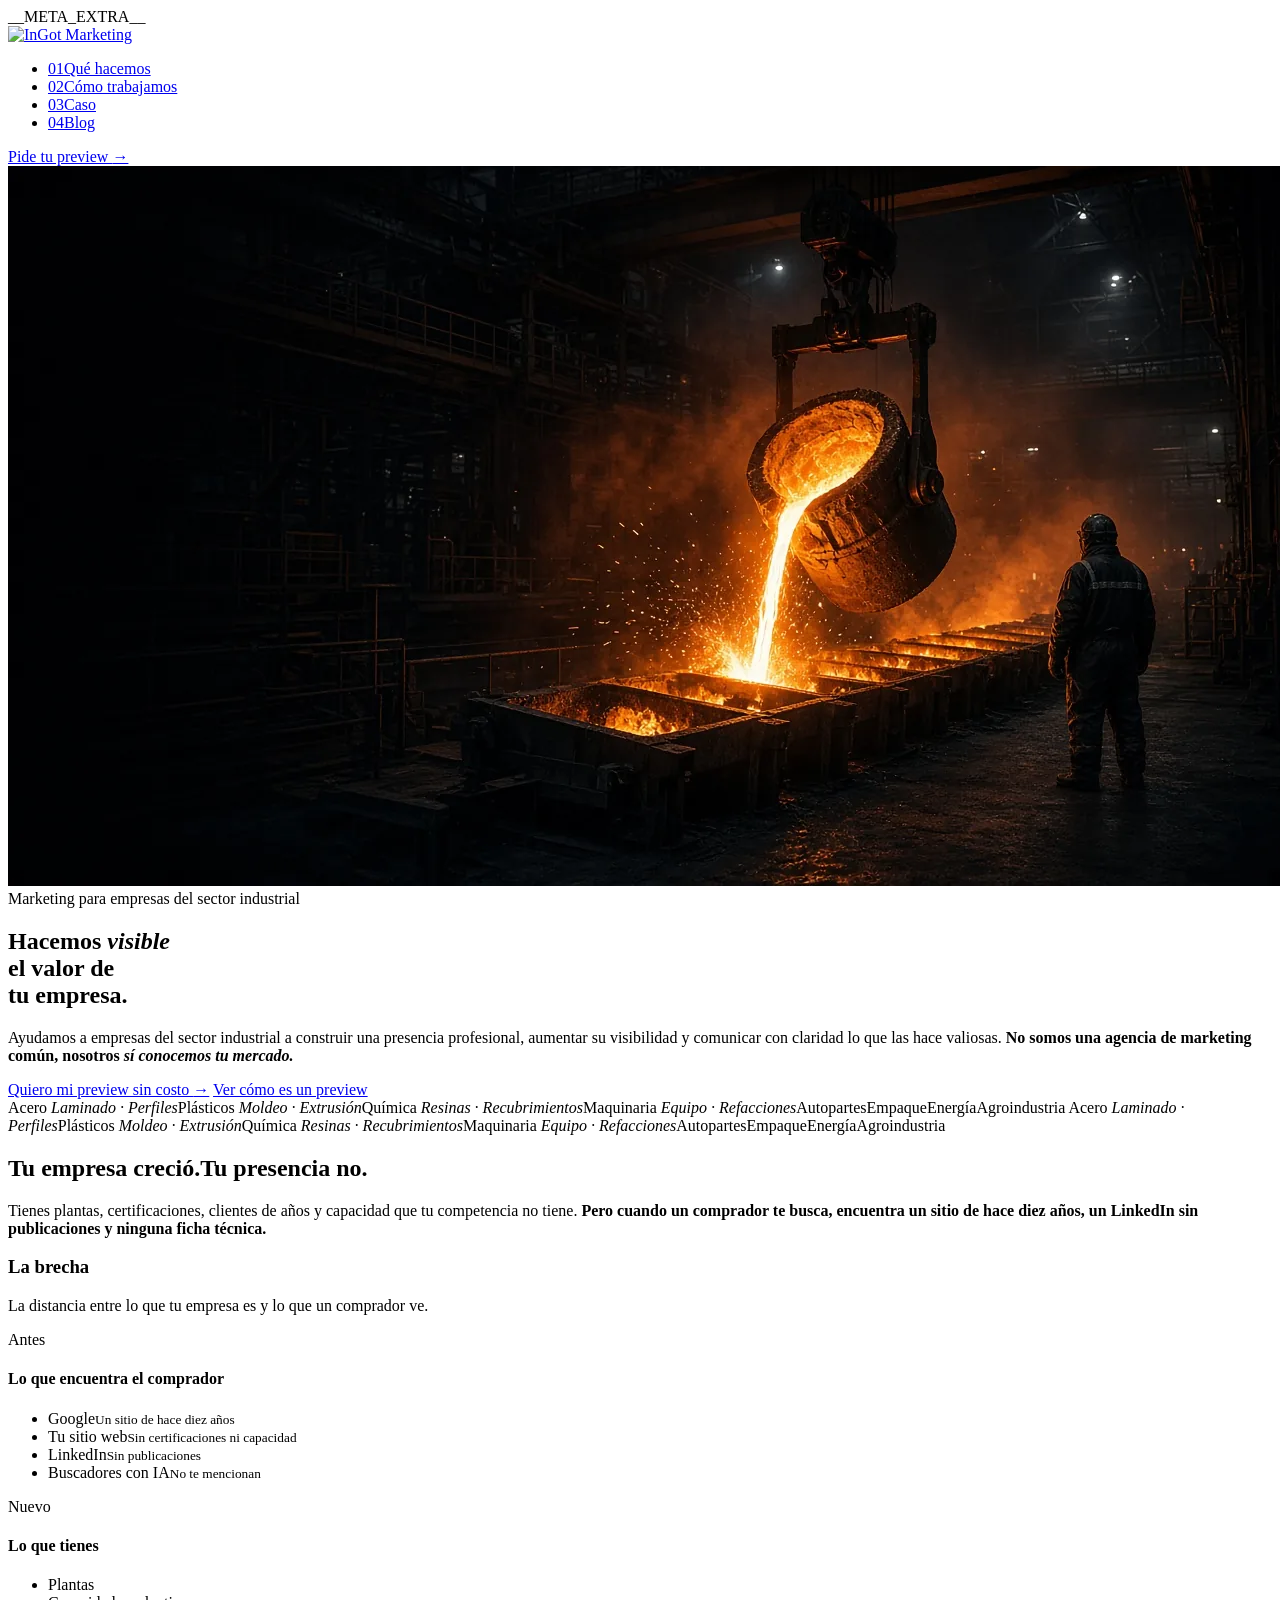
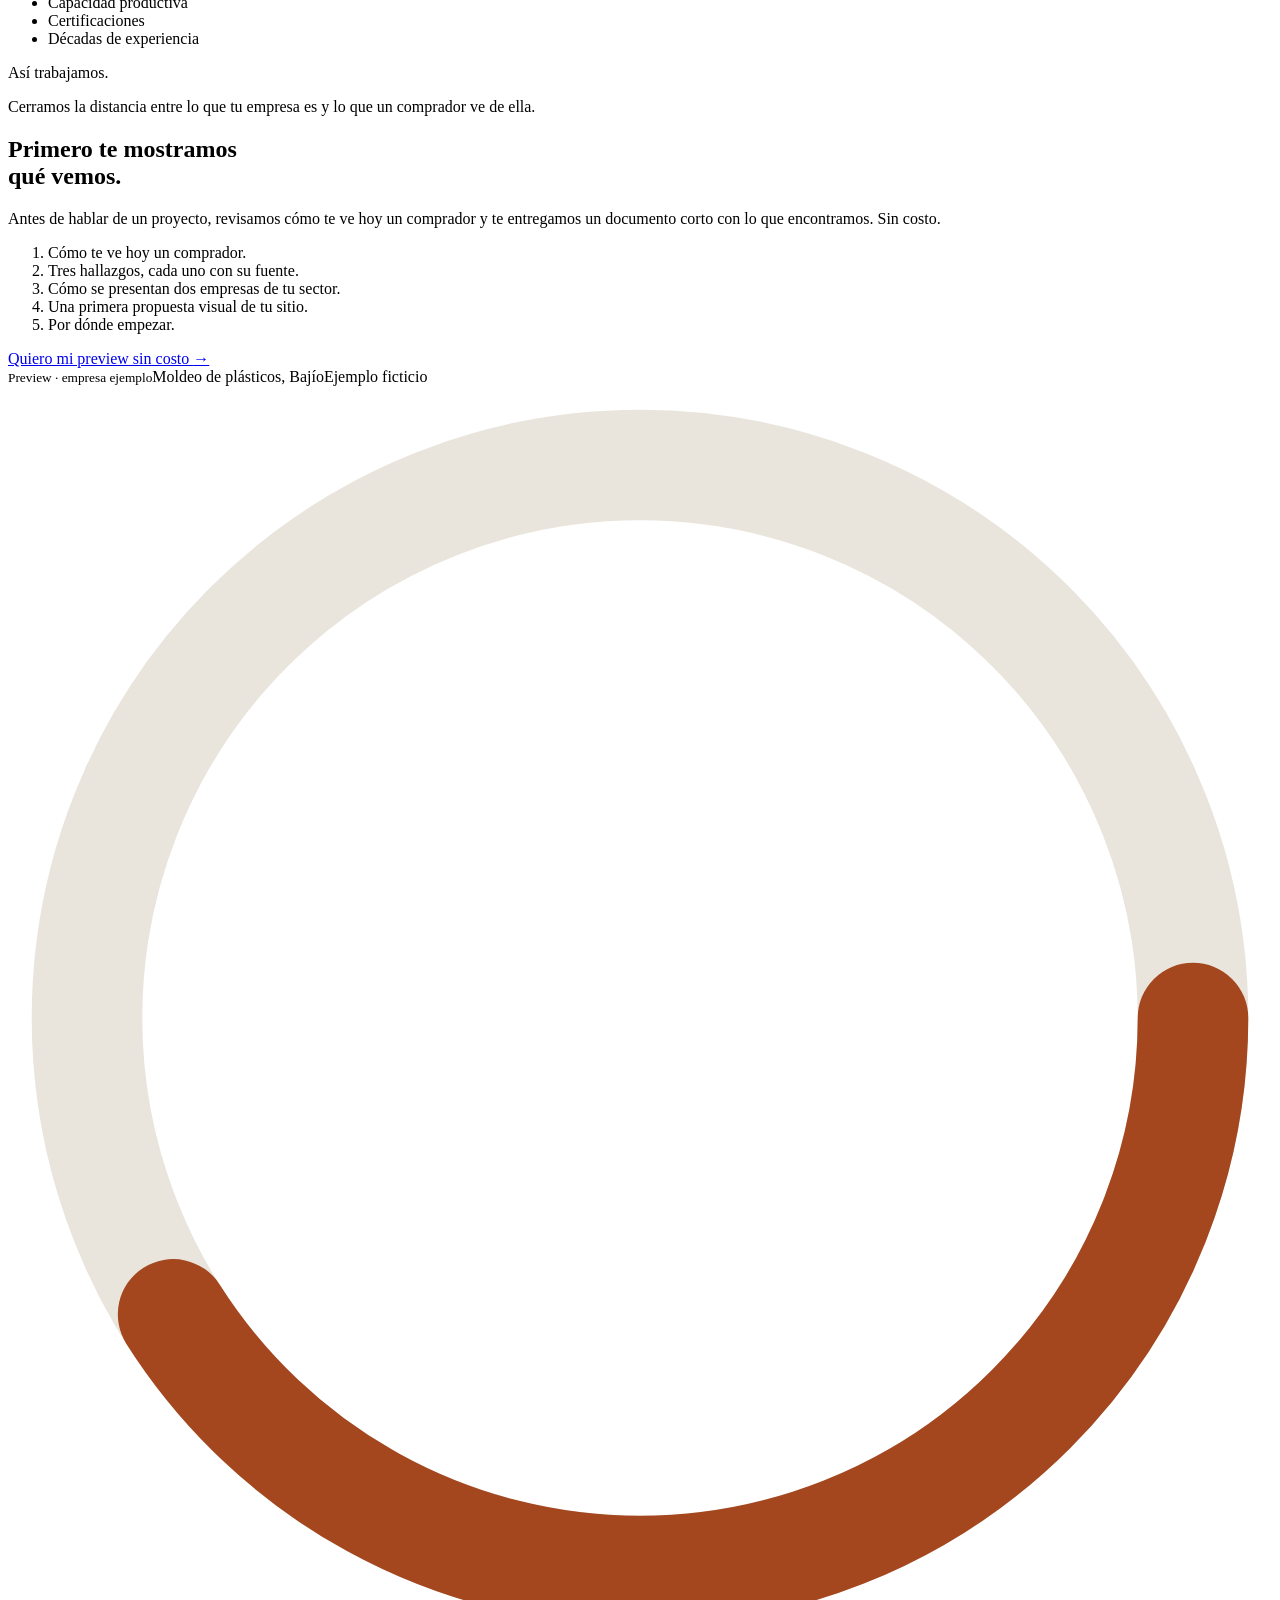
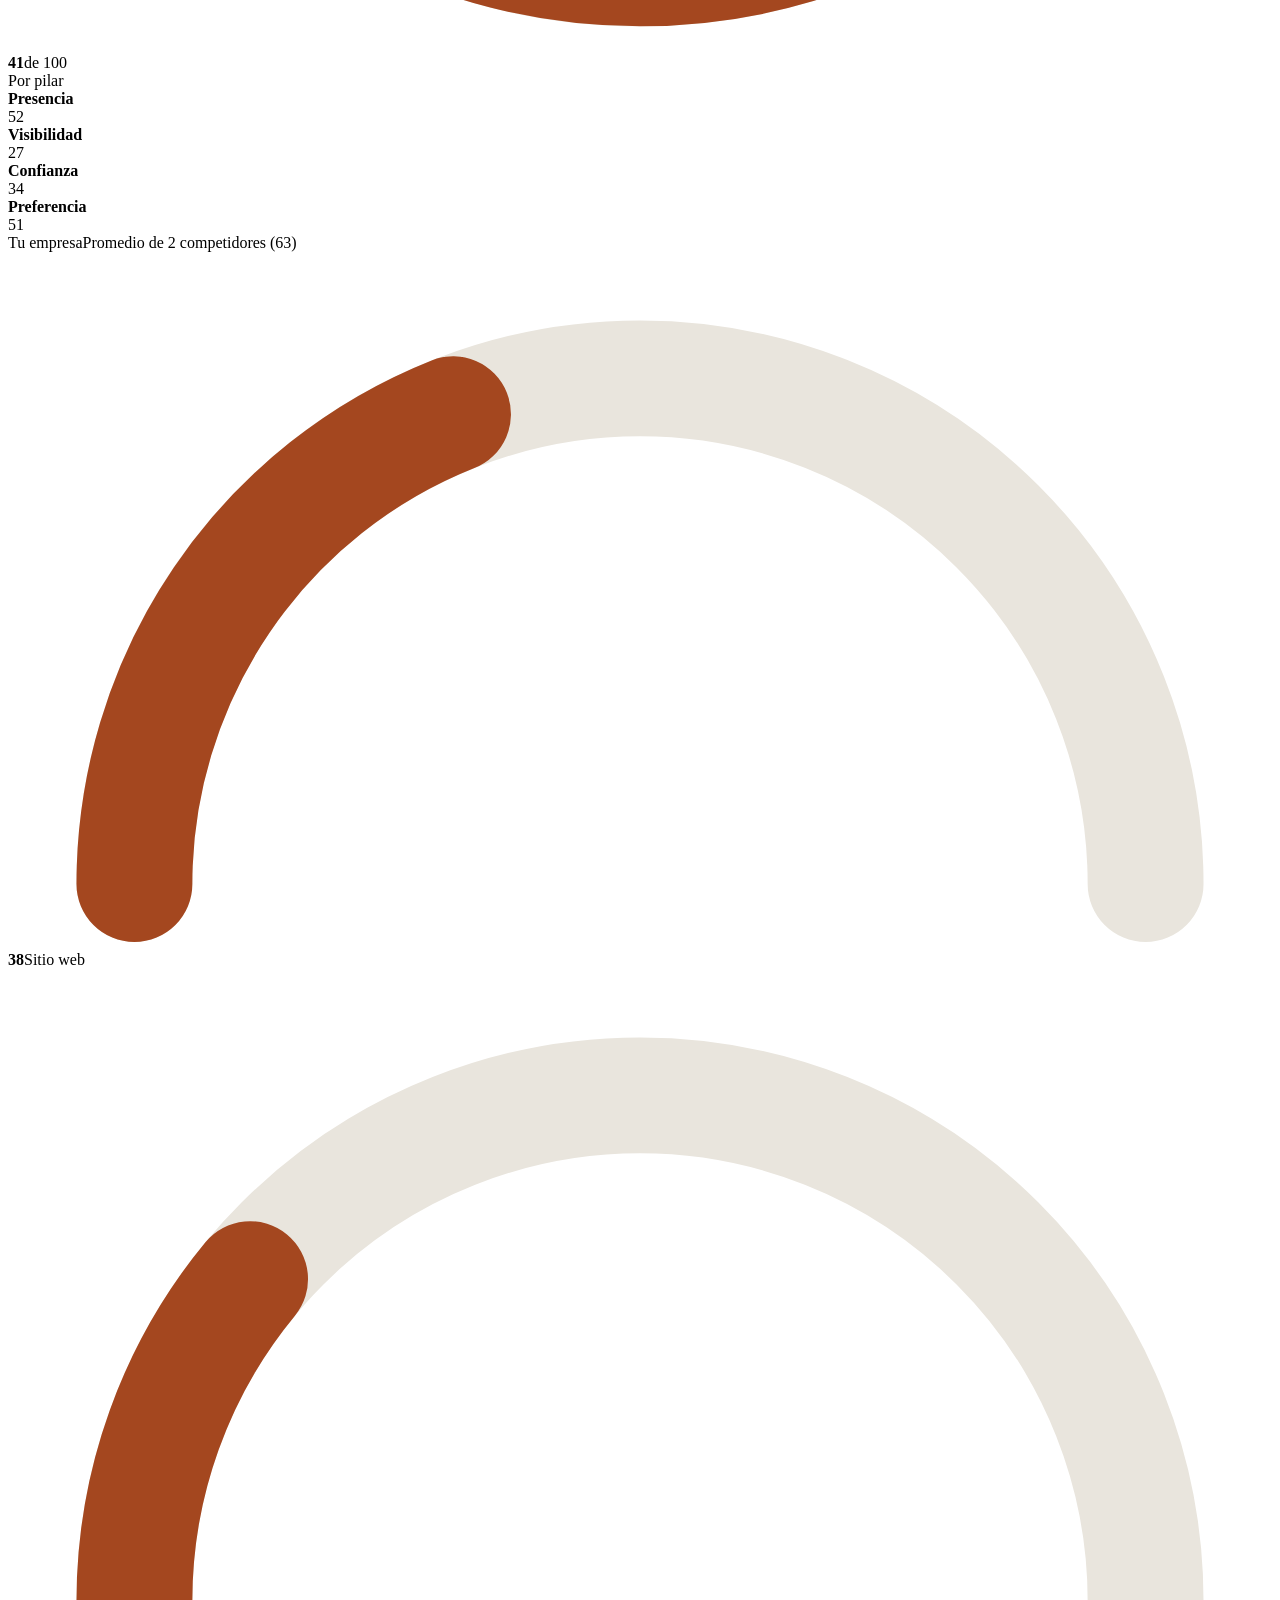
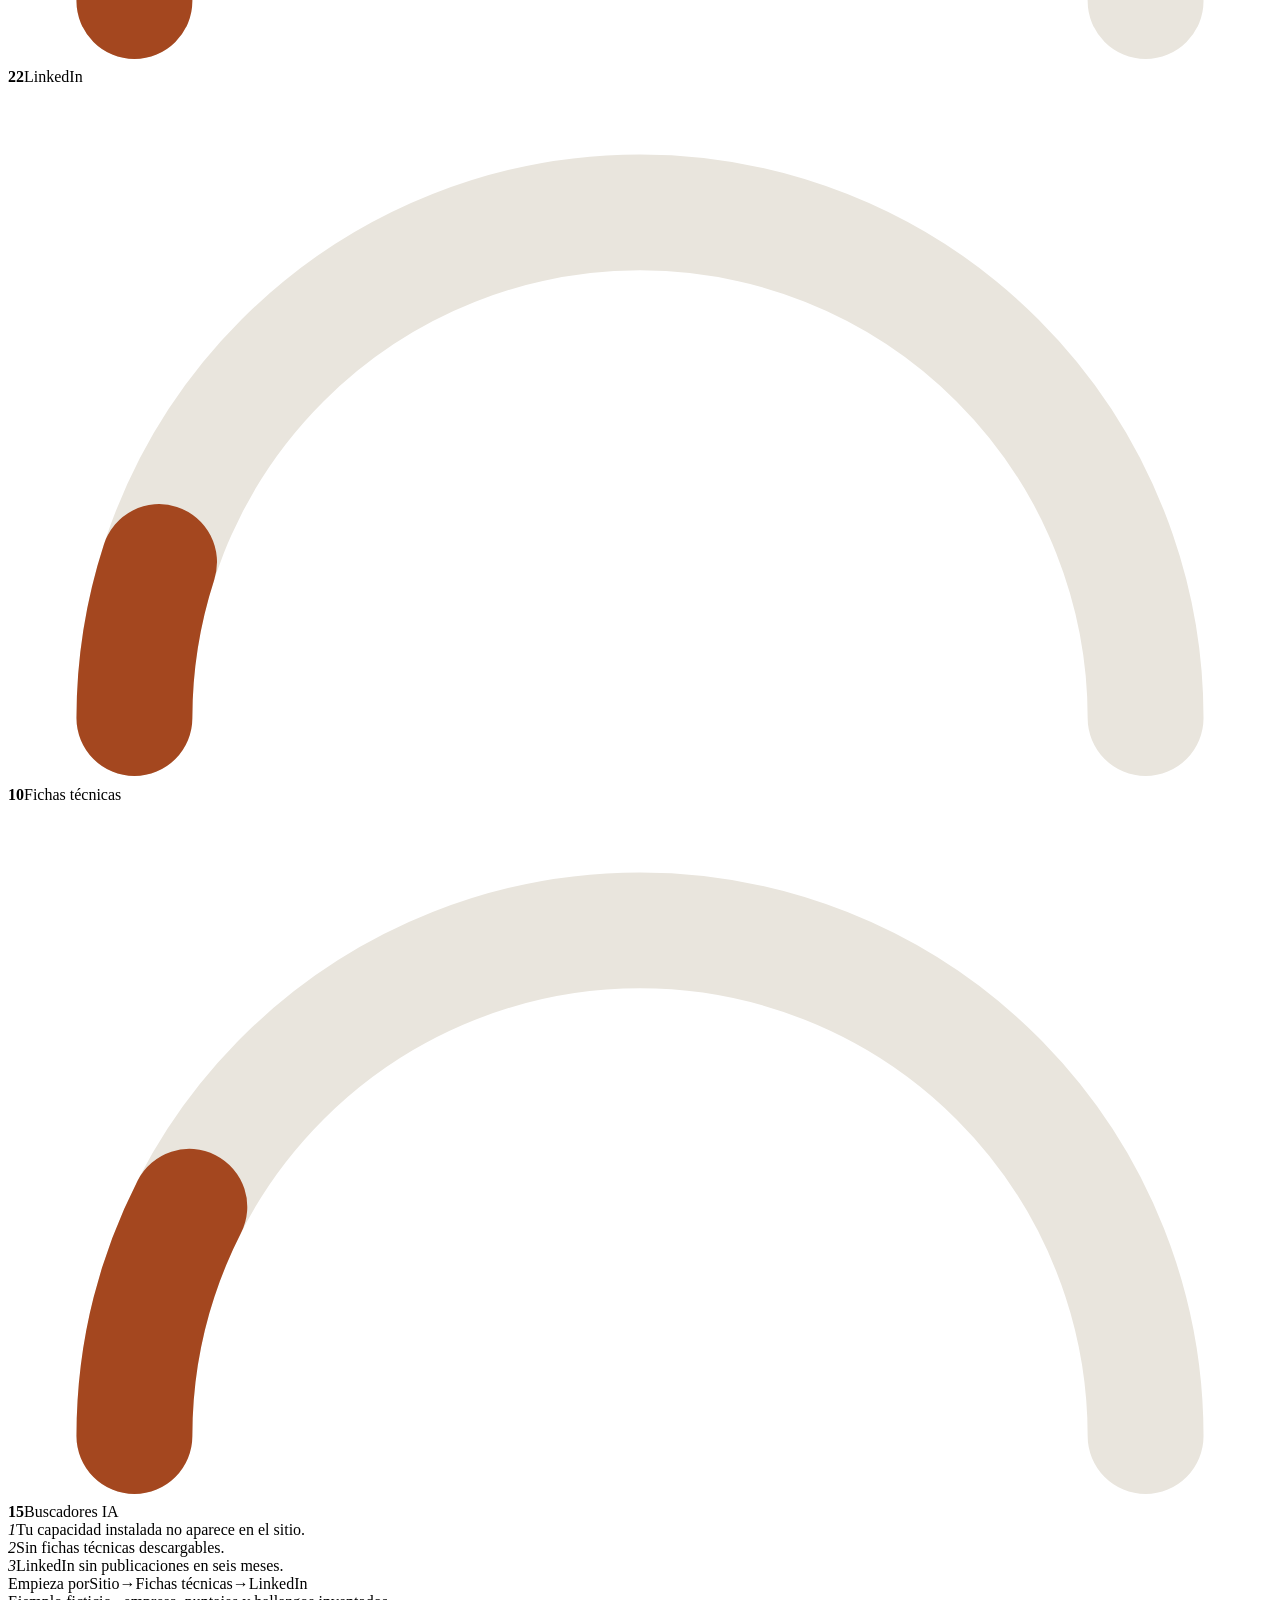
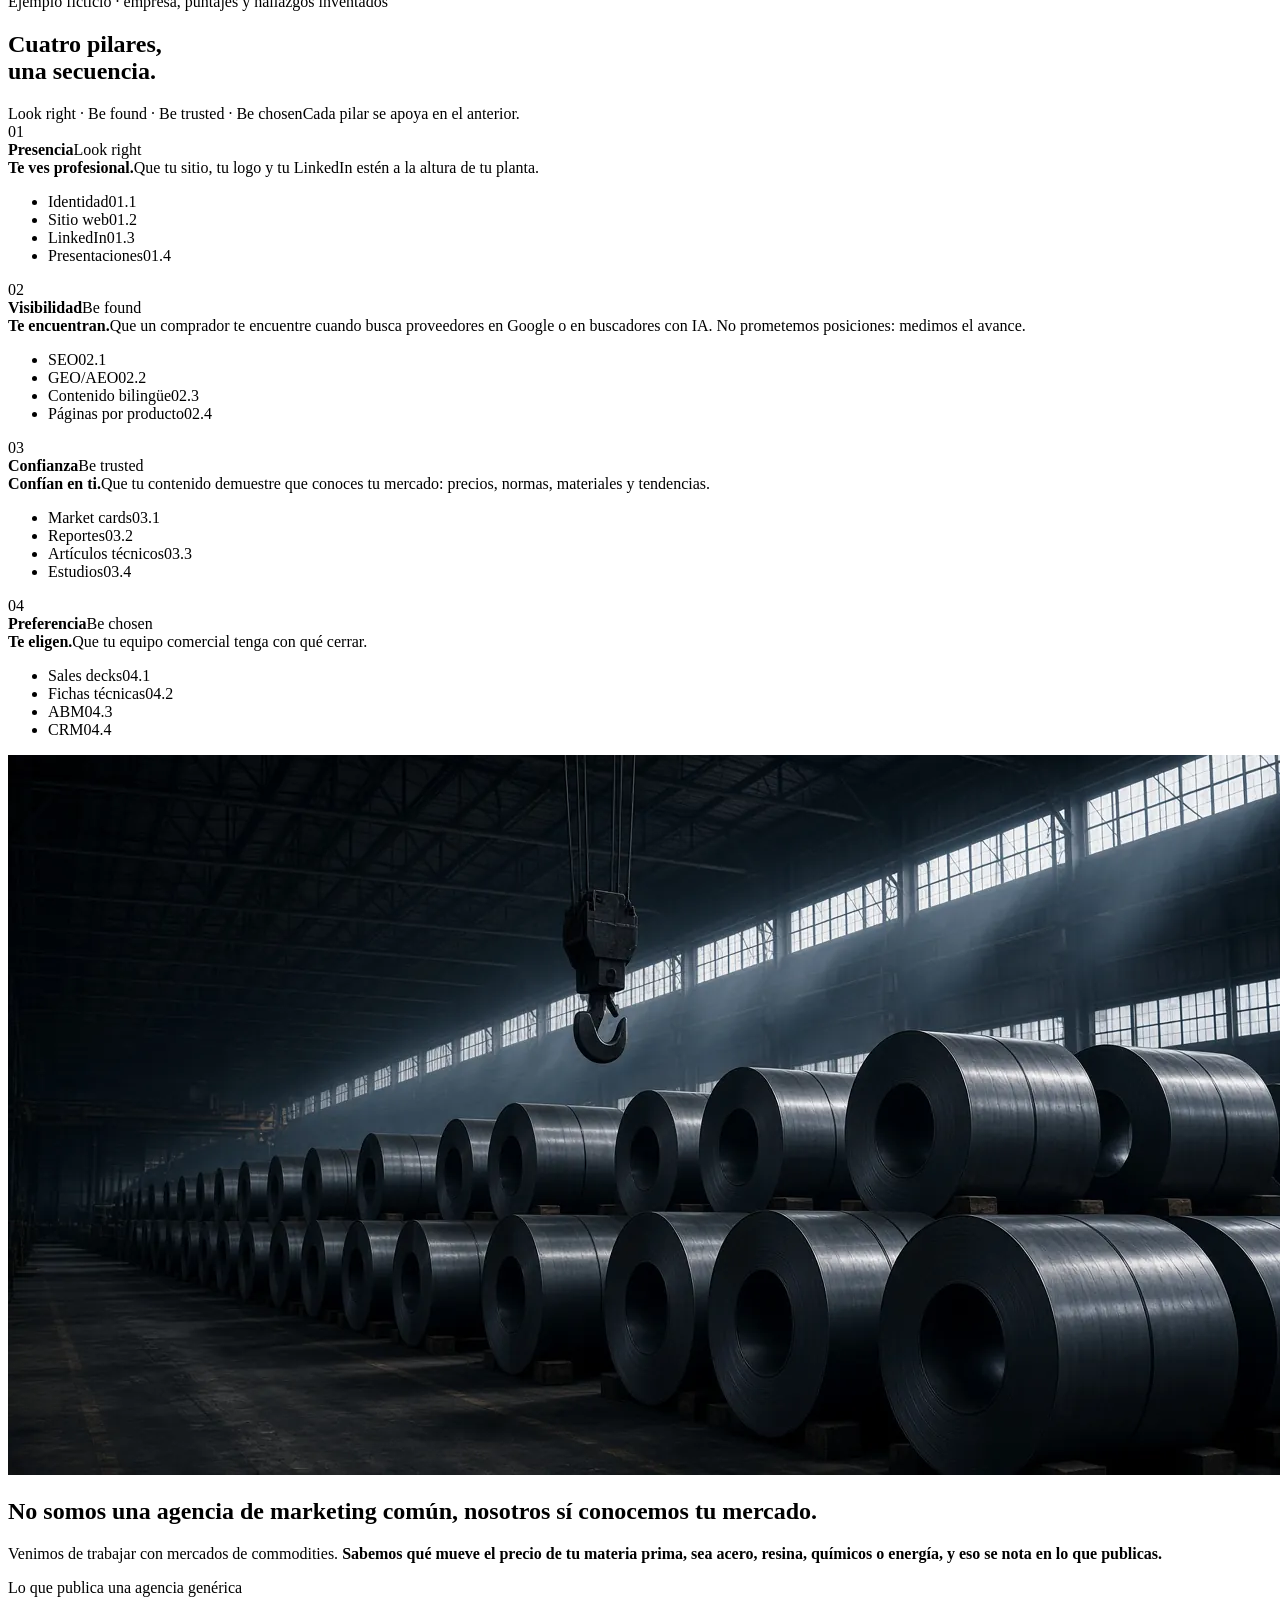
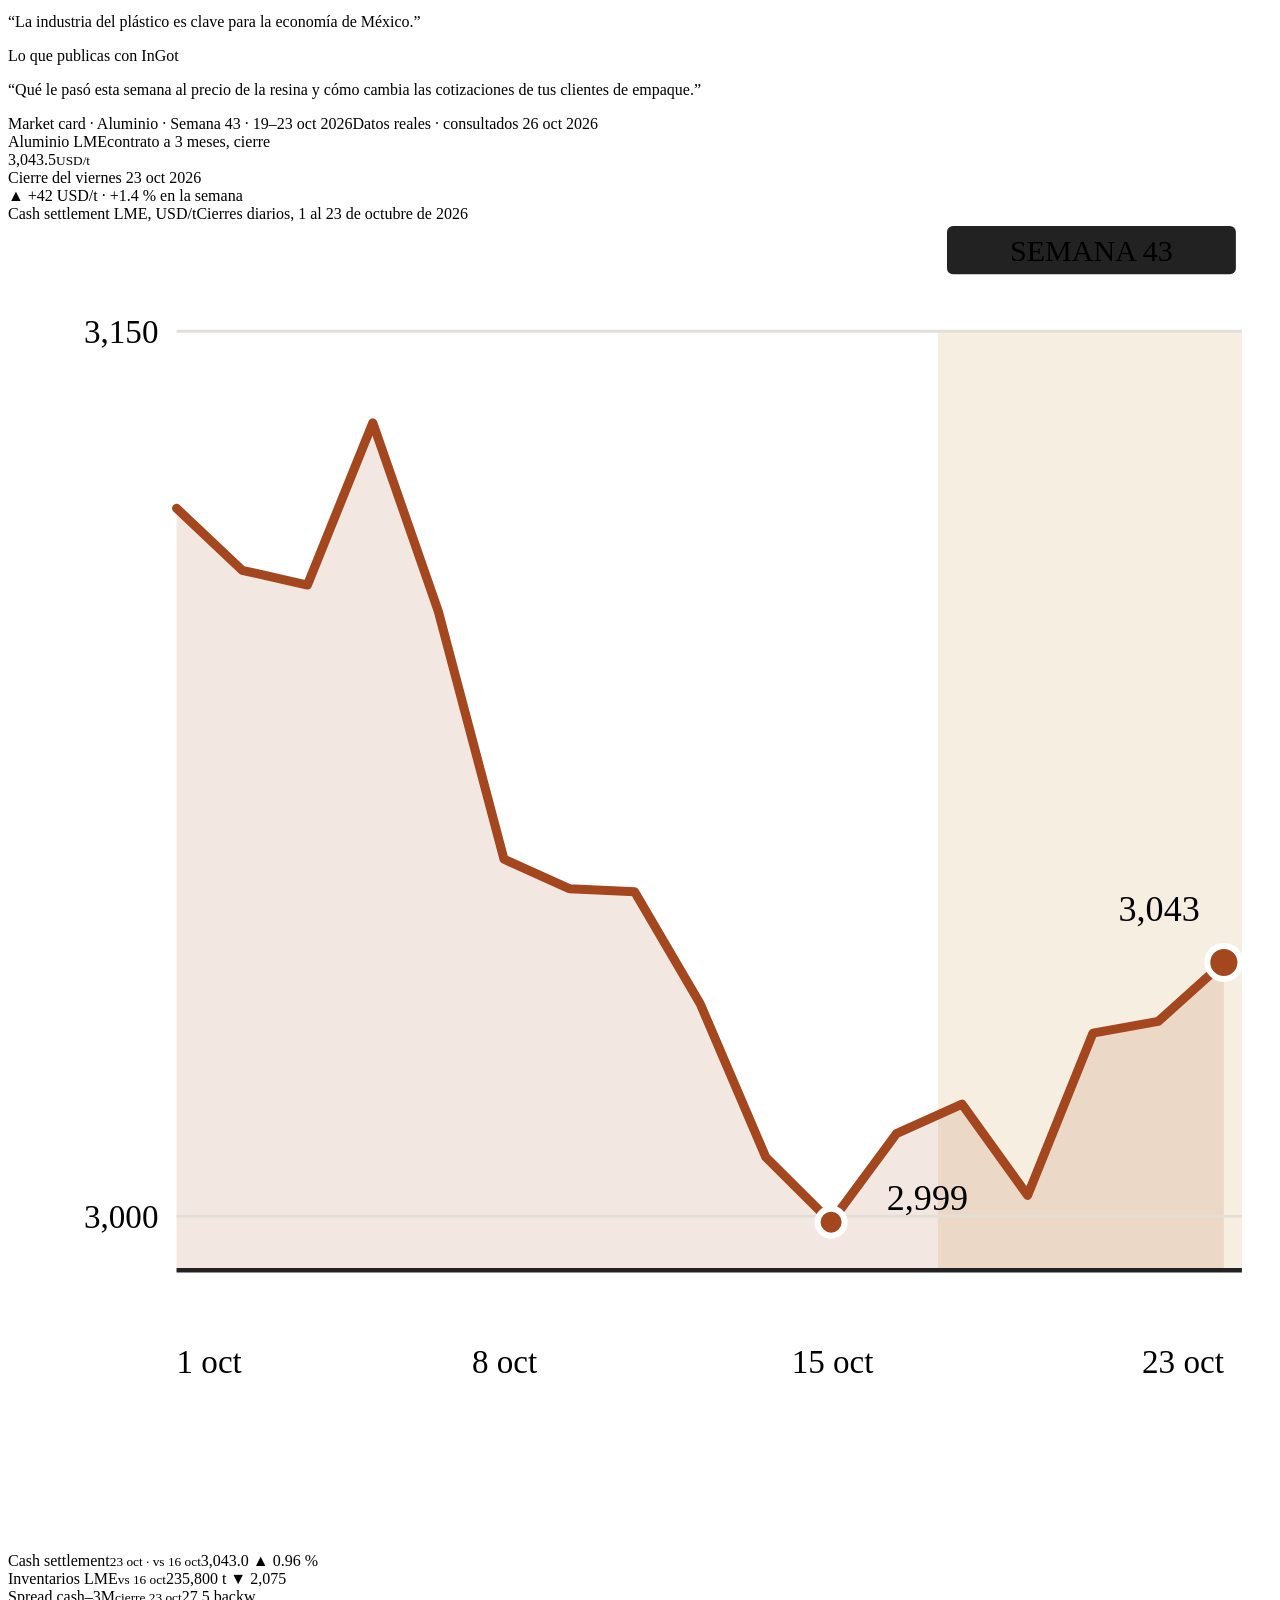
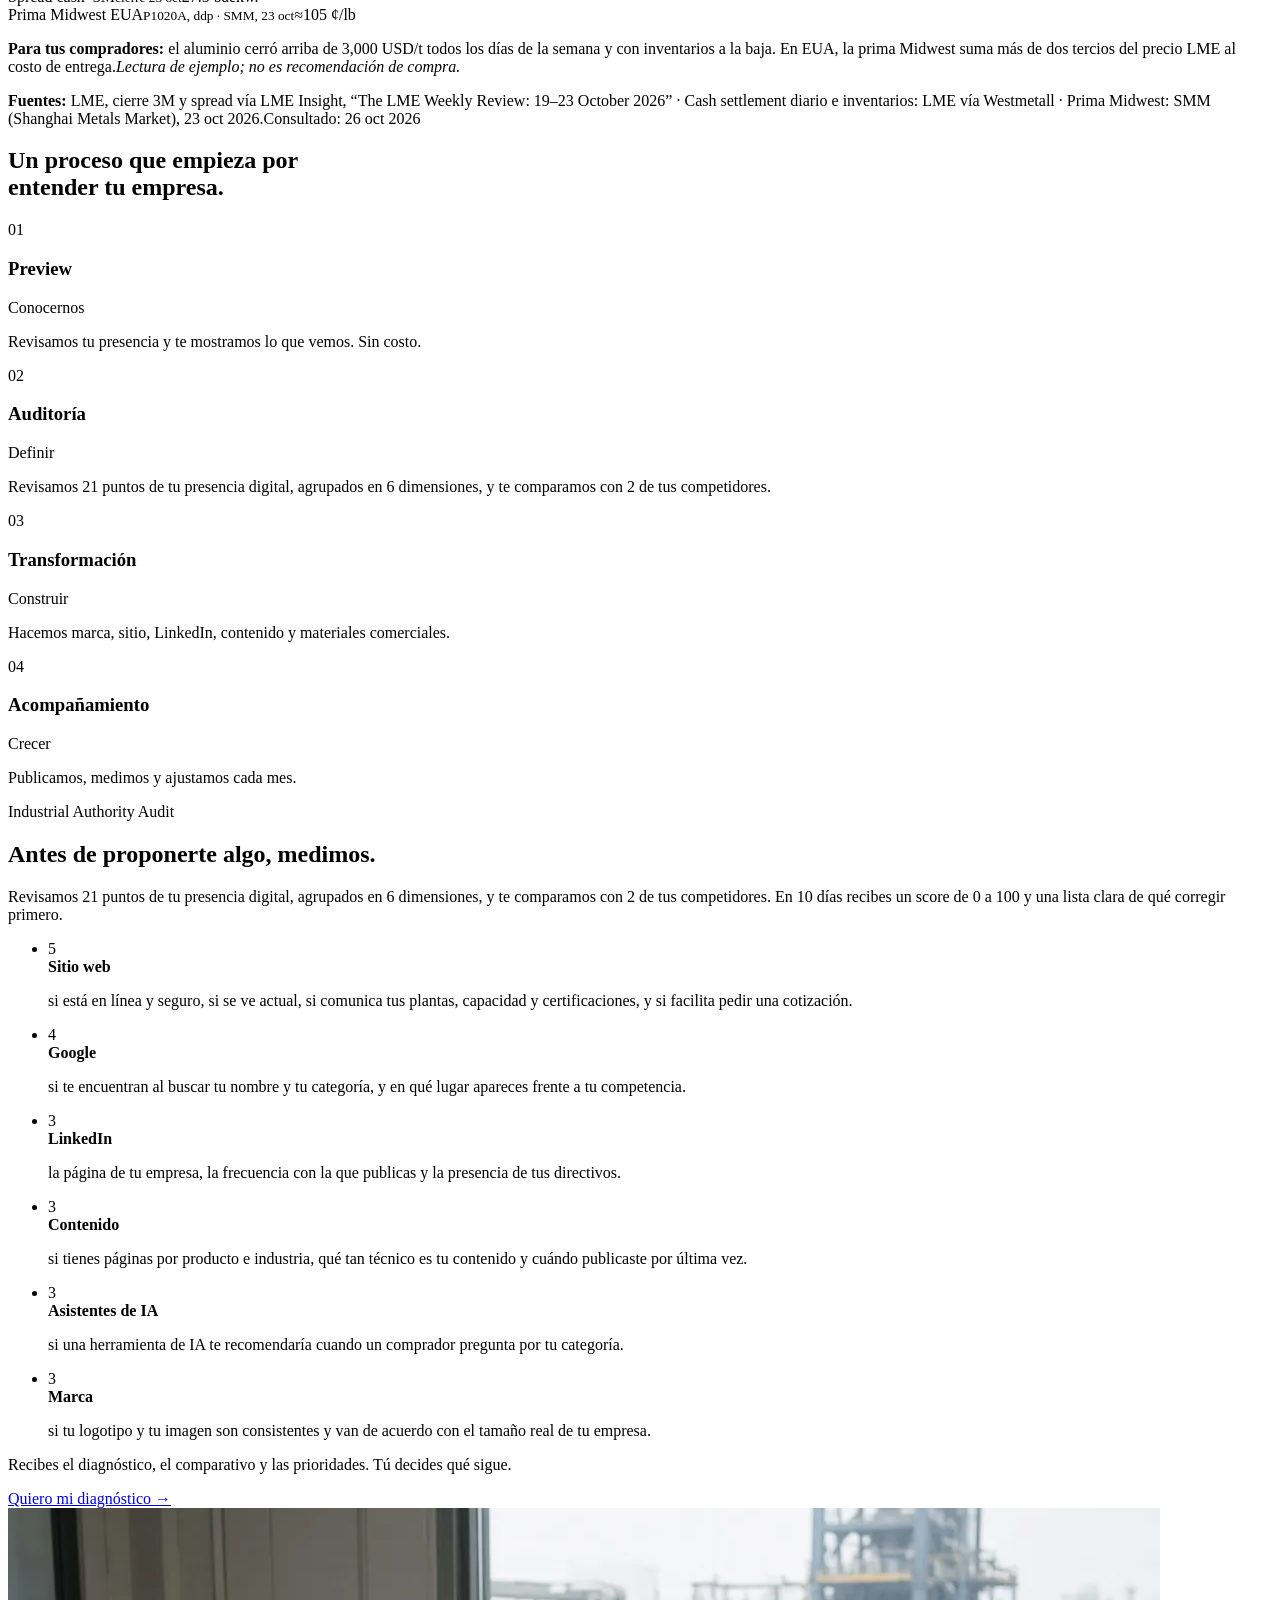
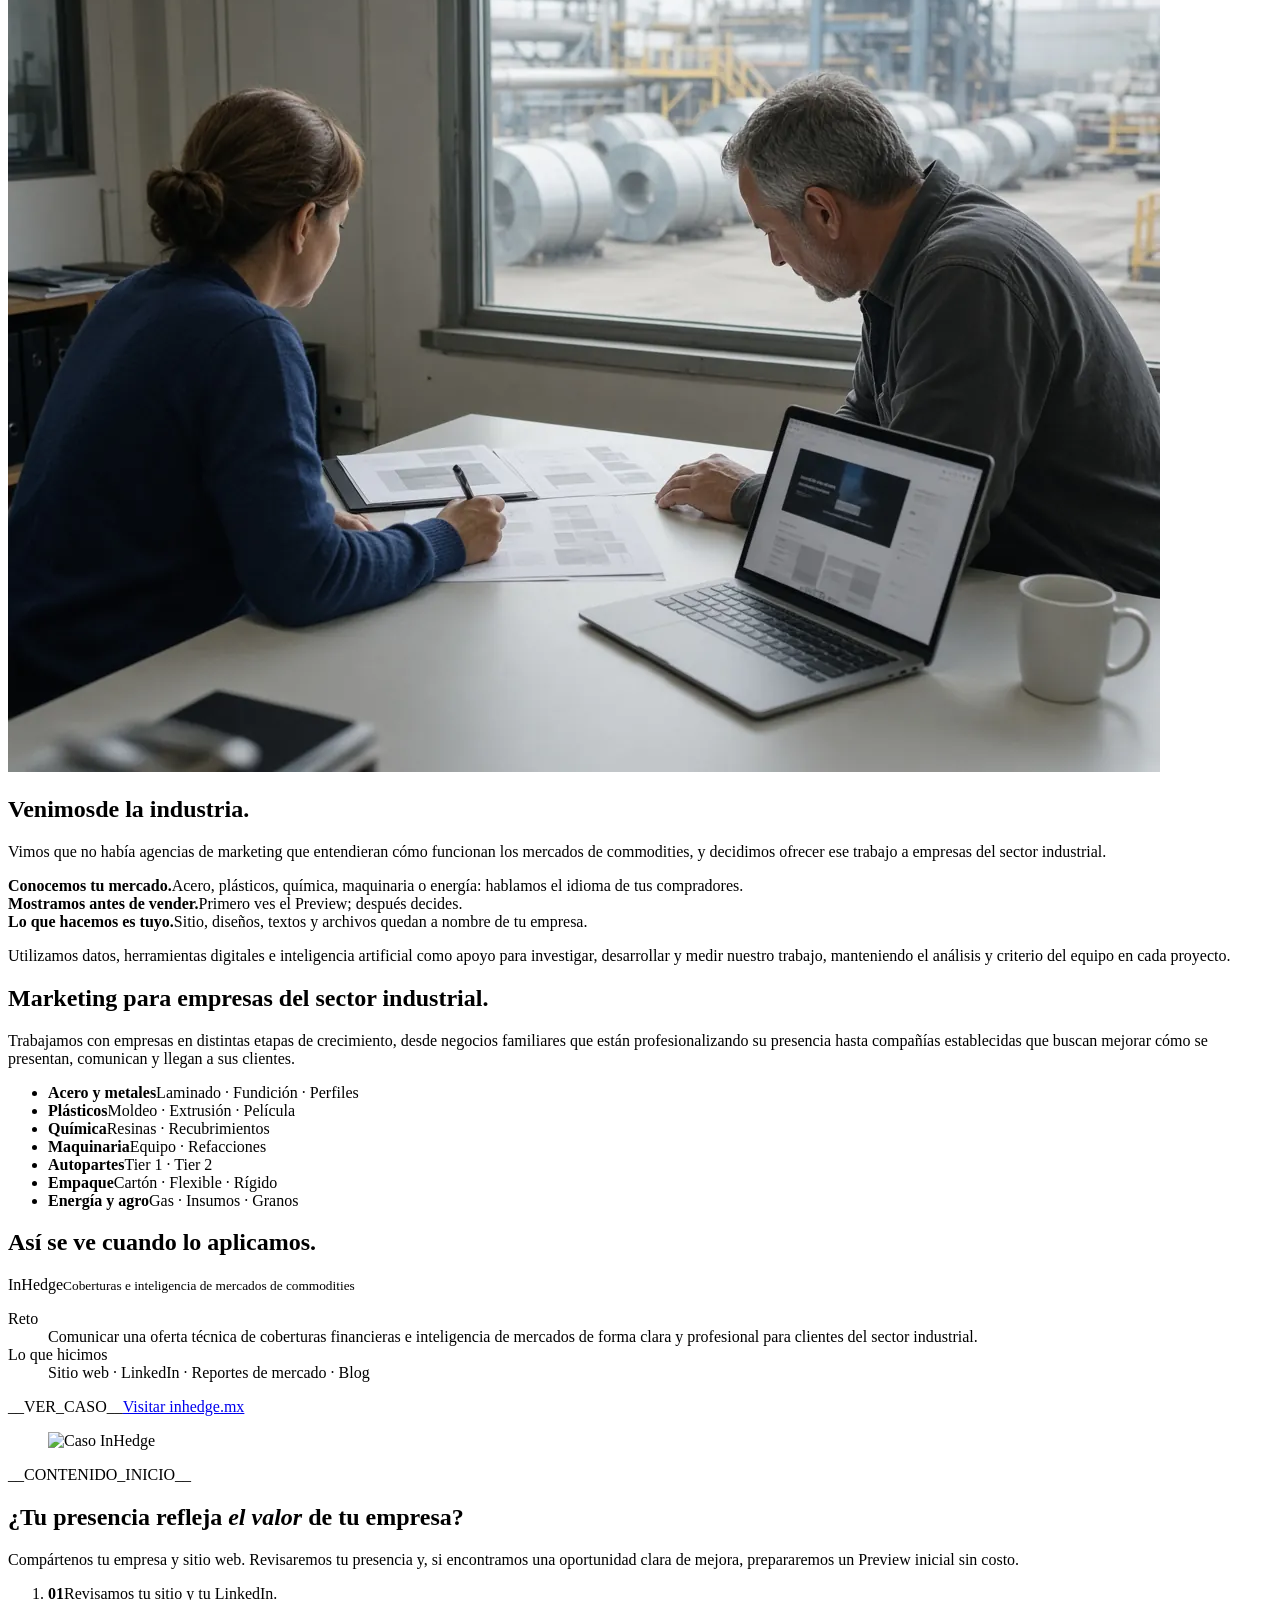
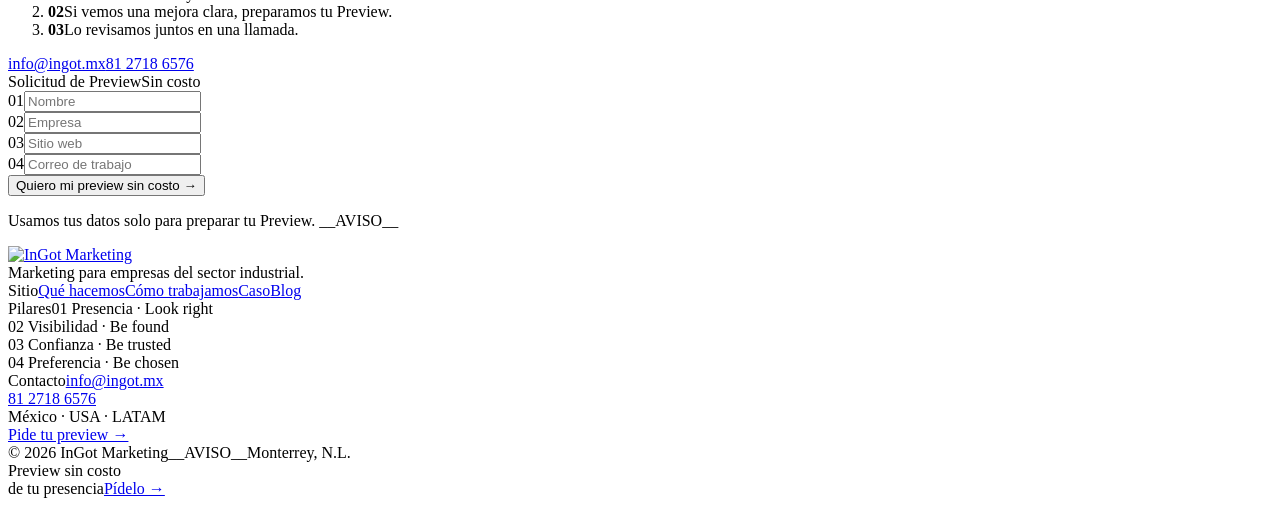
==== plantilla/inicio.html @ f9cd6280 "Deja la secuencia de pilares en una sola línea en escritorio. El texto en inglés ocupa más columnas " ====
<!doctype html>
<html lang="es-MX">
<head>
<meta charset="utf-8">
<meta name="viewport" content="width=device-width, initial-scale=1">
<!-- Google tag (gtag.js) -->
<script async src="https://www.googletagmanager.com/gtag/js?id=G-5LCGTSPTJM"></script>
<script>
  window.dataLayer = window.dataLayer || [];
  function gtag(){dataLayer.push(arguments);}
  gtag('js', new Date());

  gtag('config', 'G-5LCGTSPTJM');
</script>
<meta name="description" content="__DESCRIPCION__">
<title>__TITULO__</title>
__META_EXTRA__
<link rel="icon" type="image/png" href="__FAVICON__">
<link rel="preload" href="/assets/fonts/montserrat-latin.woff2" as="font" type="font/woff2" crossorigin>
<link rel="preload" href="/assets/colada.webp" as="image">
<link rel="stylesheet" href="/estilos.css">
<script>document.documentElement.classList.add('js')</script>
</head>
<body>

<nav class="nav">
  <a class="logo" href="/"><img src="__LOGO__" alt="InGot Marketing"></a>
  <ul>
    <li><a href="/#que-hacemos"><span>01</span>Qué hacemos</a></li>
    <li><a href="/#como-trabajamos"><span>02</span>Cómo trabajamos</a></li>
    <li><a href="/#caso"><span>03</span>Caso</a></li>
    <li><a href="/#blog"><span>04</span>Blog</a></li>
  </ul>
  <div class="navcta"><a class="cta" href="/#contacto">Pide tu preview <span class="flecha" aria-hidden="true">→</span></a></div>
</nav>

<div class="hero-campo">
<section class="hero" id="inicio">
  <div class="hero-img"><img src="/assets/colada.webp" alt="Colada de metal fundido en una planta" width="1280" height="720" fetchpriority="high"></div>
  <div class="hero-body">
    <div class="g">
      <div class="coord mono"><span>Marketing para empresas del sector industrial</span></div>
      <h1>Hacemos <em>visible</em><br>el valor de<br>tu empresa.</h1>
    </div>
  </div>
  <div class="hero-pie">
    <div class="g">
      <p class="sub">Ayudamos a empresas del sector industrial a construir una presencia profesional, aumentar su visibilidad y comunicar con claridad lo que las hace valiosas. <b>No&nbsp;somos una&nbsp;agencia de&nbsp;marketing común,&nbsp;nosotros <em>sí&nbsp;conocemos tu&nbsp;mercado.</em></b></p>
      <div class="acc">
        <a class="cta" href="/#contacto">Quiero mi preview sin costo <span class="flecha" aria-hidden="true">→</span></a>
        <a class="lnk" href="/#preview">Ver cómo es un preview</a>
      </div>
    </div>
  </div>
</section>
</div>

<div class="marq" aria-hidden="true"><div class="marq-in">
  <span>Acero <i>Laminado · Perfiles</i></span><span>Plásticos <i>Moldeo · Extrusión</i></span><span>Química <i>Resinas · Recubrimientos</i></span><span>Maquinaria <i>Equipo · Refacciones</i></span><span>Autopartes</span><span>Empaque</span><span>Energía</span><span>Agroindustria</span>
  <span>Acero <i>Laminado · Perfiles</i></span><span>Plásticos <i>Moldeo · Extrusión</i></span><span>Química <i>Resinas · Recubrimientos</i></span><span>Maquinaria <i>Equipo · Refacciones</i></span><span>Autopartes</span><span>Empaque</span><span>Energía</span><span>Agroindustria</span>
</div></div>

<section class="brecha reveal">
  <div class="g">
    <h2 class="t1 disp">Tu empresa creció.<span class="l2">Tu presencia no.</span></h2>
    <p class="txt">Tienes plantas, certificaciones, clientes de años y capacidad que tu competencia no tiene. <b>Pero cuando un comprador te busca, encuentra un sitio de hace diez años, un LinkedIn sin publicaciones y ninguna ficha técnica.</b></p>
    <div class="comp">
      <div class="cota">
        <h3>La brecha</h3>
        <p>La distancia entre lo que tu empresa es y lo que un&nbsp;comprador&nbsp;ve.</p>
      </div>
      <div class="comp-pair">
        <div class="lado antes">
          <p class="kicker">Antes</p>
          <h4>Lo que encuentra el comprador</h4>
          <ul>
            <li>Google<small>Un sitio de hace diez años</small></li>
            <li>Tu sitio web<small>Sin certificaciones ni capacidad</small></li>
            <li>LinkedIn<small>Sin publicaciones</small></li>
            <li>Buscadores con IA<small>No te mencionan</small></li>
          </ul>
        </div>
        <div class="lado nuevo">
          <p class="kicker">Nuevo</p>
          <h4>Lo que tienes</h4>
          <ul><li>Plantas</li><li>Capacidad productiva</li><li>Certificaciones</li><li>Décadas de experiencia</li></ul>
        </div>
      </div>
    </div>
  </div>
  <div class="aqui"><div class="g"><div class="disp">Así trabajamos.</div><p>Cerramos la distancia entre lo que tu empresa es y lo que un comprador ve de ella.</p></div></div>
</section>

<section class="preview reveal" id="preview">
  <div class="g">
    <div class="izq">
      <h2 class="disp">Primero te mostramos<br><span class="cu">qué vemos.</span></h2>
      <p class="intro">Antes de hablar de un proyecto, revisamos cómo te ve hoy un comprador y te entregamos un documento corto con lo que encontramos. Sin costo.</p>
      <ol class="recibe">
        <li>Cómo te ve hoy un comprador.</li>
        <li>Tres hallazgos, cada uno con su fuente.</li>
        <li>Cómo se presentan dos empresas de tu sector.</li>
        <li>Una primera propuesta visual de tu sitio.</li>
        <li>Por dónde empezar.</li>
      </ol>
      <a class="cta" href="/#contacto">Quiero mi preview sin costo <span class="flecha" aria-hidden="true">→</span></a>
    </div>
    <div class="dash">
      <div class="dash-h"><span><small class="mono">Preview · empresa ejemplo</small>Moldeo de plásticos, Bajío</span><span class="pill cu">Ejemplo ficticio</span></div>
      <div class="dash-top">
        <div class="gauge"><svg viewBox="0 0 160 160" aria-hidden="true"><circle cx="80" cy="80" r="70" fill="none" stroke="#E9E5DD" stroke-width="14"/><circle cx="80" cy="80" r="70" fill="none" stroke="#A4471F" stroke-width="14" stroke-linecap="round" stroke-dasharray="180.3 439.8"/></svg><div class="v"><b>41</b><span>de 100</span></div></div>
        <div class="pbars">
          <div class="mono pbt">Por pilar</div>
          <div class="pb"><b>Presencia</b><div class="t"><i style="width:52%"></i><u style="left:70%"></u></div><span>52</span></div>
          <div class="pb"><b>Visibilidad</b><div class="t"><i style="width:27%"></i><u style="left:58%"></u></div><span>27</span></div>
          <div class="pb"><b>Confianza</b><div class="t"><i style="width:34%"></i><u style="left:61%"></u></div><span>34</span></div>
          <div class="pb"><b>Preferencia</b><div class="t"><i style="width:51%"></i><u style="left:63%"></u></div><span>51</span></div>
          <div class="pleg"><span><i></i>Tu empresa</span><span><u></u>Promedio de 2 competidores (63)</span></div>
        </div>
      </div>
      <div class="canales">
        <div class="can"><svg viewBox="0 0 120 66" aria-hidden="true"><path d="M12 60 A48 48 0 0 1 108 60" fill="none" stroke="#E9E5DD" stroke-width="11" stroke-linecap="round"/><path d="M12 60 A48 48 0 0 1 108 60" fill="none" stroke="#A4471F" stroke-width="11" stroke-linecap="round" pathLength="100" stroke-dasharray="38 100"/></svg><b>38</b><span>Sitio web</span></div>
        <div class="can"><svg viewBox="0 0 120 66" aria-hidden="true"><path d="M12 60 A48 48 0 0 1 108 60" fill="none" stroke="#E9E5DD" stroke-width="11" stroke-linecap="round"/><path d="M12 60 A48 48 0 0 1 108 60" fill="none" stroke="#A4471F" stroke-width="11" stroke-linecap="round" pathLength="100" stroke-dasharray="22 100"/></svg><b>22</b><span>LinkedIn</span></div>
        <div class="can"><svg viewBox="0 0 120 66" aria-hidden="true"><path d="M12 60 A48 48 0 0 1 108 60" fill="none" stroke="#E9E5DD" stroke-width="11" stroke-linecap="round"/><path d="M12 60 A48 48 0 0 1 108 60" fill="none" stroke="#A4471F" stroke-width="11" stroke-linecap="round" pathLength="100" stroke-dasharray="10 100"/></svg><b>10</b><span>Fichas técnicas</span></div>
        <div class="can"><svg viewBox="0 0 120 66" aria-hidden="true"><path d="M12 60 A48 48 0 0 1 108 60" fill="none" stroke="#E9E5DD" stroke-width="11" stroke-linecap="round"/><path d="M12 60 A48 48 0 0 1 108 60" fill="none" stroke="#A4471F" stroke-width="11" stroke-linecap="round" pathLength="100" stroke-dasharray="15 100"/></svg><b>15</b><span>Buscadores IA</span></div>
      </div>
      <div class="hall">
        <div><em>1</em><span>Tu capacidad instalada no aparece en el sitio.</span></div>
        <div><em>2</em><span>Sin fichas técnicas descargables.</span></div>
        <div><em>3</em><span>LinkedIn sin publicaciones en seis meses.</span></div>
      </div>
      <div class="dash-f"><span class="mono">Empieza por</span><span class="pill cu">Sitio</span><span class="ar">→</span><span class="pill ln">Fichas técnicas</span><span class="ar">→</span><span class="pill ln">LinkedIn</span></div>
    </div>
    <span class="dash-nota mono">Ejemplo ficticio · empresa, puntajes y hallazgos inventados</span>
  </div>
</section>

<section class="pilares reveal" id="que-hacemos">
  <div class="g pil-top">
    <h2 class="disp">Cuatro pilares,<br>una secuencia.</h2>
    <div class="seq"><span class="seq-en">Look&nbsp;right · Be&nbsp;found · Be&nbsp;trusted · Be&nbsp;chosen</span><span>Cada pilar se apoya en el anterior.</span></div>
  </div>
  <div class="pil-list">
    <div class="pil">
      <div class="pn">01</div>
      <div class="pname"><b>Presencia</b><span>Look right</span></div>
      <div class="pdesc"><strong>Te ves profesional.</strong>Que tu sitio, tu logo y tu LinkedIn estén a la altura de tu planta.</div>
      <ul class="pinc"><li>Identidad<span>01.1</span></li><li>Sitio web<span>01.2</span></li><li>LinkedIn<span>01.3</span></li><li>Presentaciones<span>01.4</span></li></ul>
    </div>
    <div class="pil">
      <div class="pn">02</div>
      <div class="pname"><b>Visibilidad</b><span>Be found</span></div>
      <div class="pdesc"><strong>Te encuentran.</strong>Que un comprador te encuentre cuando busca proveedores en Google o en buscadores con IA. No prometemos posiciones: medimos el avance.</div>
      <ul class="pinc"><li>SEO<span>02.1</span></li><li>GEO/AEO<span>02.2</span></li><li>Contenido bilingüe<span>02.3</span></li><li>Páginas por producto<span>02.4</span></li></ul>
    </div>
    <div class="pil on">
      <div class="pn">03</div>
      <div class="pname"><b>Confianza</b><span>Be trusted</span></div>
      <div class="pdesc"><strong>Confían en ti.</strong>Que tu contenido demuestre que conoces tu mercado: precios, normas, materiales y tendencias.</div>
      <ul class="pinc"><li>Market cards<span>03.1</span></li><li>Reportes<span>03.2</span></li><li>Artículos técnicos<span>03.3</span></li><li>Estudios<span>03.4</span></li></ul>
    </div>
    <div class="pil">
      <div class="pn">04</div>
      <div class="pname"><b>Preferencia</b><span>Be chosen</span></div>
      <div class="pdesc"><strong>Te eligen.</strong>Que tu equipo comercial tenga con qué cerrar.</div>
      <ul class="pinc"><li>Sales decks<span>04.1</span></li><li>Fichas técnicas<span>04.2</span></li><li>ABM<span>04.3</span></li><li>CRM<span>04.4</span></li></ul>
    </div>
  </div>
</section>

<section class="merc-foto reveal">
  <img src="/assets/bobinas.webp" alt="Bobinas de acero en almacén" width="1280" height="720" loading="lazy" decoding="async">
  <div class="g"><h2 class="disp">No&nbsp;somos una&nbsp;agencia de&nbsp;marketing común,&nbsp;nosotros <span class="acc">sí&nbsp;conocemos tu&nbsp;mercado.</span></h2></div>
</section>
<section class="mercado reveal">
  <div class="g">
    <p class="lead">Venimos de trabajar con mercados de commodities. <b>Sabemos qué mueve el precio de tu materia prima, sea acero, resina, químicos o energía, y eso se nota en lo que publicas.</b></p>
    <div class="ba">
      <div class="gen"><span class="mono">Lo que publica una agencia genérica</span><p>“La industria del plástico es clave para la economía de México.”</p></div>
      <div class="ig"><span class="mono">Lo que publicas con InGot</span><p>“Qué le pasó esta semana al precio de la resina y cómo cambia las cotizaciones de tus clientes de empaque.”</p></div>
    </div>
    <div class="mc">
      <div class="mc-head"><span class="mono">Market card · Aluminio · Semana 43 · 19–23 oct 2026</span><span class="pill cu">Datos reales · consultados 26 oct 2026</span></div>
      <div class="mc-big">
        <div class="k">Aluminio LME<span>contrato a 3 meses, cierre</span></div>
        <div class="n">3,043.5<small>USD/t</small></div>
        <div class="lab">Cierre del viernes 23 oct 2026</div>
        <div class="d">▲ +42 USD/t · +1.4 % en la semana</div>
      </div>
      <div class="mc-chart">
        <div class="ct">Cash settlement LME, USD/t<span>Cierres diarios, 1 al 23 de octubre de 2026</span></div>
        <svg viewBox="0 0 420 440" role="img" aria-label="Aluminio LME cash settlement, cierres diarios del 1 al 23 de octubre de 2026">
          <rect x="309" y="36" width="101" height="312" fill="#F6EEE0"/>
          <polygon fill="rgba(164,71,31,.13)" points="56,348 56.0,94.8 77.8,115.4 99.5,120.3 121.2,66.4 143.0,129.1 164.8,211.4 186.5,221.2 208.2,222.2 230.0,259.4 251.8,310.4 273.5,332.0 295.2,302.6 317.0,292.8 338.8,323.1 360.5,269.2 382.2,265.3 404.0,245.7 404,348"/>
          <g stroke="#E4DFD6" stroke-width="1"><line x1="56" y1="36" x2="410" y2="36"/><line x1="56" y1="330" x2="410" y2="330"/></g>
          <line x1="56" y1="348" x2="410" y2="348" stroke="#222222" stroke-width="1.5"/>
          <text x="50" y="40" text-anchor="end" font-size="11">3,150</text>
          <text x="50" y="334" text-anchor="end" font-size="11">3,000</text>
          <polyline class="serie" fill="none" stroke="#A4471F" stroke-width="3" stroke-linejoin="round" stroke-linecap="round" points="56.0,94.8 77.8,115.4 99.5,120.3 121.2,66.4 143.0,129.1 164.8,211.4 186.5,221.2 208.2,222.2 230.0,259.4 251.8,310.4 273.5,332.0 295.2,302.6 317.0,292.8 338.8,323.1 360.5,269.2 382.2,265.3 404.0,245.7"/>
          <circle cx="273.5" cy="332" r="4.5" fill="#A4471F" stroke="#fff" stroke-width="2"/>
          <circle cx="404" cy="245.7" r="5.5" fill="#A4471F" stroke="#fff" stroke-width="2"/>
          <rect x="312" y="1" width="96" height="16" rx="2" fill="#222222"/>
          <text class="wk" x="360" y="12.5" text-anchor="middle" font-size="10">SEMANA 43</text>
          <text class="ann" x="292" y="328" text-anchor="start" font-size="12">2,999</text>
          <text class="ann" x="396" y="232" text-anchor="end" font-size="12">3,043</text>
          <text x="56" y="382" text-anchor="start" font-size="11">1 oct</text>
          <text x="165" y="382" text-anchor="middle" font-size="11">8 oct</text>
          <text x="274" y="382" text-anchor="middle" font-size="11">15 oct</text>
          <text x="404" y="382" text-anchor="end" font-size="11">23 oct</text>
        </svg>
      </div>
      <div class="mc-tab">
        <div><span>Cash settlement<small>23 oct · vs 16 oct</small></span><span class="up">3,043.0 ▲ 0.96 %</span></div>
        <div><span>Inventarios LME<small>vs 16 oct</small></span><span class="dn">235,800 t ▼ 2,075</span></div>
        <div><span>Spread cash–3M<small>cierre 23 oct</small></span><span>27.5 backw.</span></div>
        <div><span>Prima Midwest EUA<small>P1020A, ddp · SMM, 23 oct</small></span><span>≈105 ¢/lb</span></div>
        <p><b>Para tus compradores:</b> el aluminio cerró arriba de 3,000 USD/t todos los días de la semana y con inventarios a la baja. En EUA, la prima Midwest suma más de dos tercios del precio LME al costo de entrega.<em>Lectura de ejemplo; no es recomendación de compra.</em></p>
      </div>
      <div class="mc-foot"><span><b>Fuentes:</b> LME, cierre 3M y spread vía LME Insight, “The LME Weekly Review: 19–23 October 2026” · Cash settlement diario e inventarios: LME vía Westmetall · Prima Midwest: SMM (Shanghai Metals Market), 23 oct 2026.</span><span>Consultado: 26 oct 2026</span></div>
    </div>
  </div>
</section>

<section class="proceso reveal" id="como-trabajamos">
  <div class="g">
    <h2 class="disp">Un proceso que empieza por<br><span class="cu">entender tu empresa.</span></h2>
    <div class="escalera">
      <div class="esc"><div class="num">01</div><h3>Preview</h3><span class="mono">Conocernos</span><p>Revisamos tu presencia y te mostramos lo que vemos. Sin costo.</p><div class="barra" aria-hidden="true"></div></div>
      <div class="esc"><div class="num">02</div><h3>Auditoría</h3><span class="mono">Definir</span><p>Revisamos 21 puntos de tu presencia digital, agrupados en 6 dimensiones, y te comparamos con 2 de tus competidores.</p><div class="barra" aria-hidden="true"></div></div>
      <div class="esc"><div class="num">03</div><h3>Transformación</h3><span class="mono">Construir</span><p>Hacemos marca, sitio, LinkedIn, contenido y materiales comerciales.</p><div class="barra" aria-hidden="true"></div></div>
      <div class="esc"><div class="num">04</div><h3>Acompañamiento</h3><span class="mono">Crecer</span><p>Publicamos, medimos y ajustamos cada mes.</p><div class="barra" aria-hidden="true"></div></div>
    </div>
    <div class="piso"></div>
  </div>
</section>

<!-- Propuesta para el equipo. Texto de audit_copy_propuesta.md. Editar solo este bloque. -->
<section class="audit reveal" id="auditoria">
  <div class="g">
    <p class="eye">Industrial Authority Audit</p>
    <h2 class="disp">Antes de proponerte algo, medimos.</h2>
    <p class="lead">Revisamos 21 puntos de tu presencia digital, agrupados en 6 dimensiones, y te comparamos con 2 de tus competidores. En 10 días recibes un score de 0 a 100 y una lista clara de qué corregir primero.</p>
    <ul class="dims">
      <li><span class="n">5</span><div><b>Sitio web</b><p>si está en línea y seguro, si se ve actual, si comunica tus plantas, capacidad y certificaciones, y si facilita pedir una cotización.</p></div></li>
      <li><span class="n">4</span><div><b>Google</b><p>si te encuentran al buscar tu nombre y tu categoría, y en qué lugar apareces frente a tu competencia.</p></div></li>
      <li><span class="n">3</span><div><b>LinkedIn</b><p>la página de tu empresa, la frecuencia con la que publicas y la presencia de tus directivos.</p></div></li>
      <li><span class="n">3</span><div><b>Contenido</b><p>si tienes páginas por producto e industria, qué tan técnico es tu contenido y cuándo publicaste por última vez.</p></div></li>
      <li><span class="n">3</span><div><b>Asistentes de IA</b><p>si una herramienta de IA te recomendaría cuando un comprador pregunta por tu categoría.</p></div></li>
      <li><span class="n">3</span><div><b>Marca</b><p>si tu logotipo y tu imagen son consistentes y van de acuerdo con el tamaño real de tu empresa.</p></div></li>
    </ul>
    <p class="cierre">Recibes el diagnóstico, el comparativo y las prioridades. Tú decides qué sigue.</p>
    <a class="cta" href="/#contacto">Quiero mi diagnóstico <span class="flecha" aria-hidden="true">→</span></a>
  </div>
</section>

<section class="industria reveal">
  <div class="ind-foto"><img src="/assets/foto-reunion.webp" alt="Revisión de materiales con un cliente" width="1152" height="864" loading="lazy" decoding="async"></div>
  <div class="g">
    <h2 class="ind-titulo disp"><span>Venimos</span><span class="l2">de la industria.</span></h2>
    <div class="ind-panel">
      <p class="lead">Vimos que no había agencias de marketing que entendieran cómo funcionan los mercados de commodities, y decidimos ofrecer ese trabajo a empresas del sector industrial.</p>
      <div class="raz">
        <div data-n="R.01"><span><b>Conocemos tu mercado.</b>Acero, plásticos, química, maquinaria o energía: hablamos el idioma de tus compradores.</span></div>
        <div data-n="R.02"><span><b>Mostramos antes de vender.</b>Primero ves el Preview; después decides.</span></div>
        <div data-n="R.03"><span><b>Lo que hacemos es tuyo.</b>Sitio, diseños, textos y archivos quedan a nombre de tu empresa.</span></div>
      </div>
      <p class="tec">Utilizamos datos, herramientas digitales e inteligencia artificial como apoyo para investigar, desarrollar y medir nuestro trabajo, manteniendo el análisis y criterio del equipo en cada proyecto.</p>
    </div>
  </div>
</section>

<section class="sectores reveal">
  <div class="g">
    <div class="sec-izq">
      <h2 class="disp">Marketing para empresas del sector industrial.</h2>
      <p>Trabajamos con empresas en distintas etapas de crecimiento, desde negocios familiares que están profesionalizando su presencia hasta compañías establecidas que buscan mejorar cómo se presentan, comunican y llegan a sus clientes.</p>
    </div>
    <ul class="sec-der">
      <li><b>Acero y metales</b><span>Laminado · Fundición · Perfiles</span></li>
      <li><b>Plásticos</b><span>Moldeo · Extrusión · Película</span></li>
      <li><b>Química</b><span>Resinas · Recubrimientos</span></li>
      <li><b>Maquinaria</b><span>Equipo · Refacciones</span></li>
      <li><b>Autopartes</b><span>Tier 1 · Tier 2</span></li>
      <li><b>Empaque</b><span>Cartón · Flexible · Rígido</span></li>
      <li><b>Energía y agro</b><span>Gas · Insumos · Granos</span></li>
    </ul>
  </div>
</section>

<section class="caso reveal" id="caso">
  <div class="g">
    <div class="izq">
      <h2 class="disp">Así se ve cuando lo aplicamos.</h2>
      <div class="nombre">InHedge<small>Coberturas e inteligencia de mercados de commodities</small></div>
      <dl>
        <dt class="mono">Reto</dt><dd>Comunicar una oferta técnica de coberturas financieras e inteligencia de mercados de forma clara y profesional para clientes del sector industrial.</dd>
        <dt class="mono">Lo que hicimos</dt><dd>Sitio web · LinkedIn · Reportes de mercado · Blog</dd>
      </dl>
      <div class="links">__VER_CASO__<a class="lnk" href="https://inhedge.mx" target="_blank" rel="noopener">Visitar inhedge.mx</a></div>
    </div>
    <div class="der">
      <figure class="caso-figura">
        <img src="__CASO_IMG__" alt="Caso InHedge" width="1600" height="1000" loading="lazy" decoding="async">
      </figure>
    </div>
  </div>
</section>

__CONTENIDO_INICIO__

<section class="contacto reveal" id="contacto">
  <div class="g">
    <h2 class="disp">¿Tu presencia refleja <em>el valor</em> de tu empresa?</h2>
    <div class="con-izq">
      <p>Compártenos tu empresa y sitio web. Revisaremos tu presencia y, si encontramos una oportunidad clara de mejora, prepararemos un Preview inicial sin costo.</p>
      <ol class="pasos">
        <li><b>01</b>Revisamos tu sitio y tu LinkedIn.</li>
        <li><b>02</b>Si vemos una mejora clara, preparamos tu Preview.</li>
        <li><b>03</b>Lo revisamos juntos en una llamada.</li>
      </ol>
      <div class="datos"><a href="mailto:info@ingot.mx">info@ingot.mx</a><a href="tel:+528127186576">81 2718 6576</a></div>
    </div>
    <form id="lead" class="form" name="preview" method="POST" data-netlify="true" netlify-honeypot="empresa-url">
      <input type="hidden" name="form-name" value="preview">
      <p hidden><label>No llenar: <input name="empresa-url"></label></p>
      <div class="fh mono"><span>Solicitud de Preview</span><span>Sin costo</span></div>
      <div class="fb">
        <div class="campo"><span>01</span><input name="nombre" aria-label="Nombre" autocomplete="name" required placeholder="Nombre"></div>
        <div class="campo"><span>02</span><input name="empresa" aria-label="Empresa" autocomplete="organization" required placeholder="Empresa"></div>
        <div class="campo"><span>03</span><input name="sitio" aria-label="Sitio web" autocapitalize="off" placeholder="Sitio web"></div>
        <div class="campo"><span>04</span><input name="correo" aria-label="Correo de trabajo" autocomplete="email" required placeholder="Correo de trabajo" type="email"></div>
        <button type="submit" class="cta">Quiero mi preview sin costo <span class="flecha" aria-hidden="true">→</span></button>
        <p class="legal">Usamos tus datos solo para preparar tu Preview. __AVISO__</p>
      </div>
    </form>
  </div>
</section>

<footer>
  <div class="g fcols">
    <div class="fc1"><a href="/"><img src="__LOGO__" alt="InGot Marketing"></a><div>Marketing para empresas del sector industrial.</div></div>
    <div class="fc2"><span class="mono">Sitio</span><a href="/#que-hacemos">Qué hacemos</a><a href="/#como-trabajamos">Cómo trabajamos</a><a href="/#caso">Caso</a><a href="/blog/">Blog</a></div>
    <div class="fc3"><span class="mono">Pilares</span>01 Presencia · Look right<br>02 Visibilidad · Be found<br>03 Confianza · Be trusted<br>04 Preferencia · Be chosen</div>
    <div class="fc4"><span class="mono">Contacto</span><a href="mailto:info@ingot.mx">info@ingot.mx</a><br><a href="tel:+528127186576">81 2718 6576</a><br>México · USA · LATAM<br><a class="pide" href="/#contacto">Pide tu preview →</a></div>
  </div>
  <div class="fbar mono"><span>© 2026 InGot Marketing<span class="sep-aviso">__AVISO__</span></span><span>Monterrey, N.L.</span></div>
</footer>

<div class="sticky"><span>Preview sin costo<br>de tu presencia</span><a href="#contacto">Pídelo →</a></div>

<script>
document.getElementById('lead').addEventListener('submit', function (e) {
  e.preventDefault();
  var form = this, btn = form.querySelector('button[type=submit]');
  btn.disabled = true;
  fetch('/', {method: 'POST', headers: {'Content-Type': 'application/x-www-form-urlencoded'},
              body: new URLSearchParams(new FormData(form)).toString()})
    .then(function (r) {
      if (!r.ok) throw new Error(r.status);
      btn.textContent = 'Gracias. Revisaremos la información y nos pondremos en contacto contigo.';
      if (window.gtag) gtag('event', 'generate_lead', {form_name: 'preview'});
      form.reset();
    })
    .catch(function () {
      btn.disabled = false;
      btn.textContent = 'No se pudo enviar. Escríbenos a info@ingot.mx';
    });
});
</script>
<script>
(function () {
  var reduce = window.matchMedia('(prefers-reduced-motion: reduce)').matches;
  var nodes = document.querySelectorAll('.reveal');
  if (!reduce && 'IntersectionObserver' in window) {
    var io = new IntersectionObserver(function (entries) {
      entries.forEach(function (en) {
        if (!en.isIntersecting) return;
        en.target.classList.add('is-in');
        io.unobserve(en.target);
      });
    }, {threshold: 0, rootMargin: '0px 0px -8% 0px'});
    nodes.forEach(function (n) { io.observe(n); });
  } else {
    nodes.forEach(function (n) { n.classList.add('is-in'); });
  }
  var line = document.querySelector('.mc-chart .serie');
  if (!line || reduce || !('IntersectionObserver' in window)) return;
  var chart = line.closest('.mc-chart') || line;
  var co = new IntersectionObserver(function (entries) {
    entries.forEach(function (en) {
      if (!en.isIntersecting) return;
      var len = line.getTotalLength();
      line.style.strokeDasharray = String(len);
      line.style.strokeDashoffset = String(len);
      line.getBoundingClientRect();
      line.style.transition = 'stroke-dashoffset .6s ease';
      line.style.strokeDashoffset = '0';
      co.unobserve(chart);
    });
  }, {threshold: 0, rootMargin: '0px 0px -10% 0px'});
  co.observe(chart);
})();
</script>
</body>
</html>
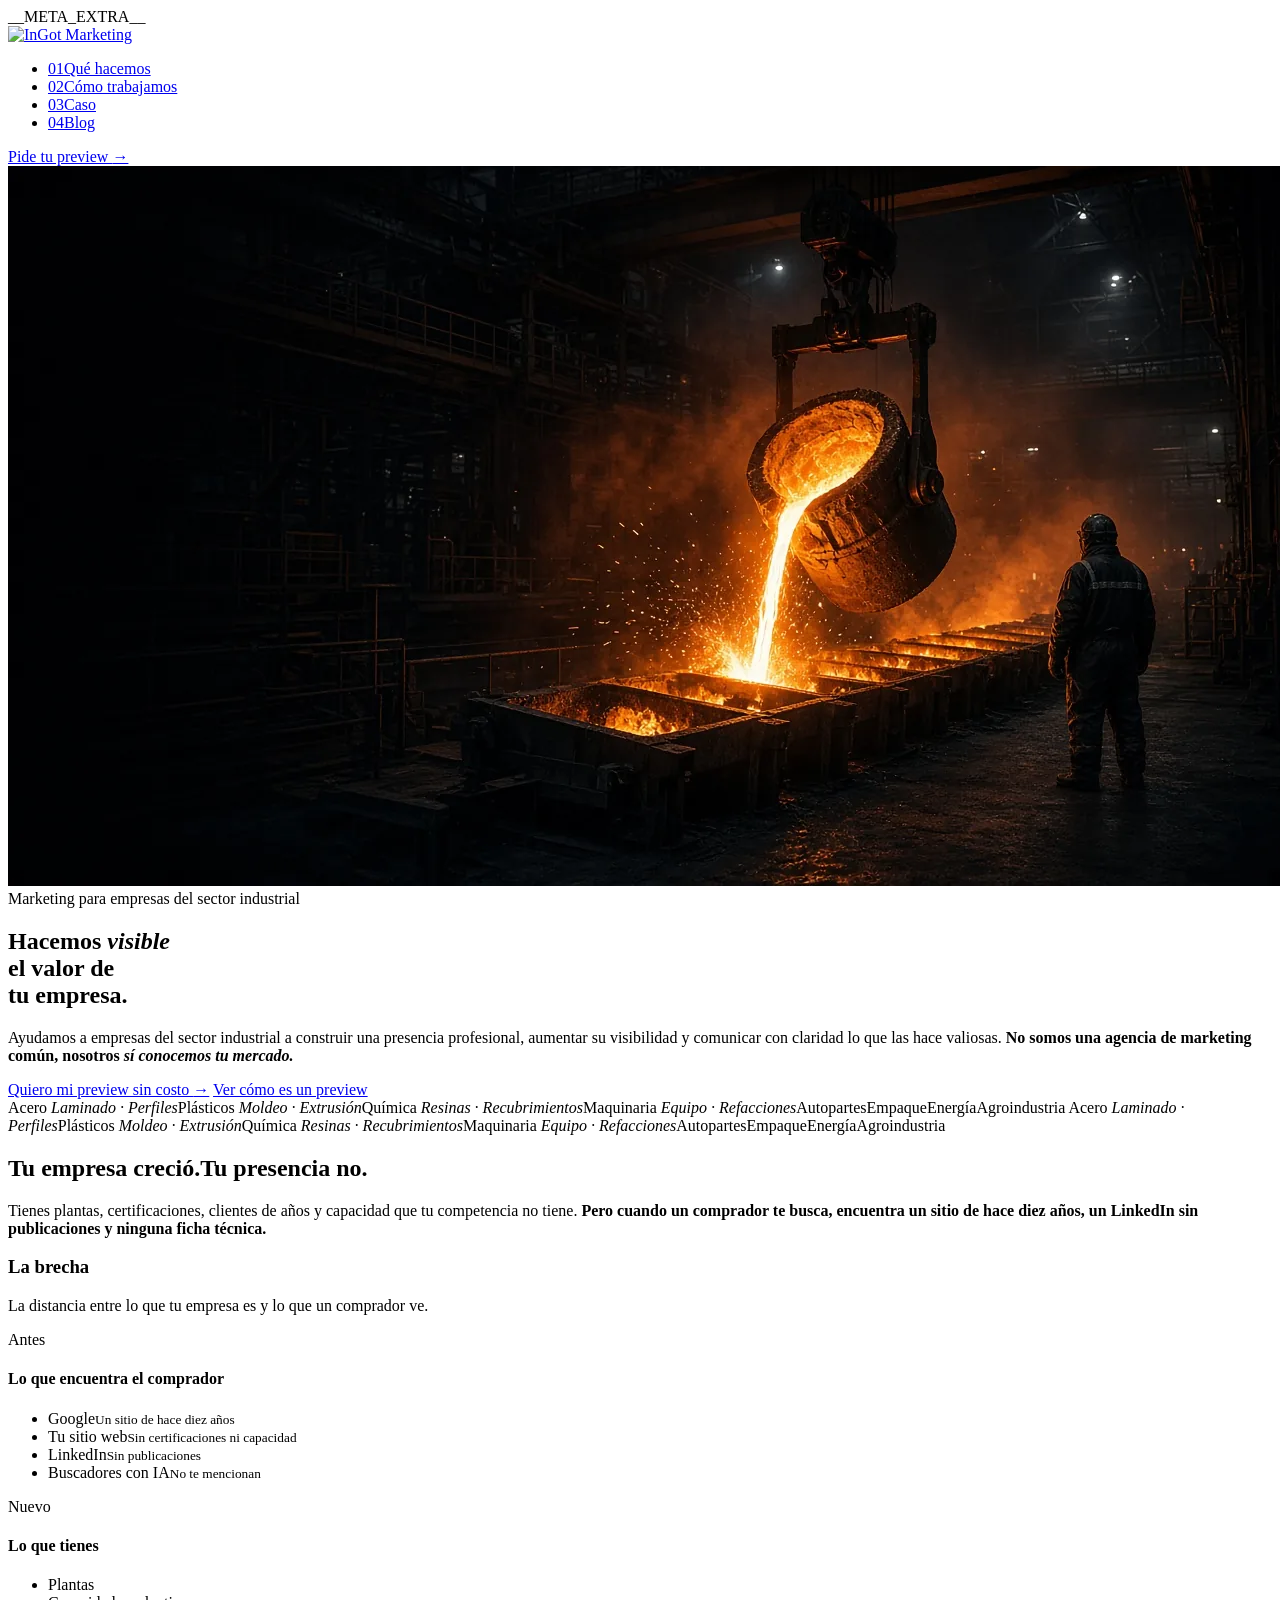
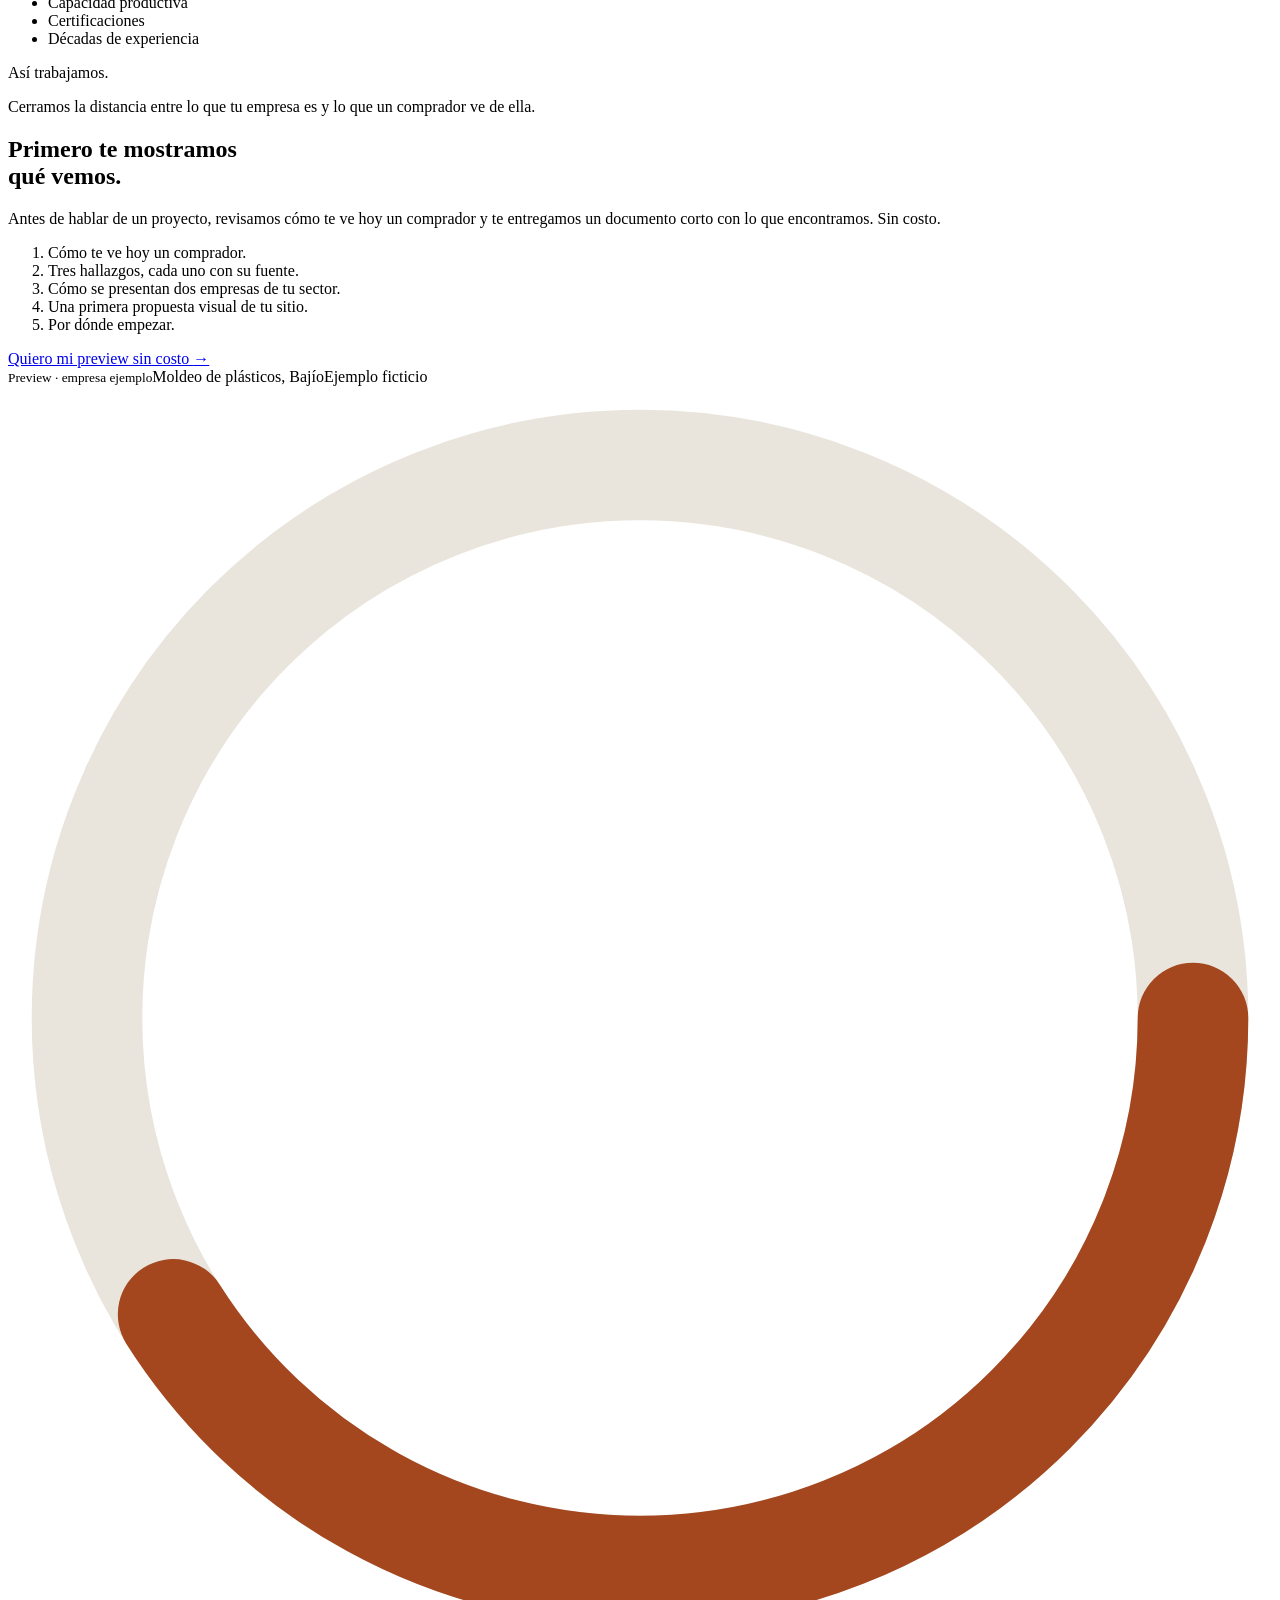
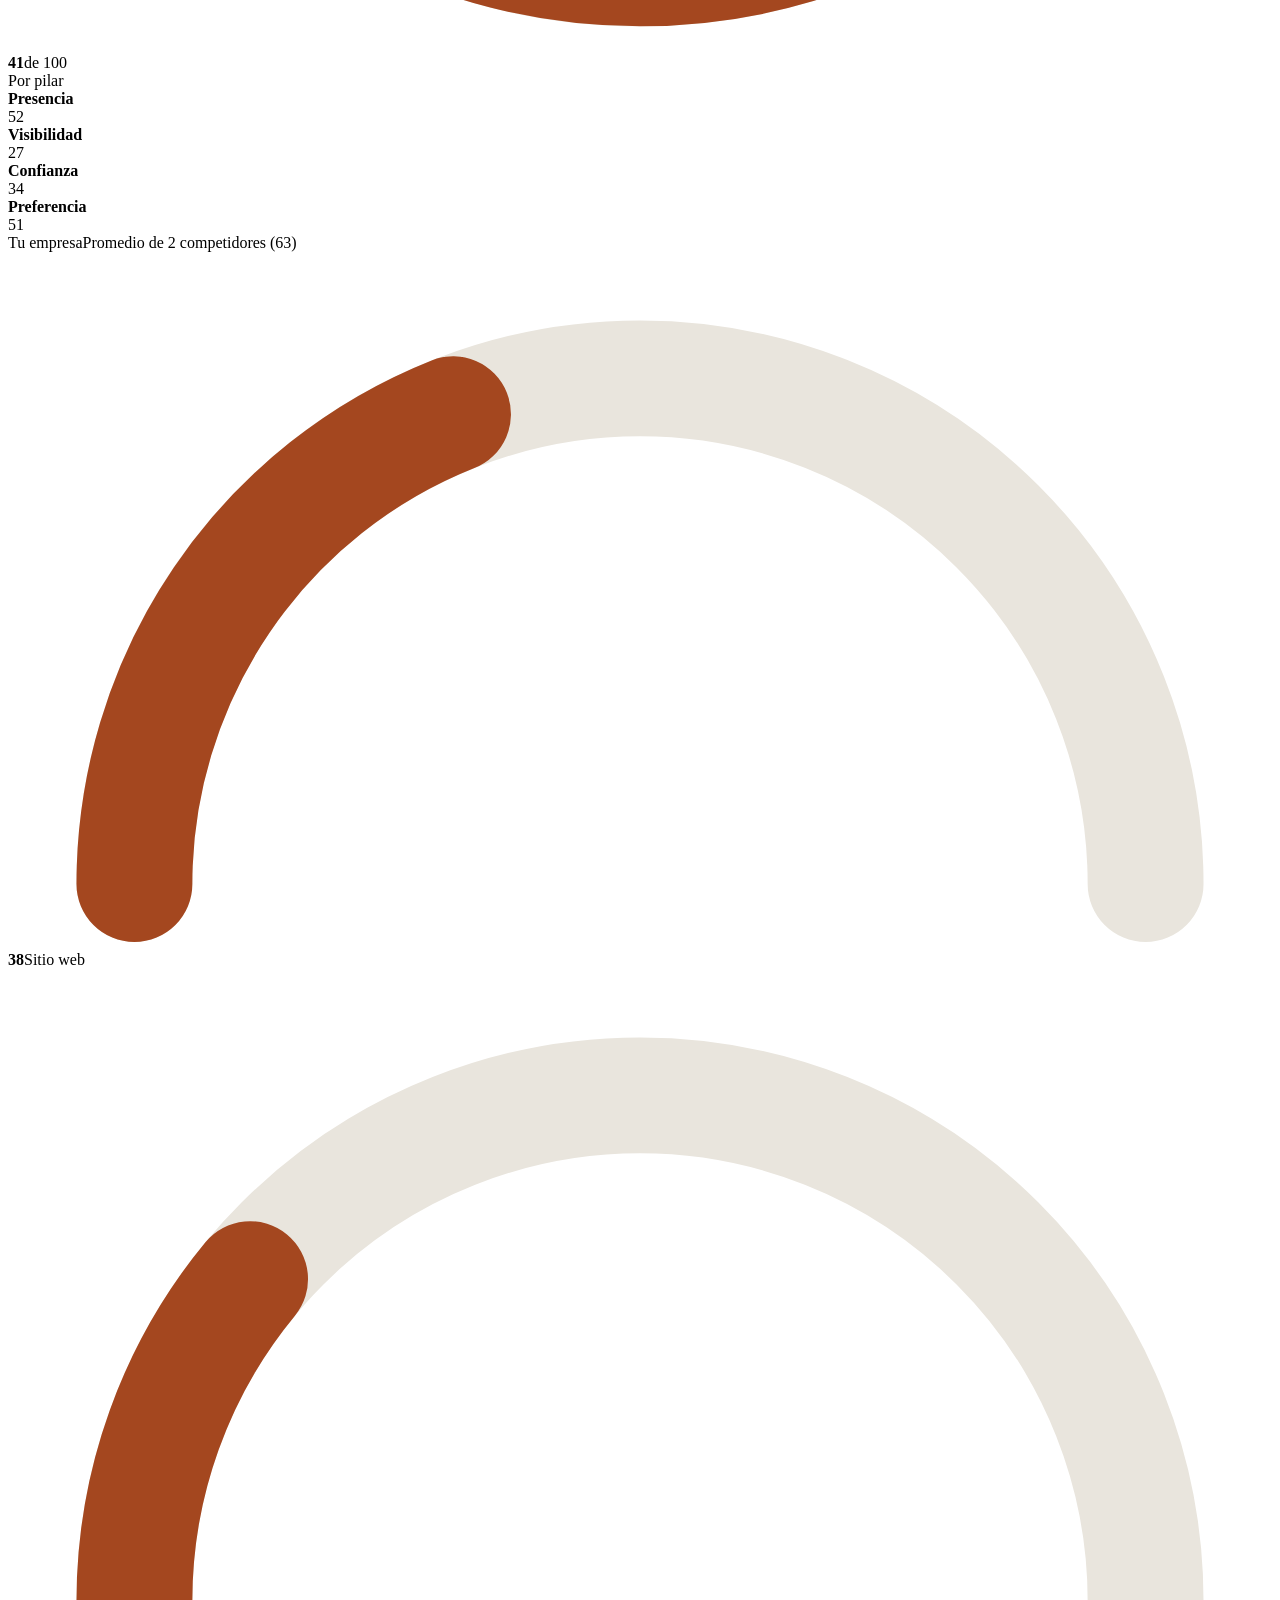
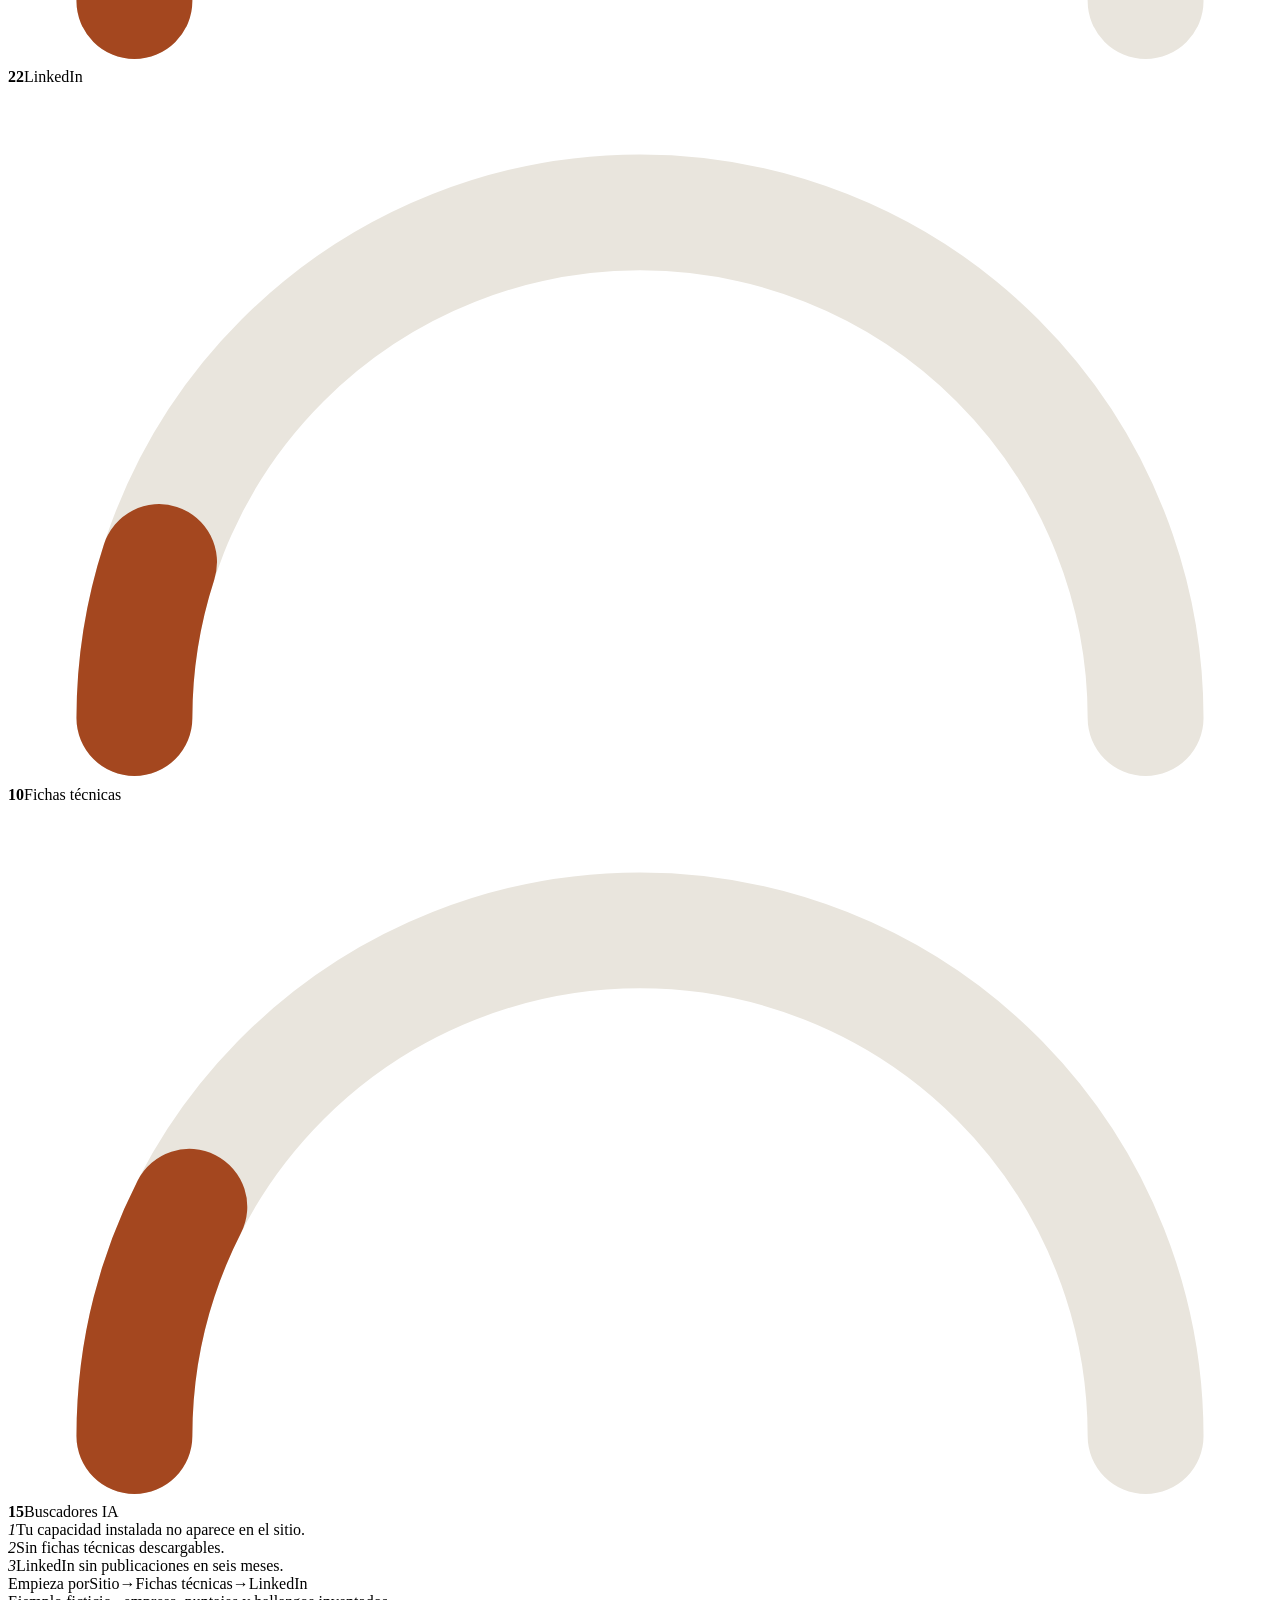
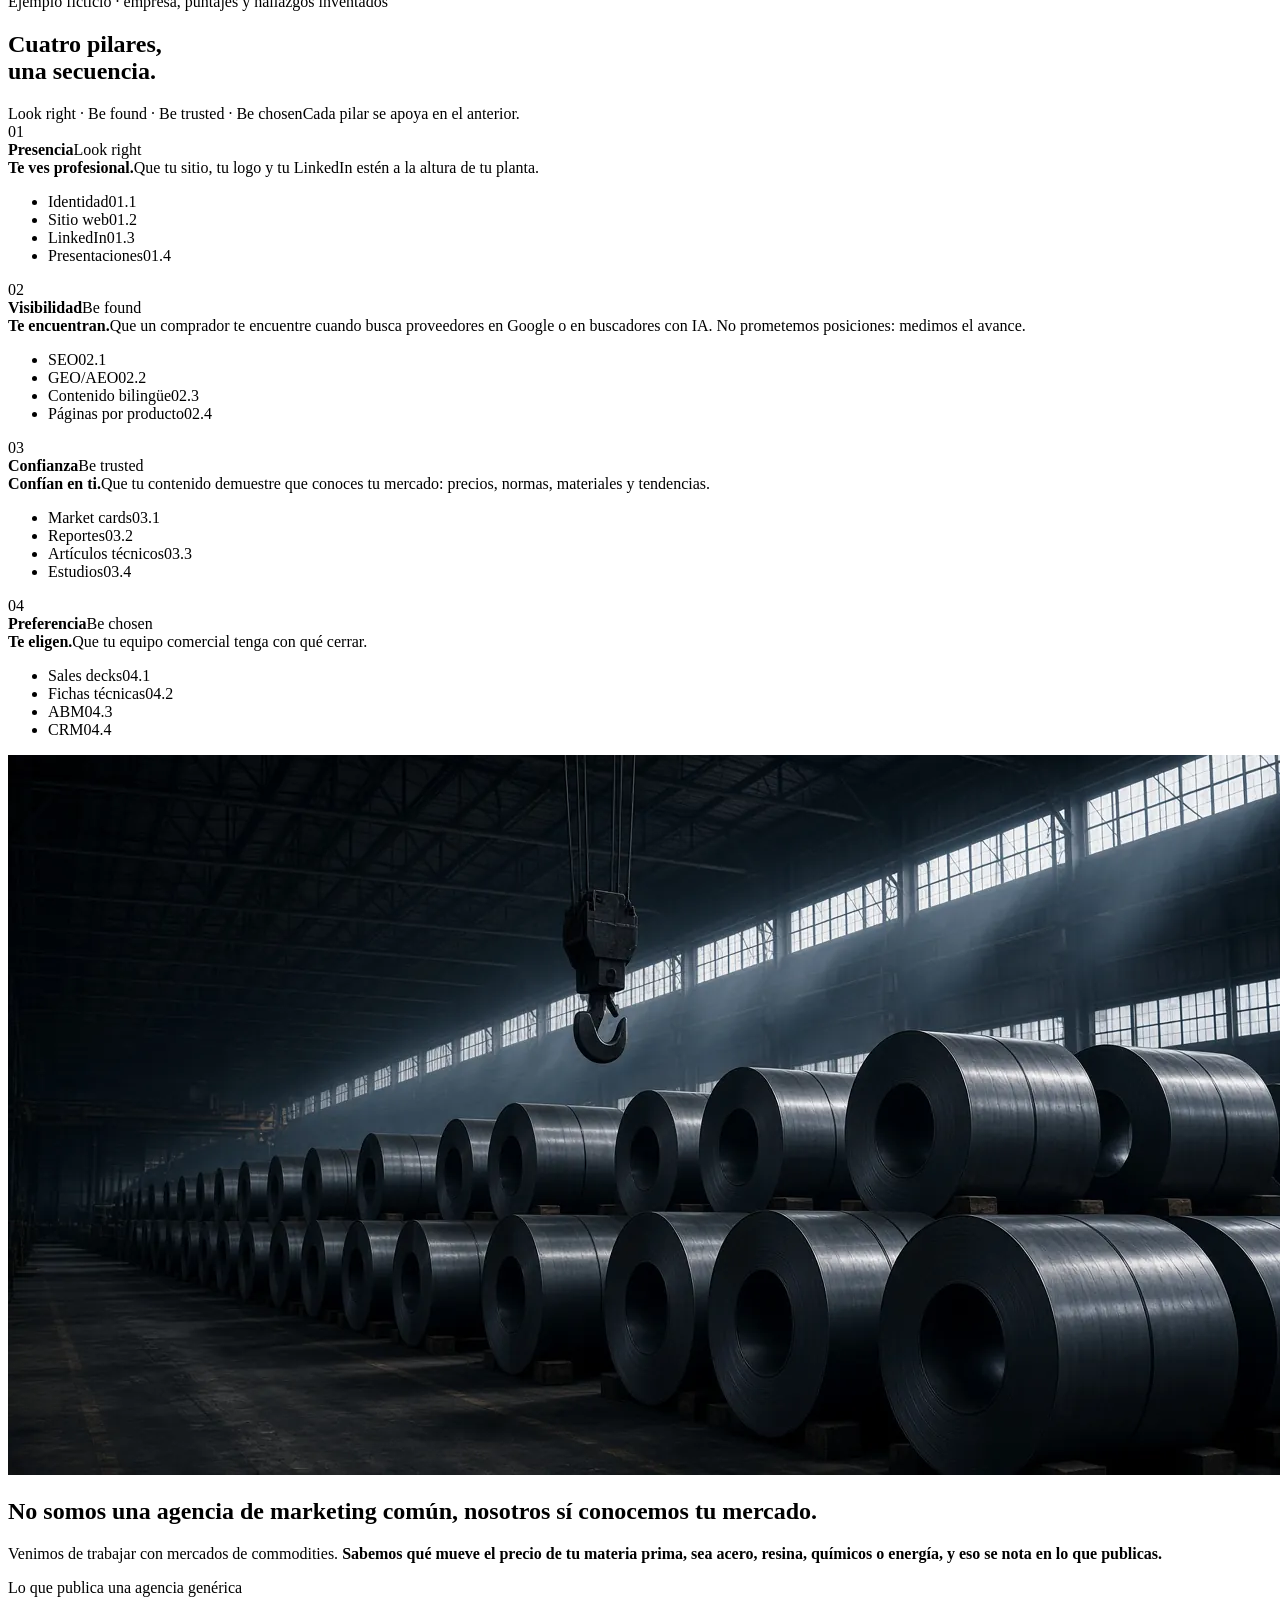
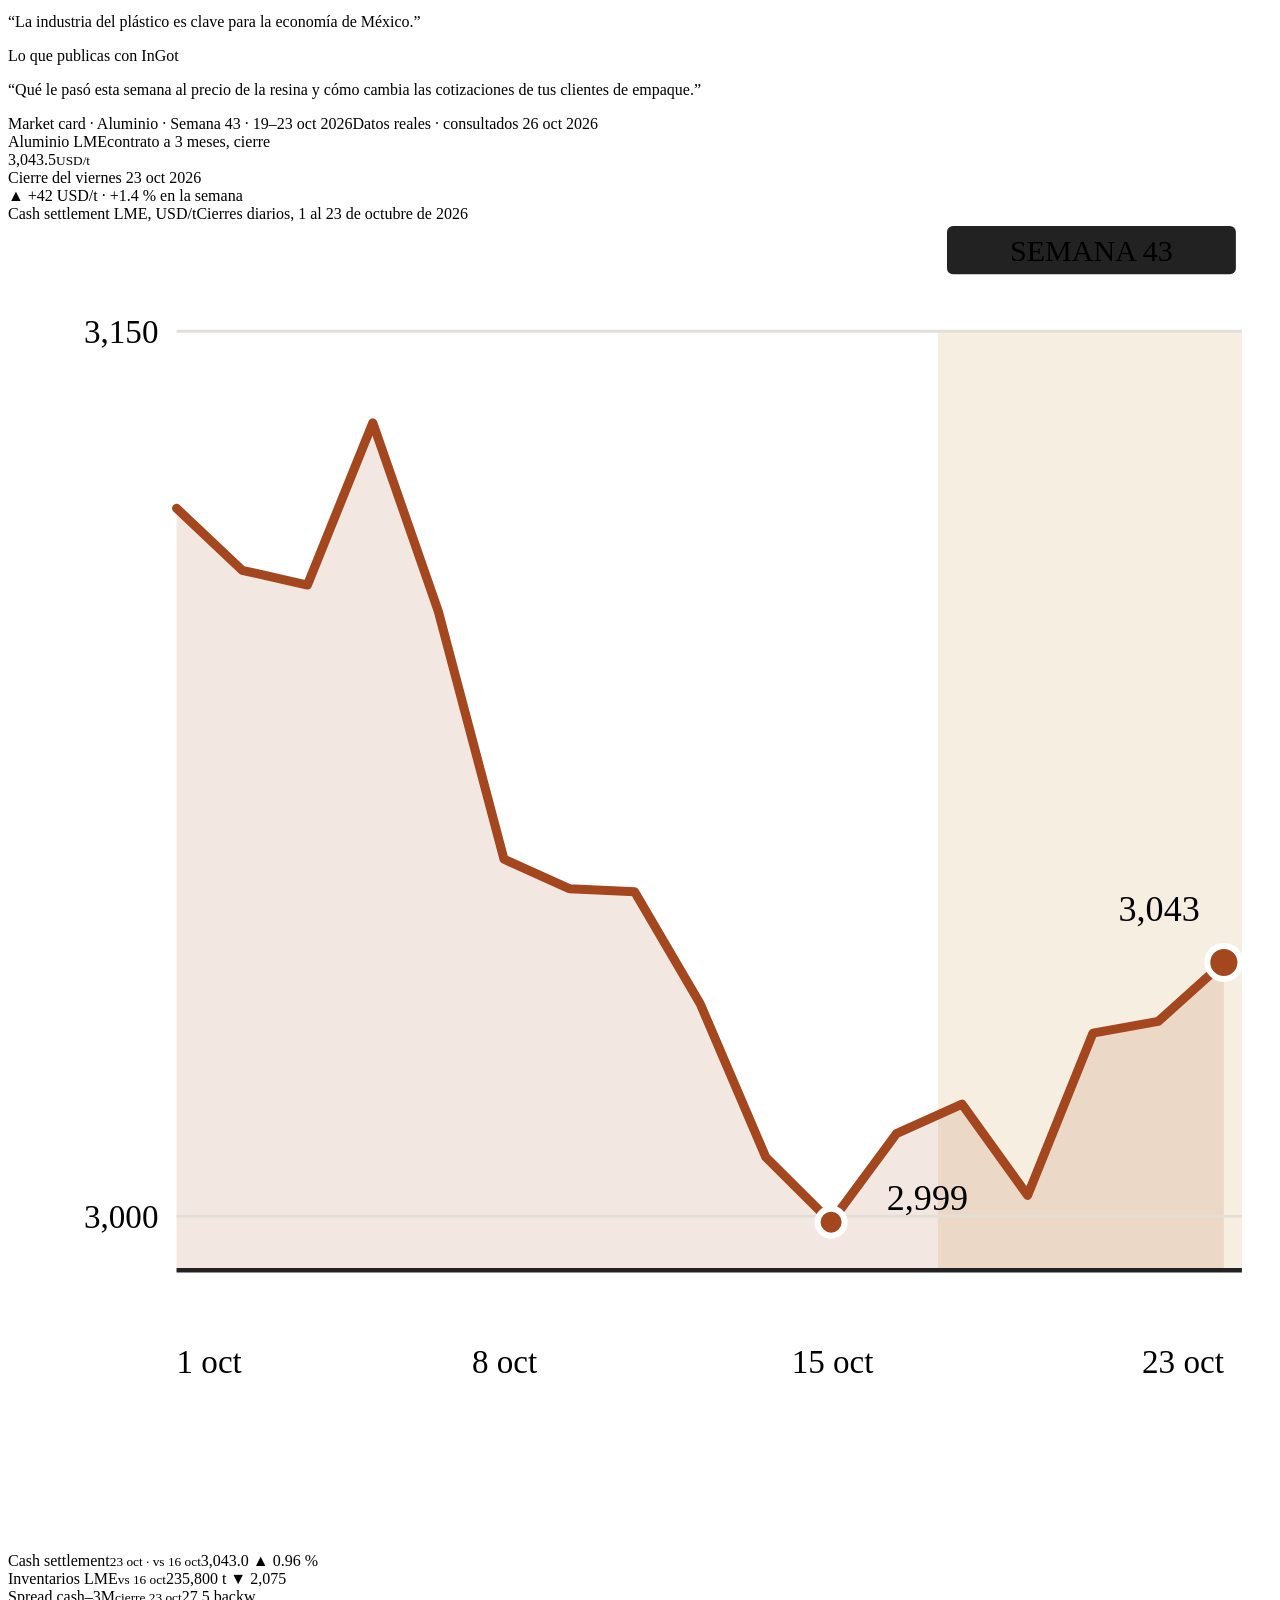
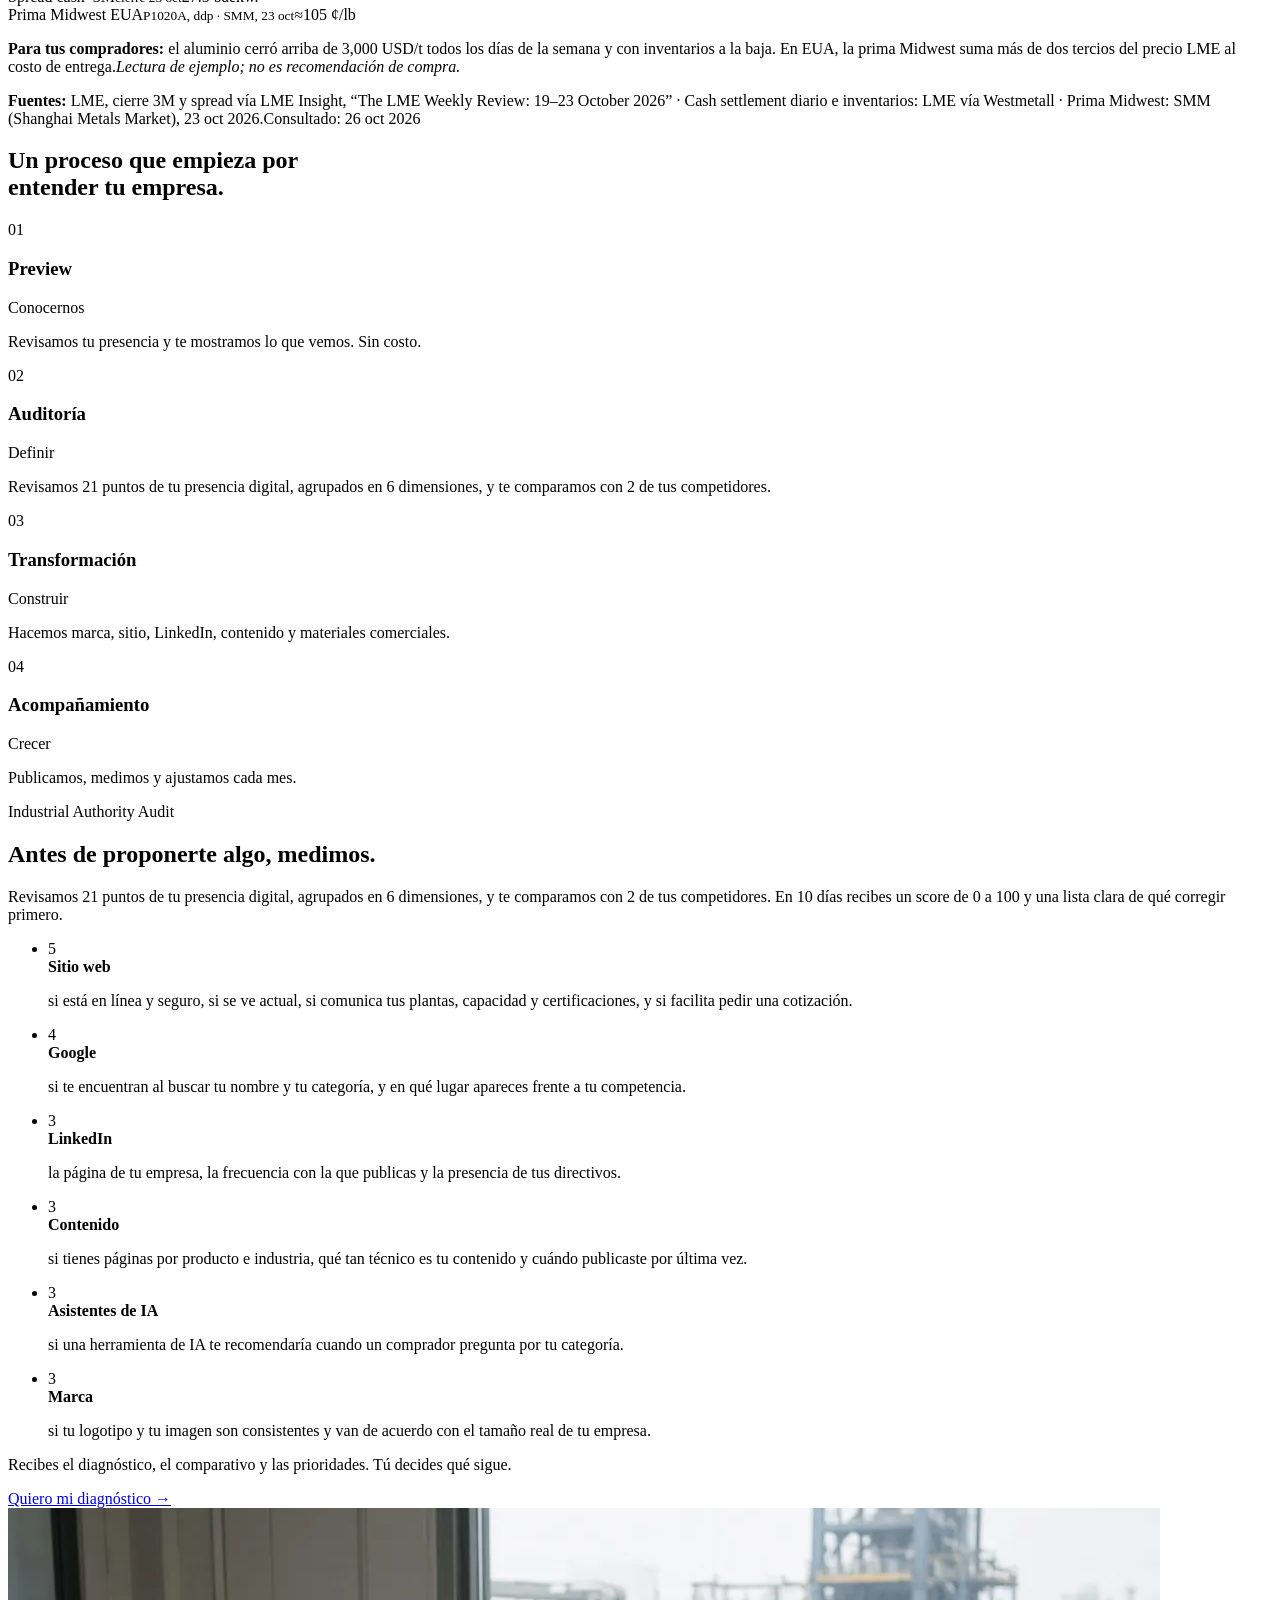
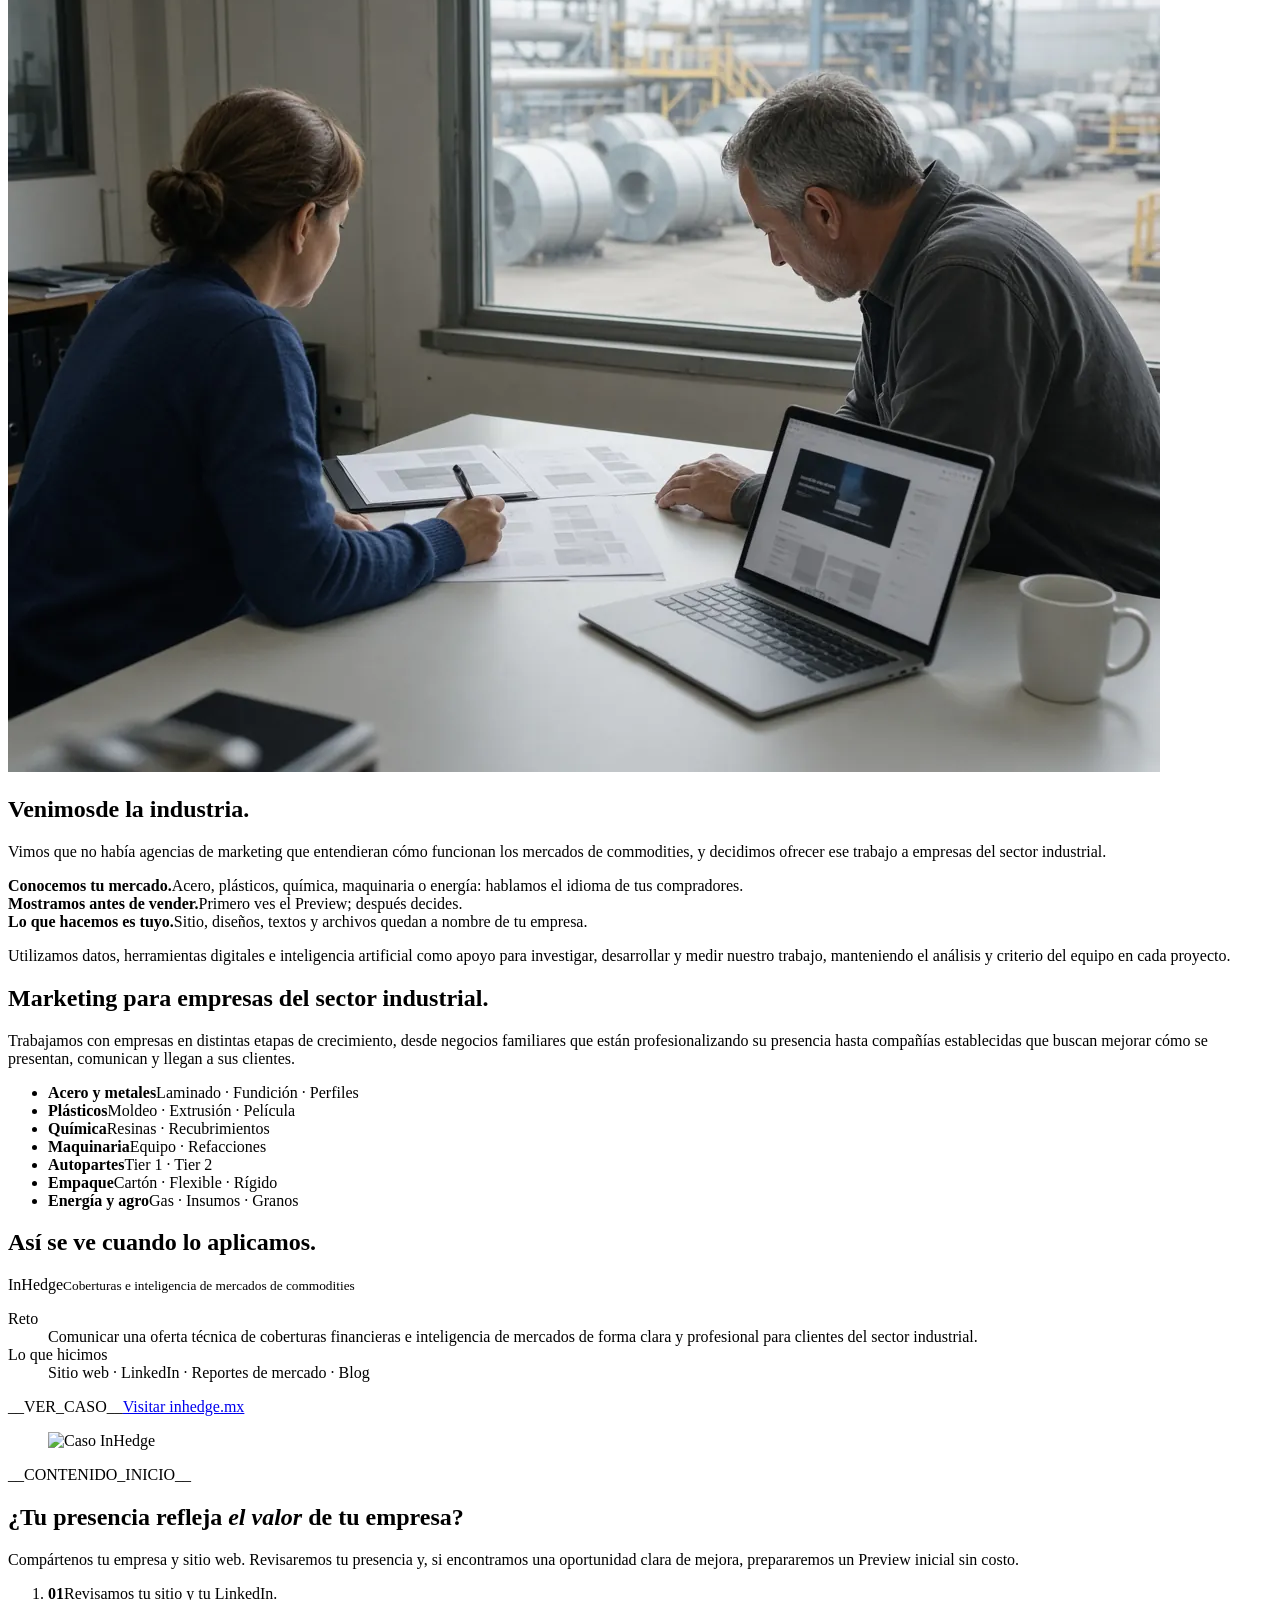
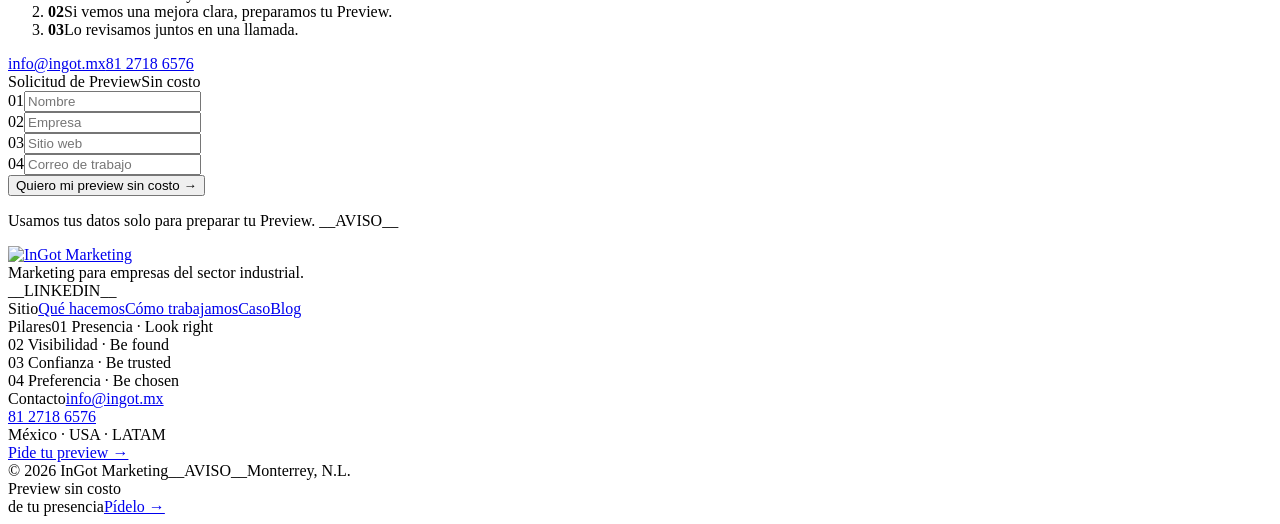
==== commit 1f5c584e: "Deja solo LinkedIn en las redes de InGot. Se quitan Instagram y Facebook. El ícono de LinkedIn queda" ====
--- a/plantilla/inicio.html
+++ b/plantilla/inicio.html
@@ -338,7 +338,7 @@
 
 <footer>
   <div class="g fcols">
-    <div class="fc1"><a href="/"><img src="__LOGO__" alt="InGot Marketing"></a><div>Marketing para empresas del sector industrial.</div></div>
+    <div class="fc1"><a href="/"><img src="__LOGO__" alt="InGot Marketing"></a><div>Marketing para empresas del sector industrial.</div>__LINKEDIN__</div>
     <div class="fc2"><span class="mono">Sitio</span><a href="/#que-hacemos">Qué hacemos</a><a href="/#como-trabajamos">Cómo trabajamos</a><a href="/#caso">Caso</a><a href="/blog/">Blog</a></div>
     <div class="fc3"><span class="mono">Pilares</span>01 Presencia · Look right<br>02 Visibilidad · Be found<br>03 Confianza · Be trusted<br>04 Preferencia · Be chosen</div>
     <div class="fc4"><span class="mono">Contacto</span><a href="mailto:info@ingot.mx">info@ingot.mx</a><br><a href="tel:+528127186576">81 2718 6576</a><br>México · USA · LATAM<br><a class="pide" href="/#contacto">Pide tu preview →</a></div>
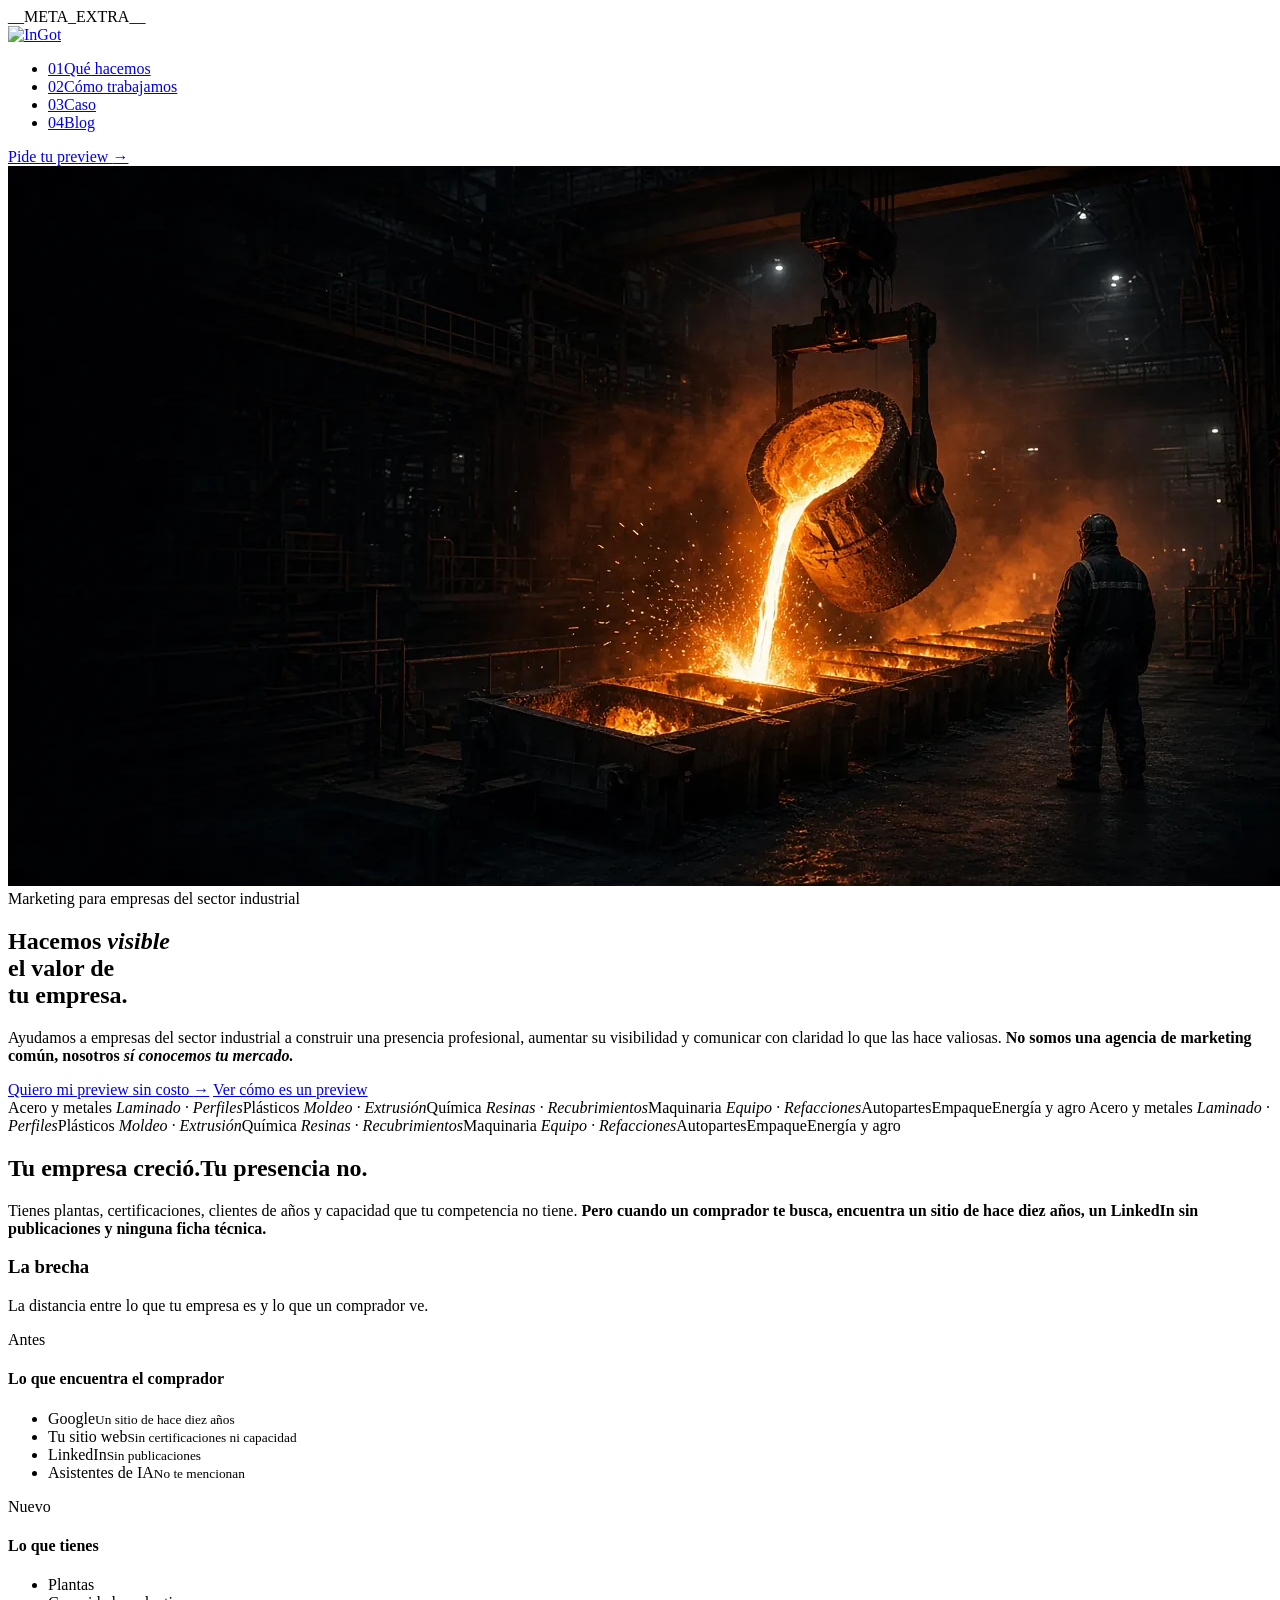
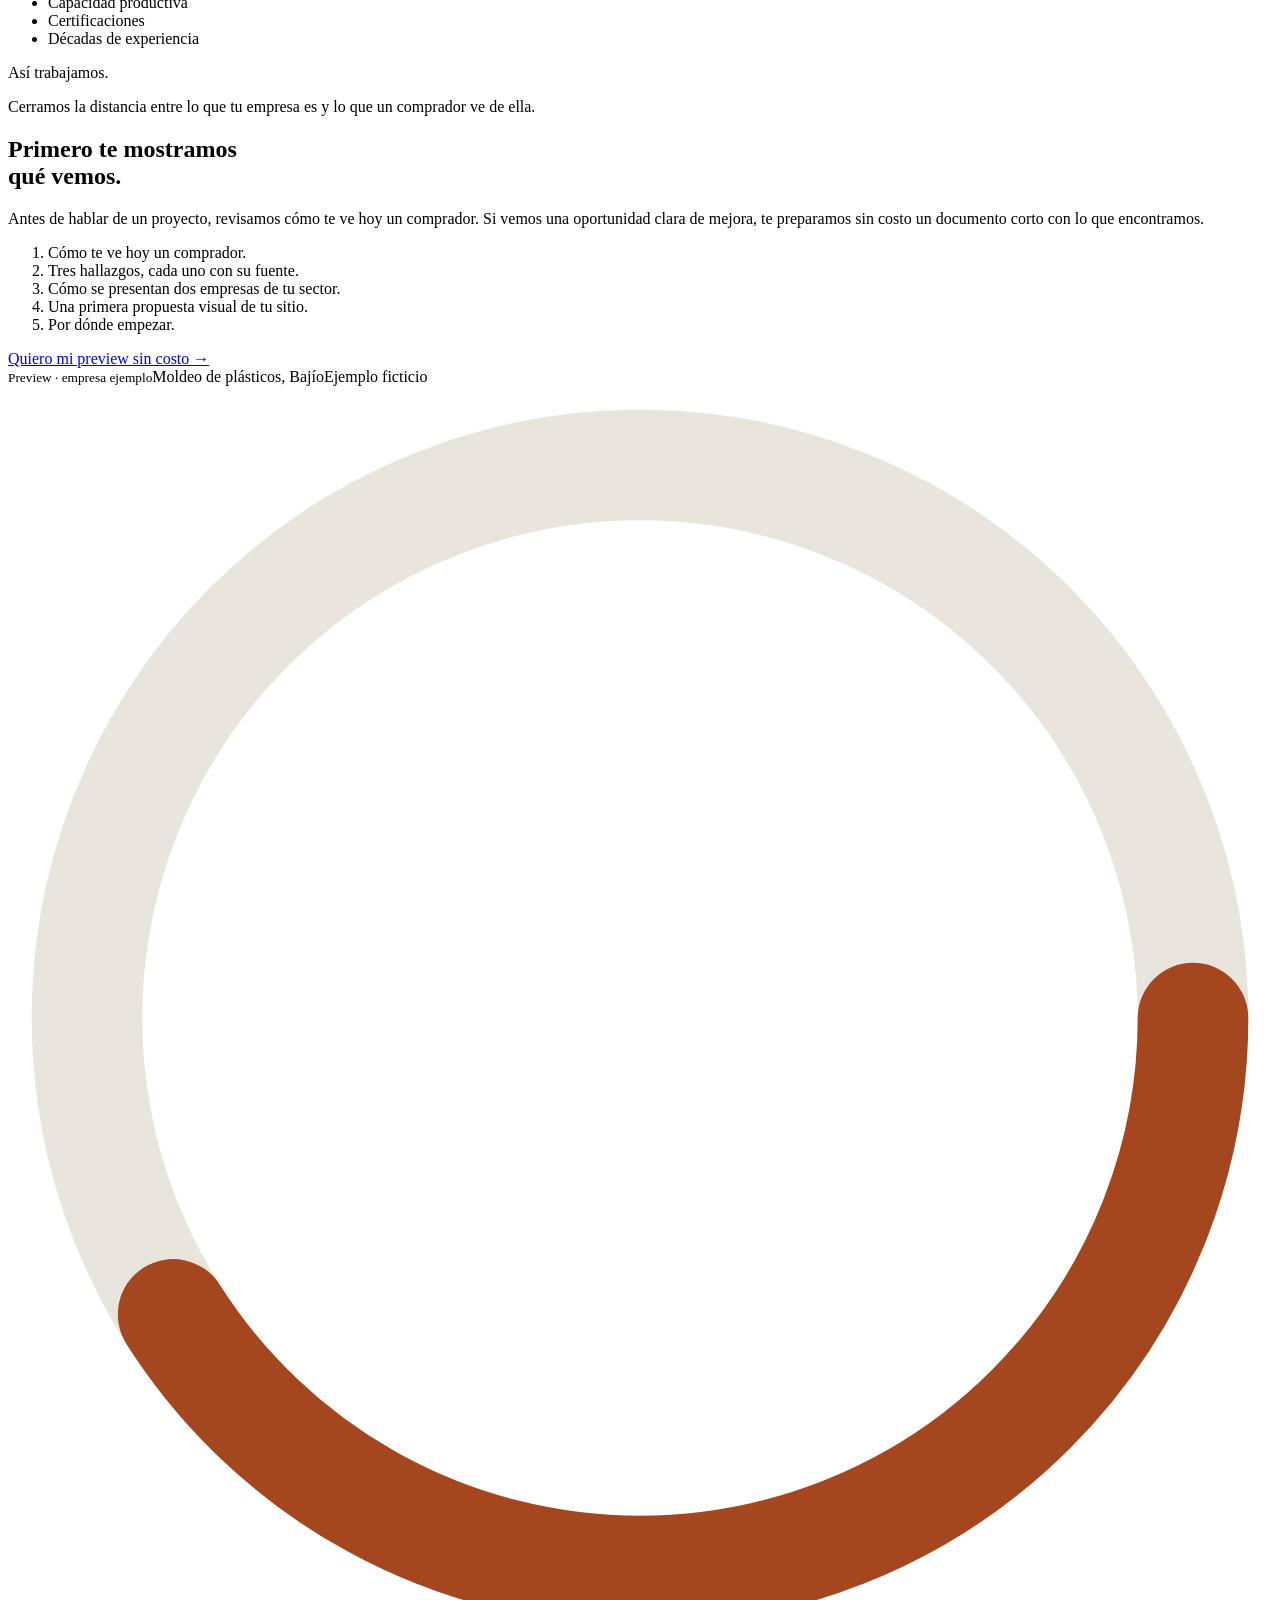
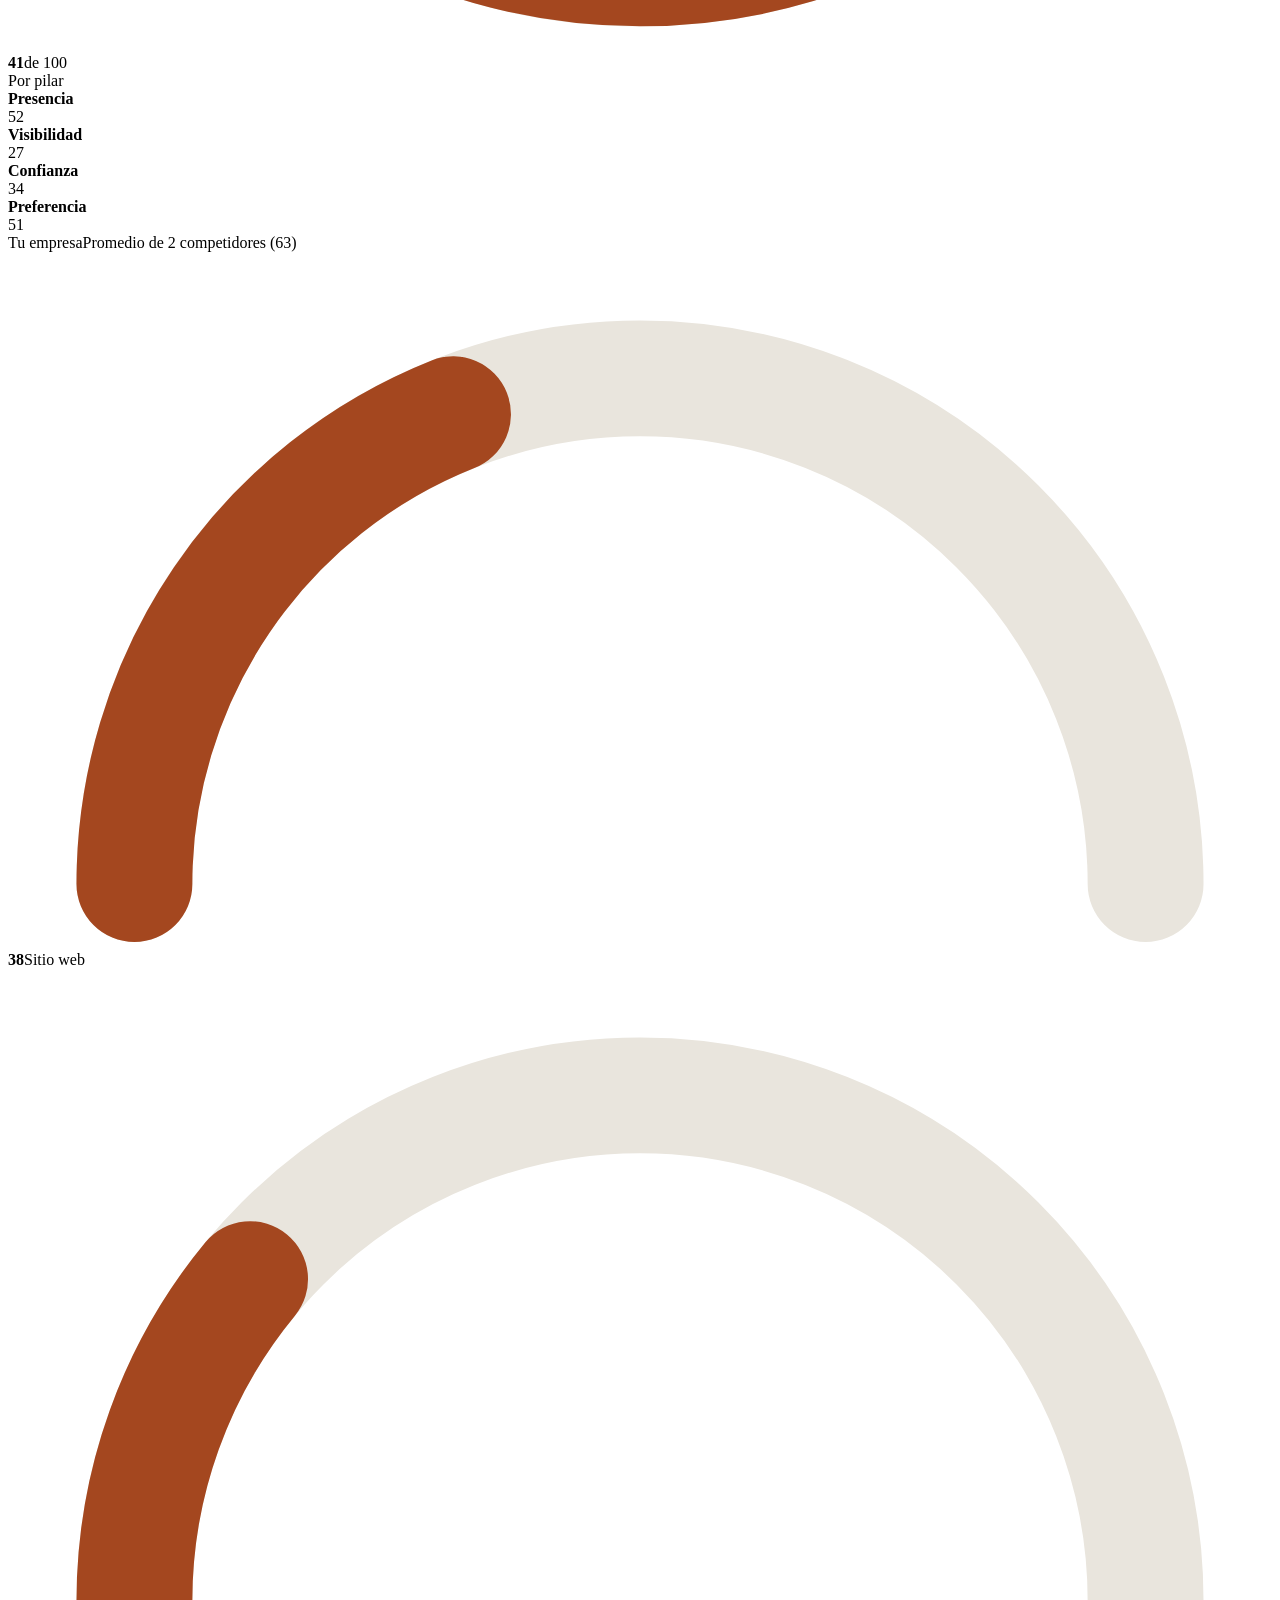
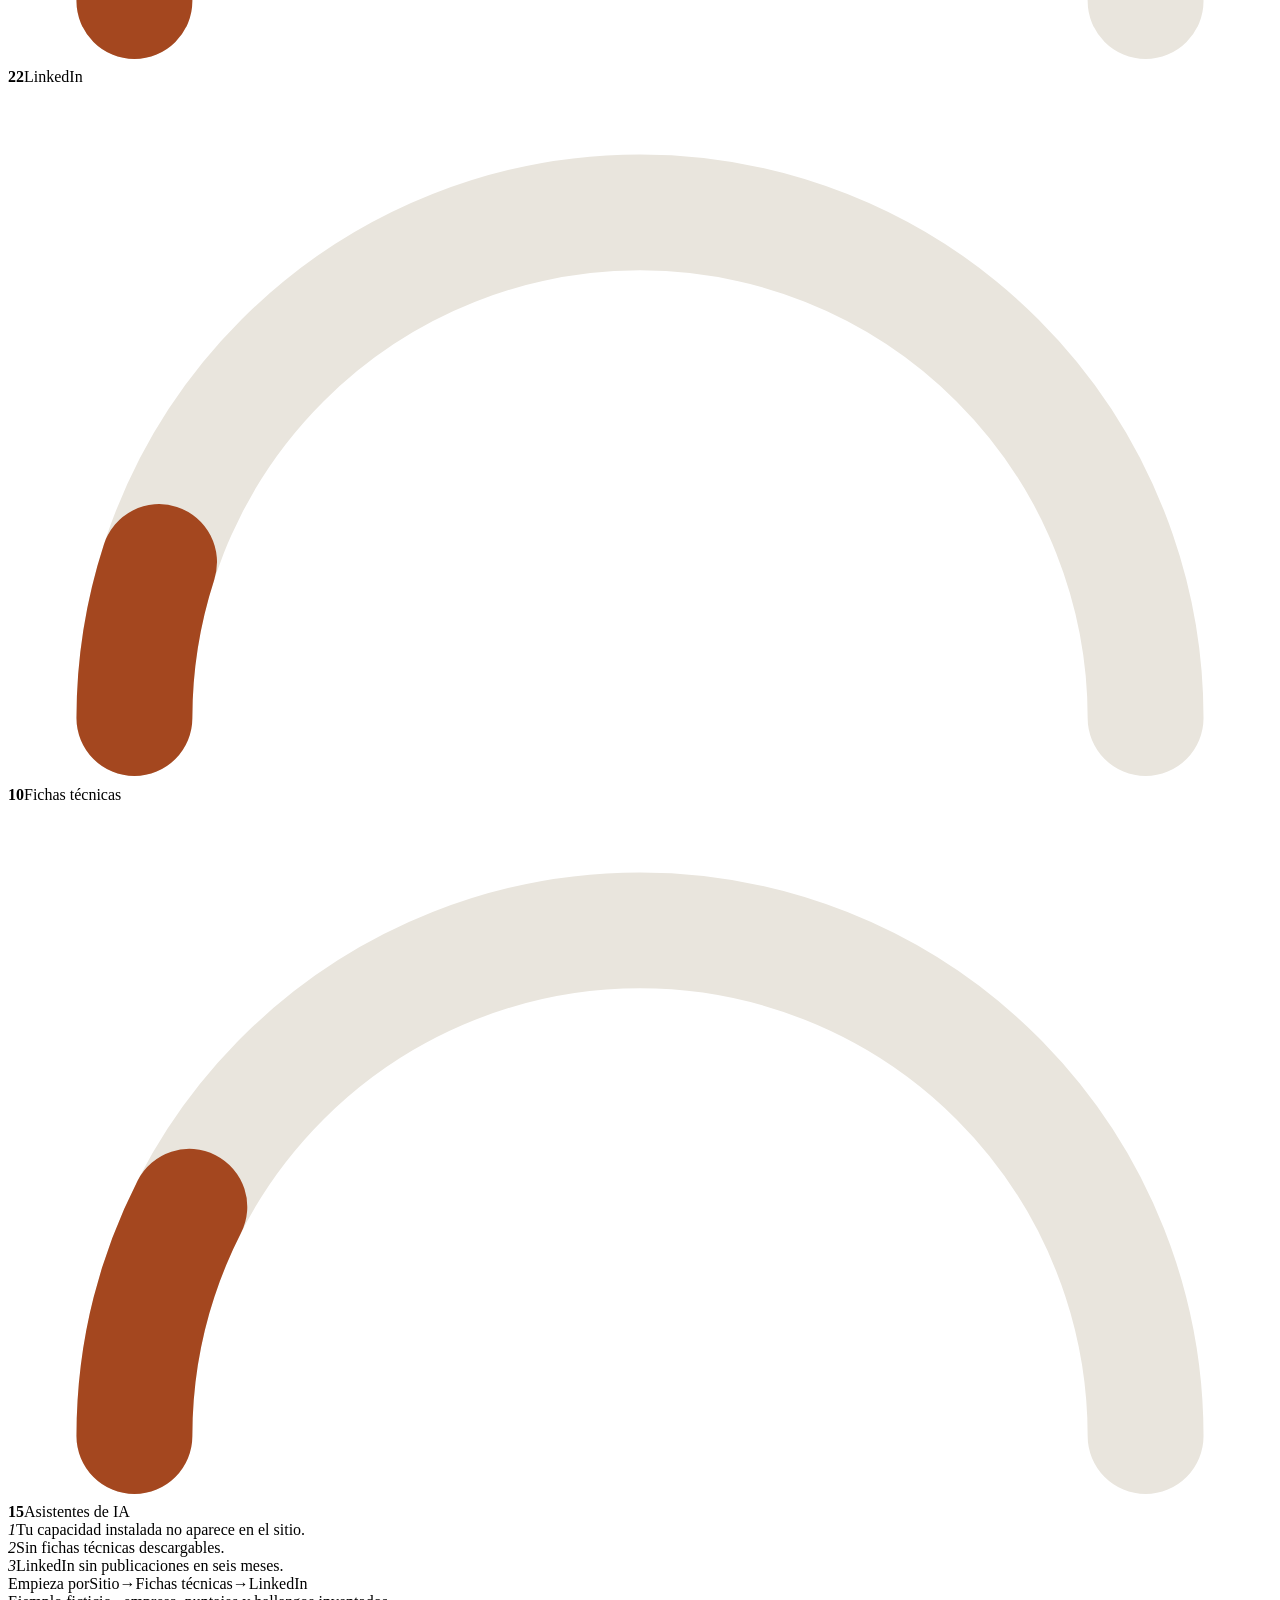
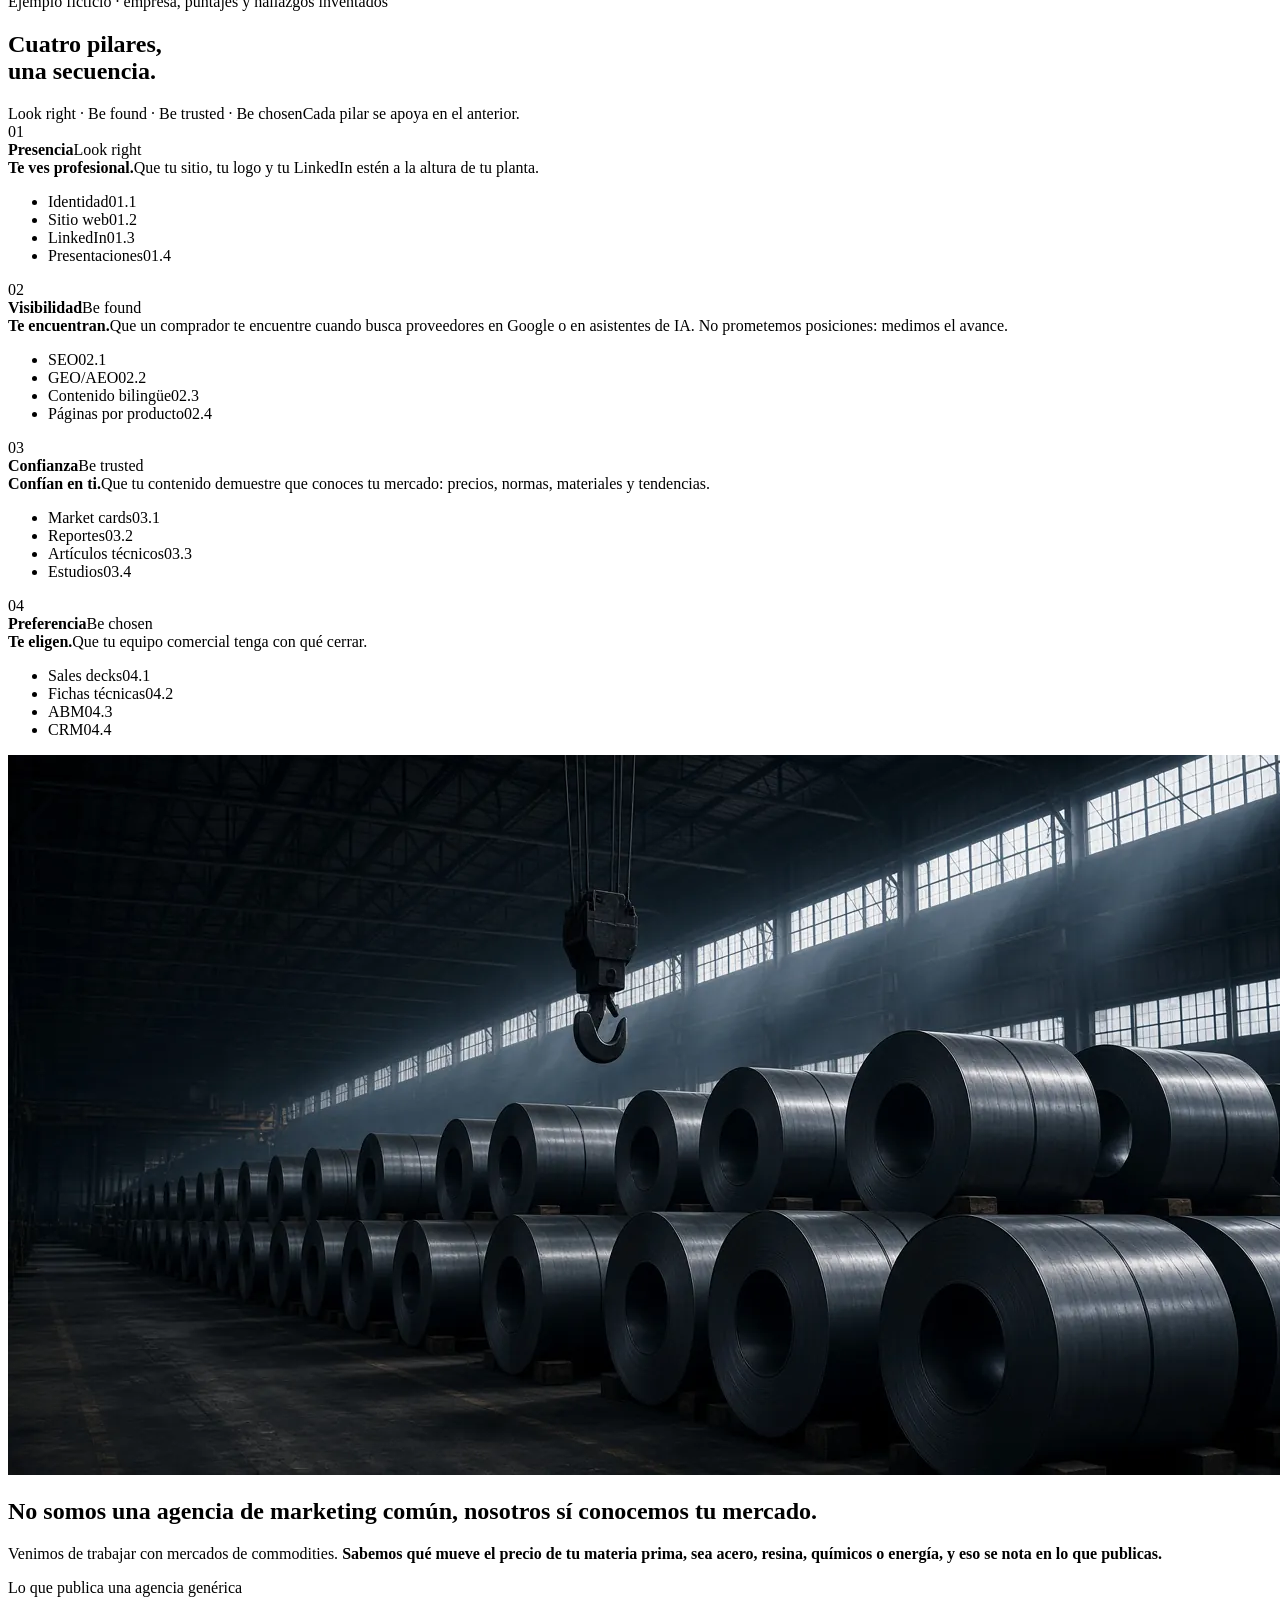
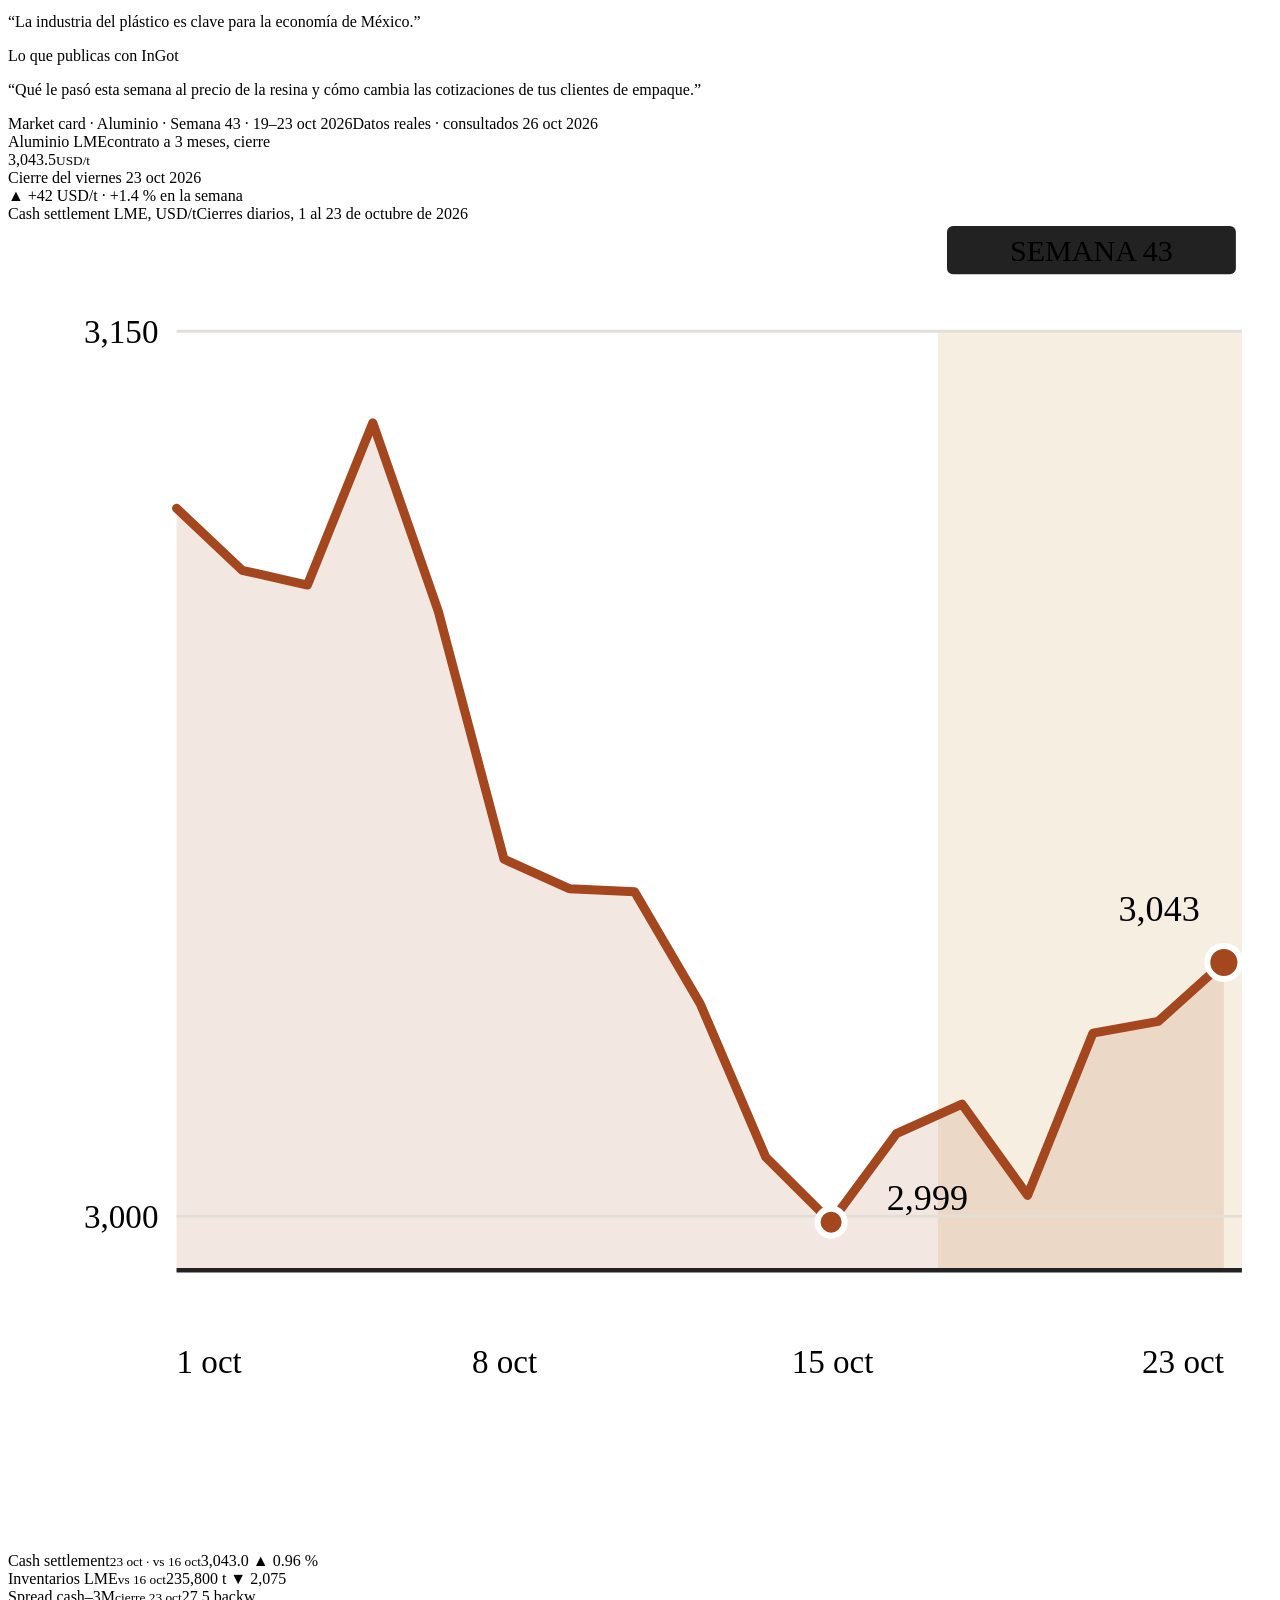
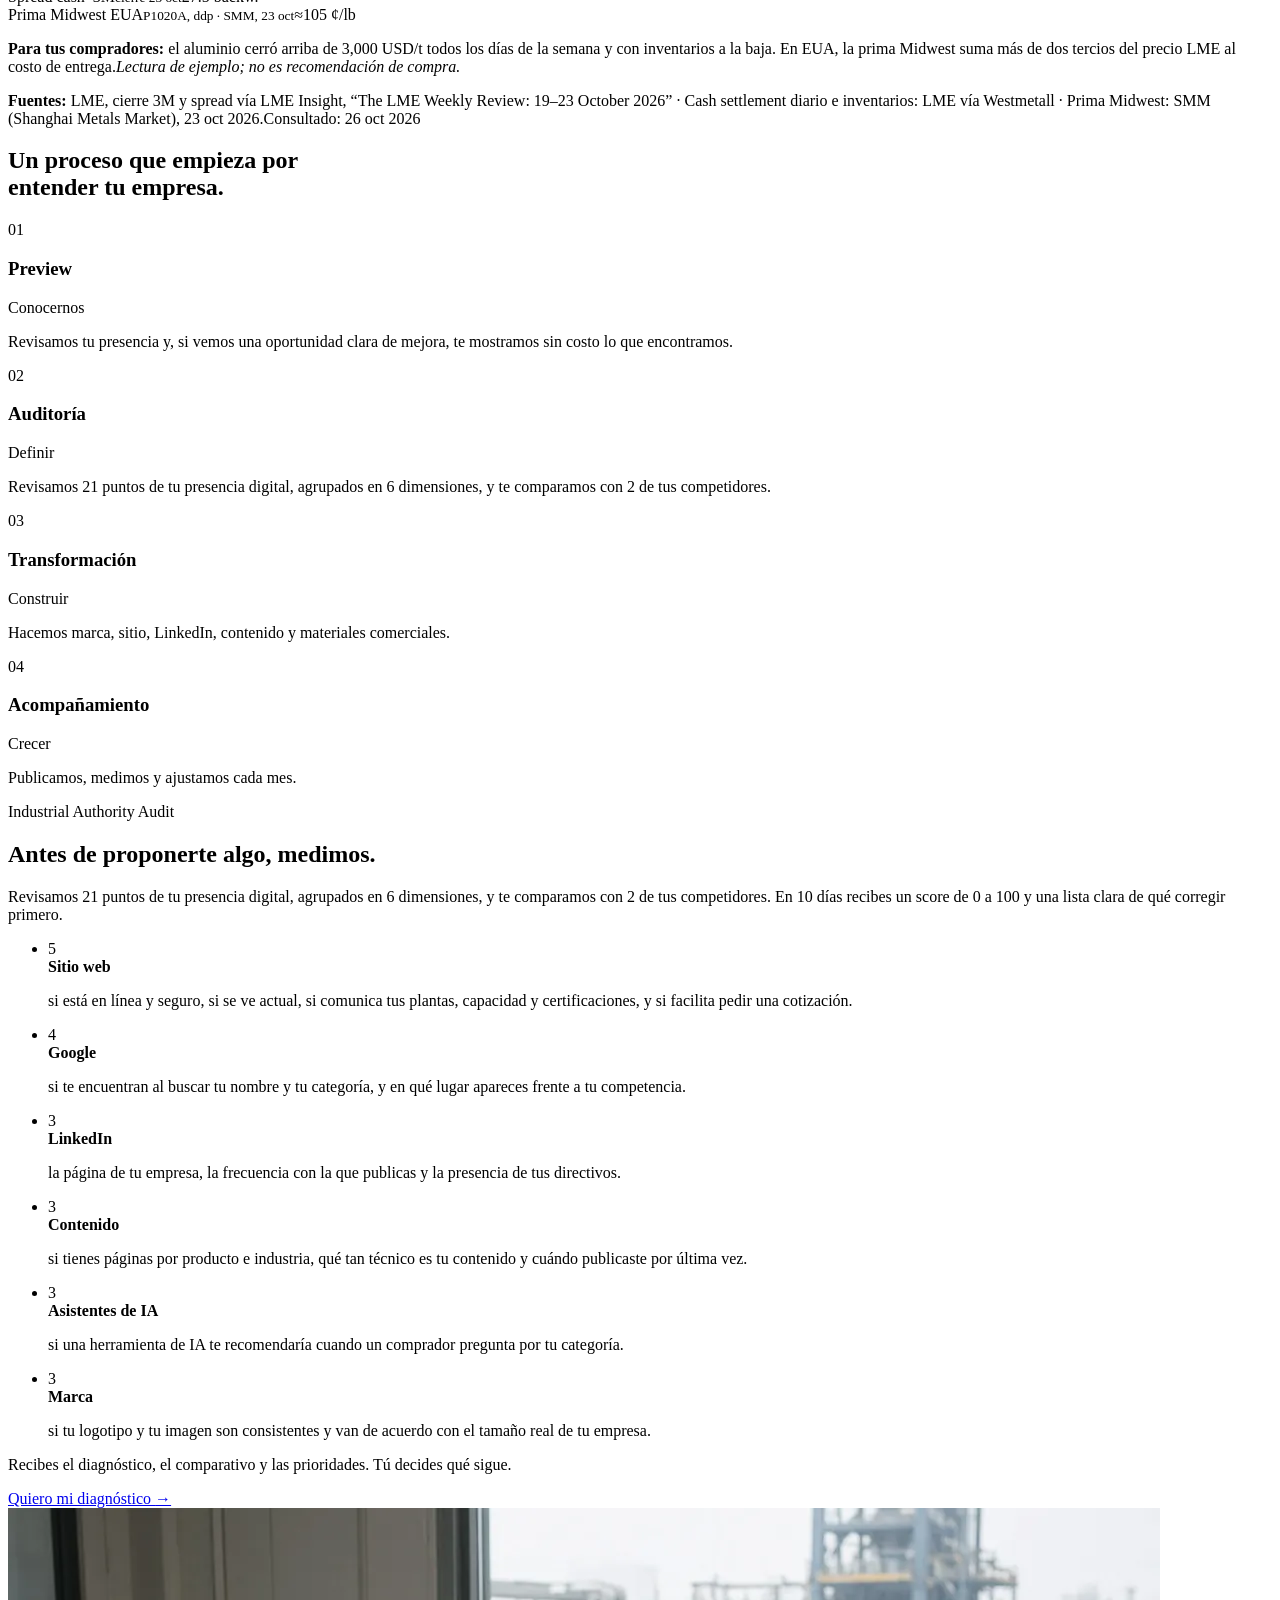
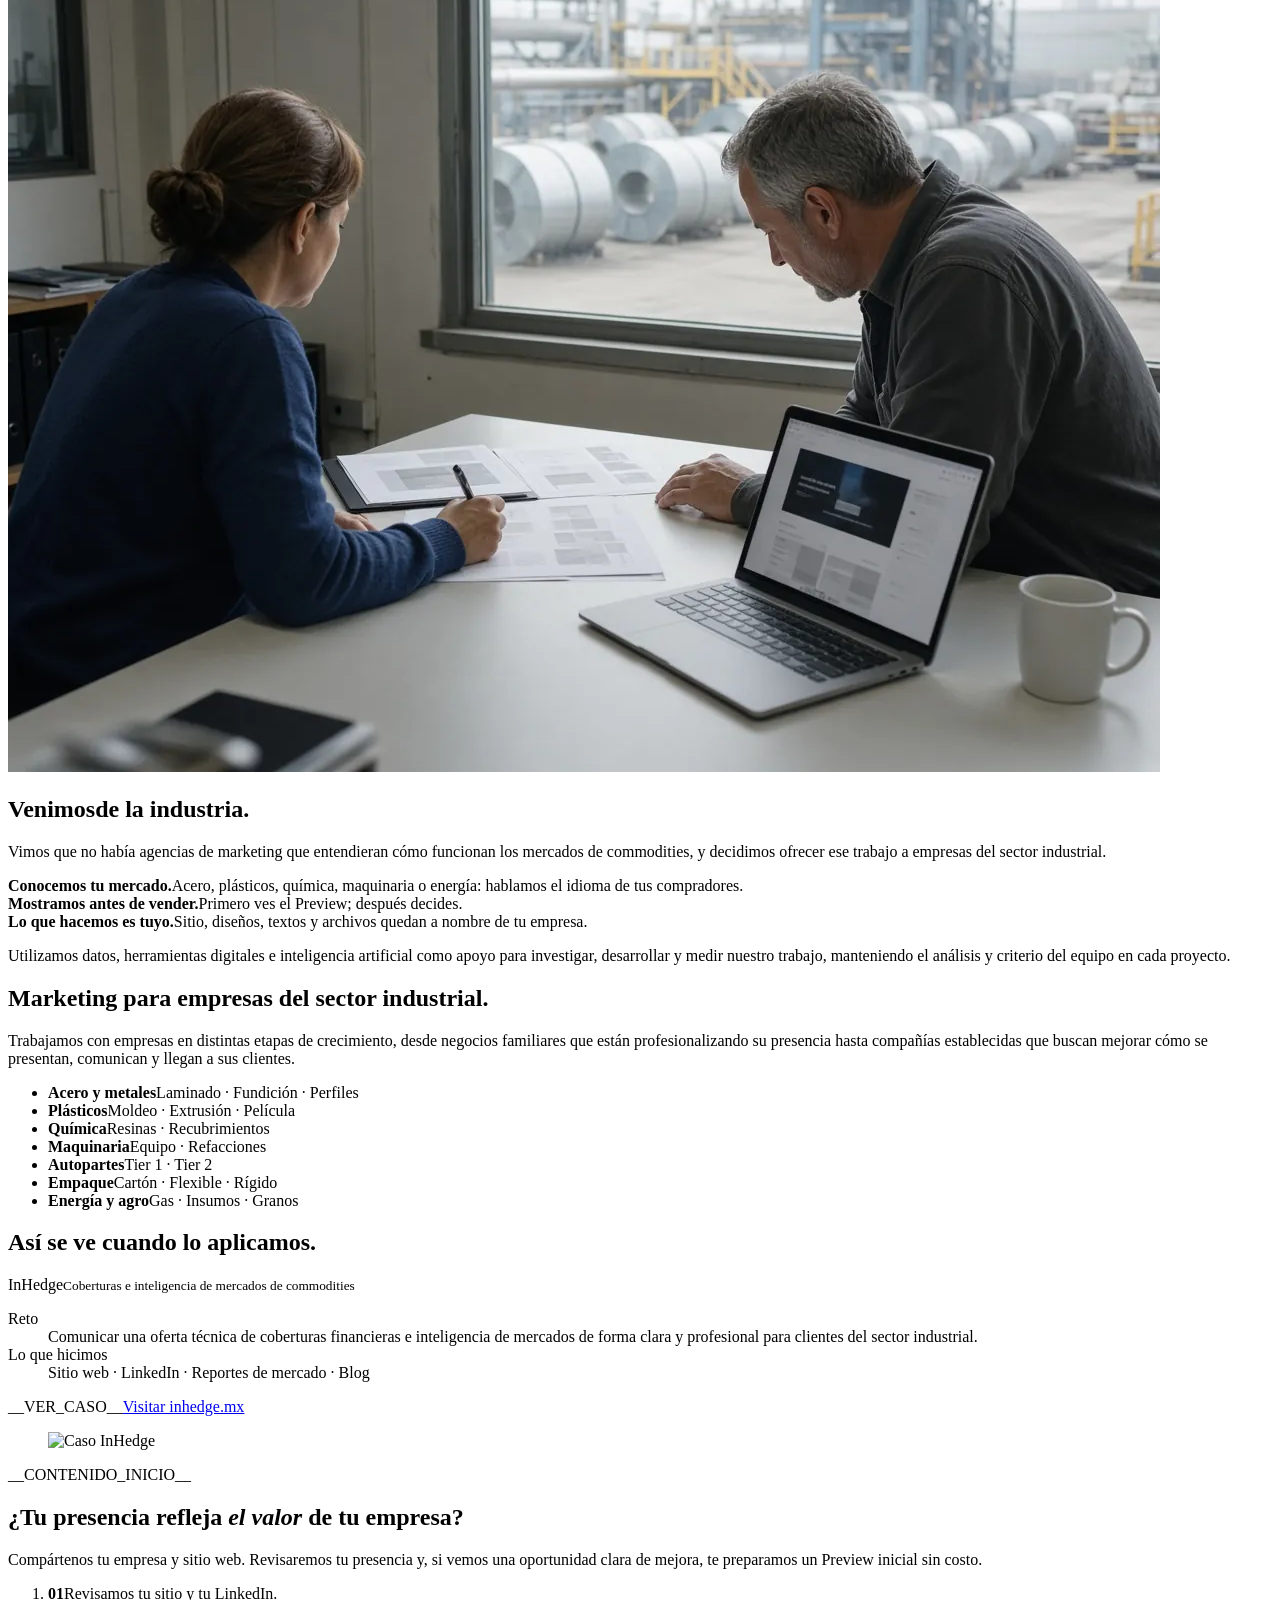
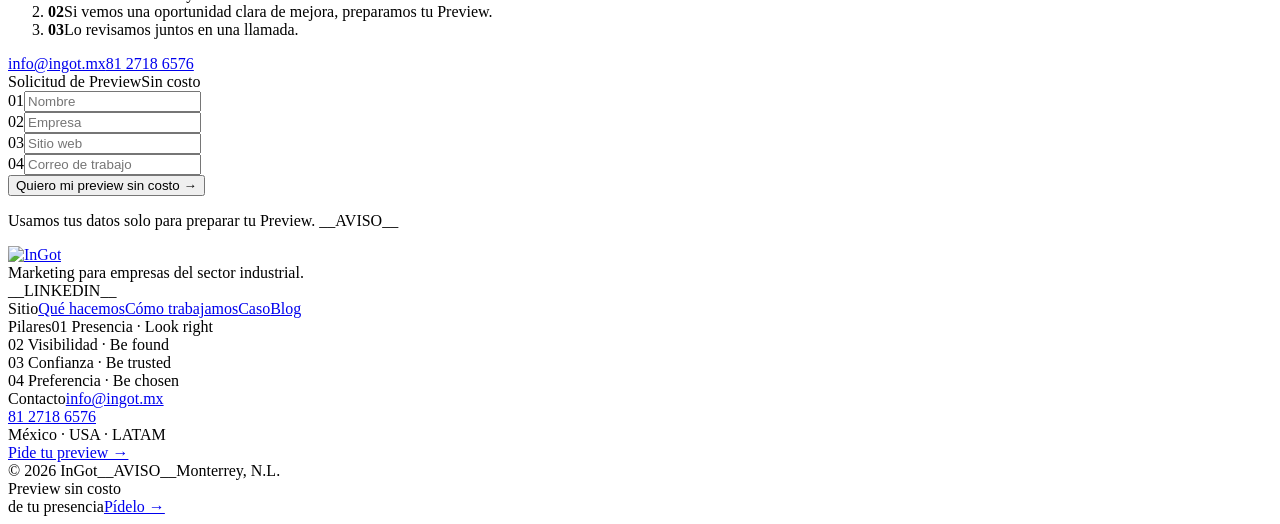
==== commit c07f1c71: "Sitio: marca InGot, preview consistente, anclas, sectores y blog Co-authored-by: oruizadmin <oruizad" ====
--- a/plantilla/inicio.html
+++ b/plantilla/inicio.html
@@ -24,7 +24,7 @@
 <body>
 
 <nav class="nav">
-  <a class="logo" href="/"><img src="__LOGO__" alt="InGot Marketing"></a>
+  <a class="logo" href="/"><img src="__LOGO__" alt="InGot"></a>
   <ul>
     <li><a href="/#que-hacemos"><span>01</span>Qué hacemos</a></li>
     <li><a href="/#como-trabajamos"><span>02</span>Cómo trabajamos</a></li>
@@ -56,11 +56,11 @@
 </div>
 
 <div class="marq" aria-hidden="true"><div class="marq-in">
-  <span>Acero <i>Laminado · Perfiles</i></span><span>Plásticos <i>Moldeo · Extrusión</i></span><span>Química <i>Resinas · Recubrimientos</i></span><span>Maquinaria <i>Equipo · Refacciones</i></span><span>Autopartes</span><span>Empaque</span><span>Energía</span><span>Agroindustria</span>
-  <span>Acero <i>Laminado · Perfiles</i></span><span>Plásticos <i>Moldeo · Extrusión</i></span><span>Química <i>Resinas · Recubrimientos</i></span><span>Maquinaria <i>Equipo · Refacciones</i></span><span>Autopartes</span><span>Empaque</span><span>Energía</span><span>Agroindustria</span>
+  <span>Acero y metales <i>Laminado · Perfiles</i></span><span>Plásticos <i>Moldeo · Extrusión</i></span><span>Química <i>Resinas · Recubrimientos</i></span><span>Maquinaria <i>Equipo · Refacciones</i></span><span>Autopartes</span><span>Empaque</span><span>Energía y agro</span>
+  <span>Acero y metales <i>Laminado · Perfiles</i></span><span>Plásticos <i>Moldeo · Extrusión</i></span><span>Química <i>Resinas · Recubrimientos</i></span><span>Maquinaria <i>Equipo · Refacciones</i></span><span>Autopartes</span><span>Empaque</span><span>Energía y agro</span>
 </div></div>
 
-<section class="brecha reveal">
+<section class="brecha reveal" id="brecha">
   <div class="g">
     <h2 class="t1 disp">Tu empresa creció.<span class="l2">Tu presencia no.</span></h2>
     <p class="txt">Tienes plantas, certificaciones, clientes de años y capacidad que tu competencia no tiene. <b>Pero cuando un comprador te busca, encuentra un sitio de hace diez años, un LinkedIn sin publicaciones y ninguna ficha técnica.</b></p>
@@ -77,7 +77,7 @@
             <li>Google<small>Un sitio de hace diez años</small></li>
             <li>Tu sitio web<small>Sin certificaciones ni capacidad</small></li>
             <li>LinkedIn<small>Sin publicaciones</small></li>
-            <li>Buscadores con IA<small>No te mencionan</small></li>
+            <li>Asistentes de IA<small>No te mencionan</small></li>
           </ul>
         </div>
         <div class="lado nuevo">
@@ -95,7 +95,7 @@
   <div class="g">
     <div class="izq">
       <h2 class="disp">Primero te mostramos<br><span class="cu">qué vemos.</span></h2>
-      <p class="intro">Antes de hablar de un proyecto, revisamos cómo te ve hoy un comprador y te entregamos un documento corto con lo que encontramos. Sin costo.</p>
+      <p class="intro">Antes de hablar de un proyecto, revisamos cómo te ve hoy un comprador. Si vemos una oportunidad clara de mejora, te preparamos sin costo un documento corto con lo que encontramos.</p>
       <ol class="recibe">
         <li>Cómo te ve hoy un comprador.</li>
         <li>Tres hallazgos, cada uno con su fuente.</li>
@@ -122,7 +122,7 @@
         <div class="can"><svg viewBox="0 0 120 66" aria-hidden="true"><path d="M12 60 A48 48 0 0 1 108 60" fill="none" stroke="#E9E5DD" stroke-width="11" stroke-linecap="round"/><path d="M12 60 A48 48 0 0 1 108 60" fill="none" stroke="#A4471F" stroke-width="11" stroke-linecap="round" pathLength="100" stroke-dasharray="38 100"/></svg><b>38</b><span>Sitio web</span></div>
         <div class="can"><svg viewBox="0 0 120 66" aria-hidden="true"><path d="M12 60 A48 48 0 0 1 108 60" fill="none" stroke="#E9E5DD" stroke-width="11" stroke-linecap="round"/><path d="M12 60 A48 48 0 0 1 108 60" fill="none" stroke="#A4471F" stroke-width="11" stroke-linecap="round" pathLength="100" stroke-dasharray="22 100"/></svg><b>22</b><span>LinkedIn</span></div>
         <div class="can"><svg viewBox="0 0 120 66" aria-hidden="true"><path d="M12 60 A48 48 0 0 1 108 60" fill="none" stroke="#E9E5DD" stroke-width="11" stroke-linecap="round"/><path d="M12 60 A48 48 0 0 1 108 60" fill="none" stroke="#A4471F" stroke-width="11" stroke-linecap="round" pathLength="100" stroke-dasharray="10 100"/></svg><b>10</b><span>Fichas técnicas</span></div>
-        <div class="can"><svg viewBox="0 0 120 66" aria-hidden="true"><path d="M12 60 A48 48 0 0 1 108 60" fill="none" stroke="#E9E5DD" stroke-width="11" stroke-linecap="round"/><path d="M12 60 A48 48 0 0 1 108 60" fill="none" stroke="#A4471F" stroke-width="11" stroke-linecap="round" pathLength="100" stroke-dasharray="15 100"/></svg><b>15</b><span>Buscadores IA</span></div>
+        <div class="can"><svg viewBox="0 0 120 66" aria-hidden="true"><path d="M12 60 A48 48 0 0 1 108 60" fill="none" stroke="#E9E5DD" stroke-width="11" stroke-linecap="round"/><path d="M12 60 A48 48 0 0 1 108 60" fill="none" stroke="#A4471F" stroke-width="11" stroke-linecap="round" pathLength="100" stroke-dasharray="15 100"/></svg><b>15</b><span>Asistentes de IA</span></div>
       </div>
       <div class="hall">
         <div><em>1</em><span>Tu capacidad instalada no aparece en el sitio.</span></div>
@@ -150,7 +150,7 @@
     <div class="pil">
       <div class="pn">02</div>
       <div class="pname"><b>Visibilidad</b><span>Be found</span></div>
-      <div class="pdesc"><strong>Te encuentran.</strong>Que un comprador te encuentre cuando busca proveedores en Google o en buscadores con IA. No prometemos posiciones: medimos el avance.</div>
+      <div class="pdesc"><strong>Te encuentran.</strong>Que un comprador te encuentre cuando busca proveedores en Google o en asistentes de IA. No prometemos posiciones: medimos el avance.</div>
       <ul class="pinc"><li>SEO<span>02.1</span></li><li>GEO/AEO<span>02.2</span></li><li>Contenido bilingüe<span>02.3</span></li><li>Páginas por producto<span>02.4</span></li></ul>
     </div>
     <div class="pil on">
@@ -168,7 +168,7 @@
   </div>
 </section>
 
-<section class="merc-foto reveal">
+<section class="merc-foto reveal" id="mercado">
   <img src="/assets/bobinas.webp" alt="Bobinas de acero en almacén" width="1280" height="720" loading="lazy" decoding="async">
   <div class="g"><h2 class="disp">No&nbsp;somos una&nbsp;agencia de&nbsp;marketing común,&nbsp;nosotros <span class="acc">sí&nbsp;conocemos tu&nbsp;mercado.</span></h2></div>
 </section>
@@ -225,7 +225,7 @@
   <div class="g">
     <h2 class="disp">Un proceso que empieza por<br><span class="cu">entender tu empresa.</span></h2>
     <div class="escalera">
-      <div class="esc"><div class="num">01</div><h3>Preview</h3><span class="mono">Conocernos</span><p>Revisamos tu presencia y te mostramos lo que vemos. Sin costo.</p><div class="barra" aria-hidden="true"></div></div>
+      <div class="esc"><div class="num">01</div><h3>Preview</h3><span class="mono">Conocernos</span><p>Revisamos tu presencia y, si vemos una oportunidad clara de mejora, te mostramos sin costo lo que encontramos.</p><div class="barra" aria-hidden="true"></div></div>
       <div class="esc"><div class="num">02</div><h3>Auditoría</h3><span class="mono">Definir</span><p>Revisamos 21 puntos de tu presencia digital, agrupados en 6 dimensiones, y te comparamos con 2 de tus competidores.</p><div class="barra" aria-hidden="true"></div></div>
       <div class="esc"><div class="num">03</div><h3>Transformación</h3><span class="mono">Construir</span><p>Hacemos marca, sitio, LinkedIn, contenido y materiales comerciales.</p><div class="barra" aria-hidden="true"></div></div>
       <div class="esc"><div class="num">04</div><h3>Acompañamiento</h3><span class="mono">Crecer</span><p>Publicamos, medimos y ajustamos cada mes.</p><div class="barra" aria-hidden="true"></div></div>
@@ -253,7 +253,7 @@
   </div>
 </section>
 
-<section class="industria reveal">
+<section class="industria reveal" id="nosotros">
   <div class="ind-foto"><img src="/assets/foto-reunion.webp" alt="Revisión de materiales con un cliente" width="1152" height="864" loading="lazy" decoding="async"></div>
   <div class="g">
     <h2 class="ind-titulo disp"><span>Venimos</span><span class="l2">de la industria.</span></h2>
@@ -269,7 +269,7 @@
   </div>
 </section>
 
-<section class="sectores reveal">
+<section class="sectores reveal" id="sectores">
   <div class="g">
     <div class="sec-izq">
       <h2 class="disp">Marketing para empresas del sector industrial.</h2>
@@ -312,10 +312,10 @@
   <div class="g">
     <h2 class="disp">¿Tu presencia refleja <em>el valor</em> de tu empresa?</h2>
     <div class="con-izq">
-      <p>Compártenos tu empresa y sitio web. Revisaremos tu presencia y, si encontramos una oportunidad clara de mejora, prepararemos un Preview inicial sin costo.</p>
+      <p>Compártenos tu empresa y sitio web. Revisaremos tu presencia y, si vemos una oportunidad clara de mejora, te preparamos un Preview inicial sin costo.</p>
       <ol class="pasos">
         <li><b>01</b>Revisamos tu sitio y tu LinkedIn.</li>
-        <li><b>02</b>Si vemos una mejora clara, preparamos tu Preview.</li>
+        <li><b>02</b>Si vemos una oportunidad clara de mejora, preparamos tu Preview.</li>
         <li><b>03</b>Lo revisamos juntos en una llamada.</li>
       </ol>
       <div class="datos"><a href="mailto:info@ingot.mx">info@ingot.mx</a><a href="tel:+528127186576">81 2718 6576</a></div>
@@ -338,12 +338,12 @@
 
 <footer>
   <div class="g fcols">
-    <div class="fc1"><a href="/"><img src="__LOGO__" alt="InGot Marketing"></a><div>Marketing para empresas del sector industrial.</div>__LINKEDIN__</div>
+    <div class="fc1"><a href="/"><img src="__LOGO__" alt="InGot"></a><div>Marketing para empresas del sector industrial.</div>__LINKEDIN__</div>
     <div class="fc2"><span class="mono">Sitio</span><a href="/#que-hacemos">Qué hacemos</a><a href="/#como-trabajamos">Cómo trabajamos</a><a href="/#caso">Caso</a><a href="/blog/">Blog</a></div>
     <div class="fc3"><span class="mono">Pilares</span>01 Presencia · Look right<br>02 Visibilidad · Be found<br>03 Confianza · Be trusted<br>04 Preferencia · Be chosen</div>
     <div class="fc4"><span class="mono">Contacto</span><a href="mailto:info@ingot.mx">info@ingot.mx</a><br><a href="tel:+528127186576">81 2718 6576</a><br>México · USA · LATAM<br><a class="pide" href="/#contacto">Pide tu preview →</a></div>
   </div>
-  <div class="fbar mono"><span>© 2026 InGot Marketing<span class="sep-aviso">__AVISO__</span></span><span>Monterrey, N.L.</span></div>
+  <div class="fbar mono"><span>© 2026 InGot<span class="sep-aviso">__AVISO__</span></span><span>Monterrey, N.L.</span></div>
 </footer>
 
 <div class="sticky"><span>Preview sin costo<br>de tu presencia</span><a href="#contacto">Pídelo →</a></div>
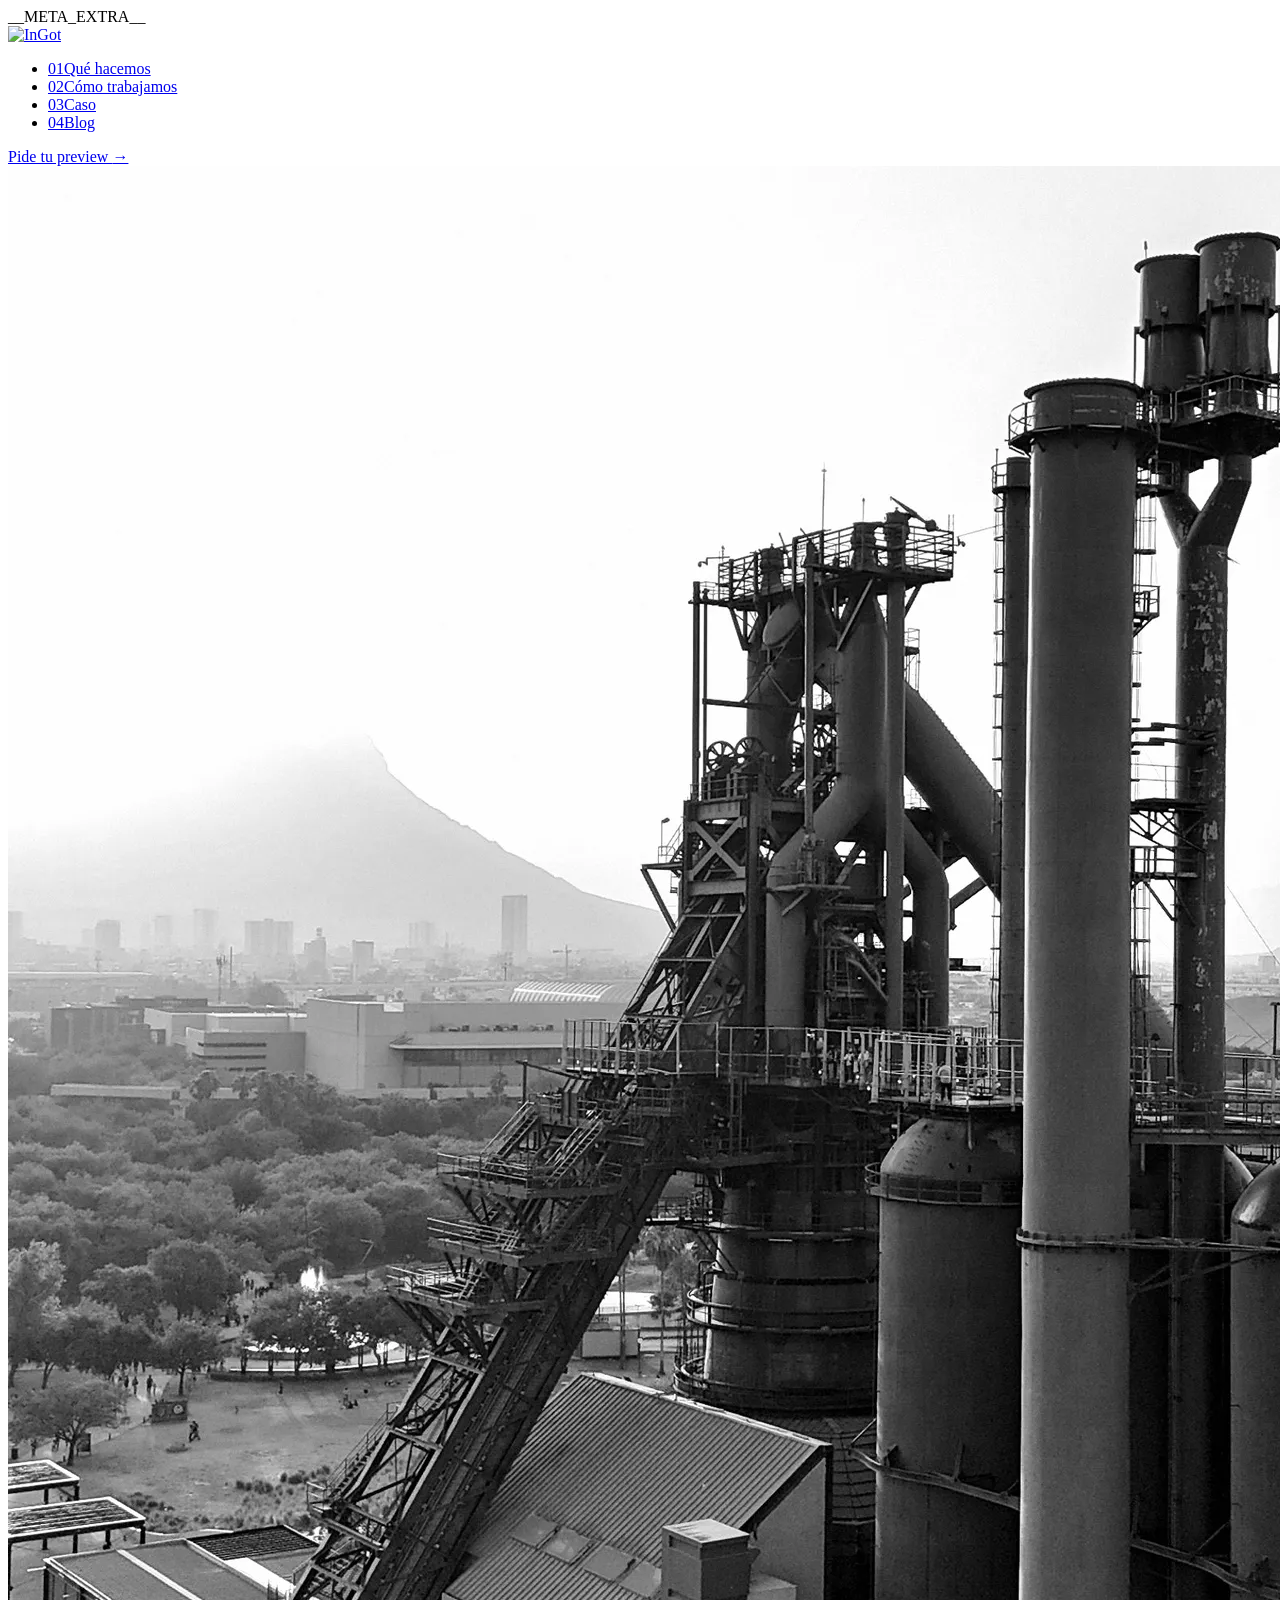
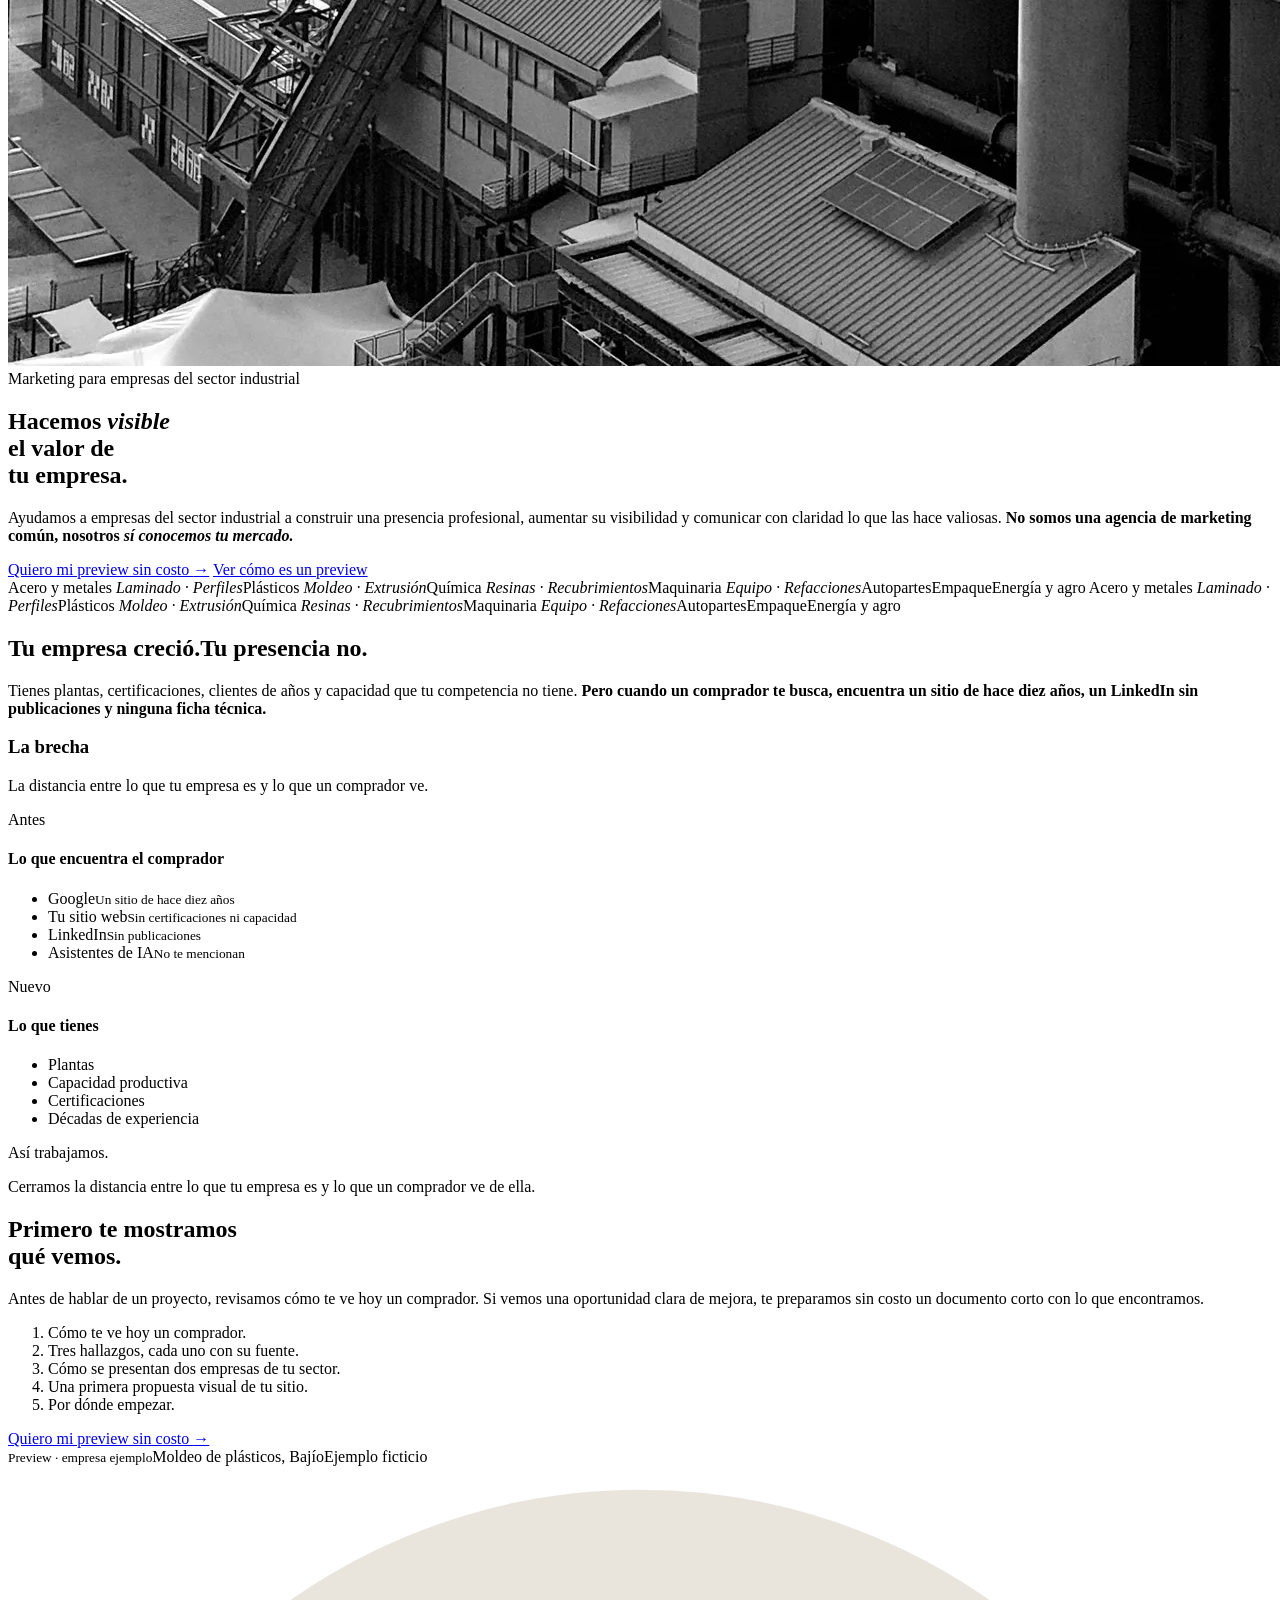
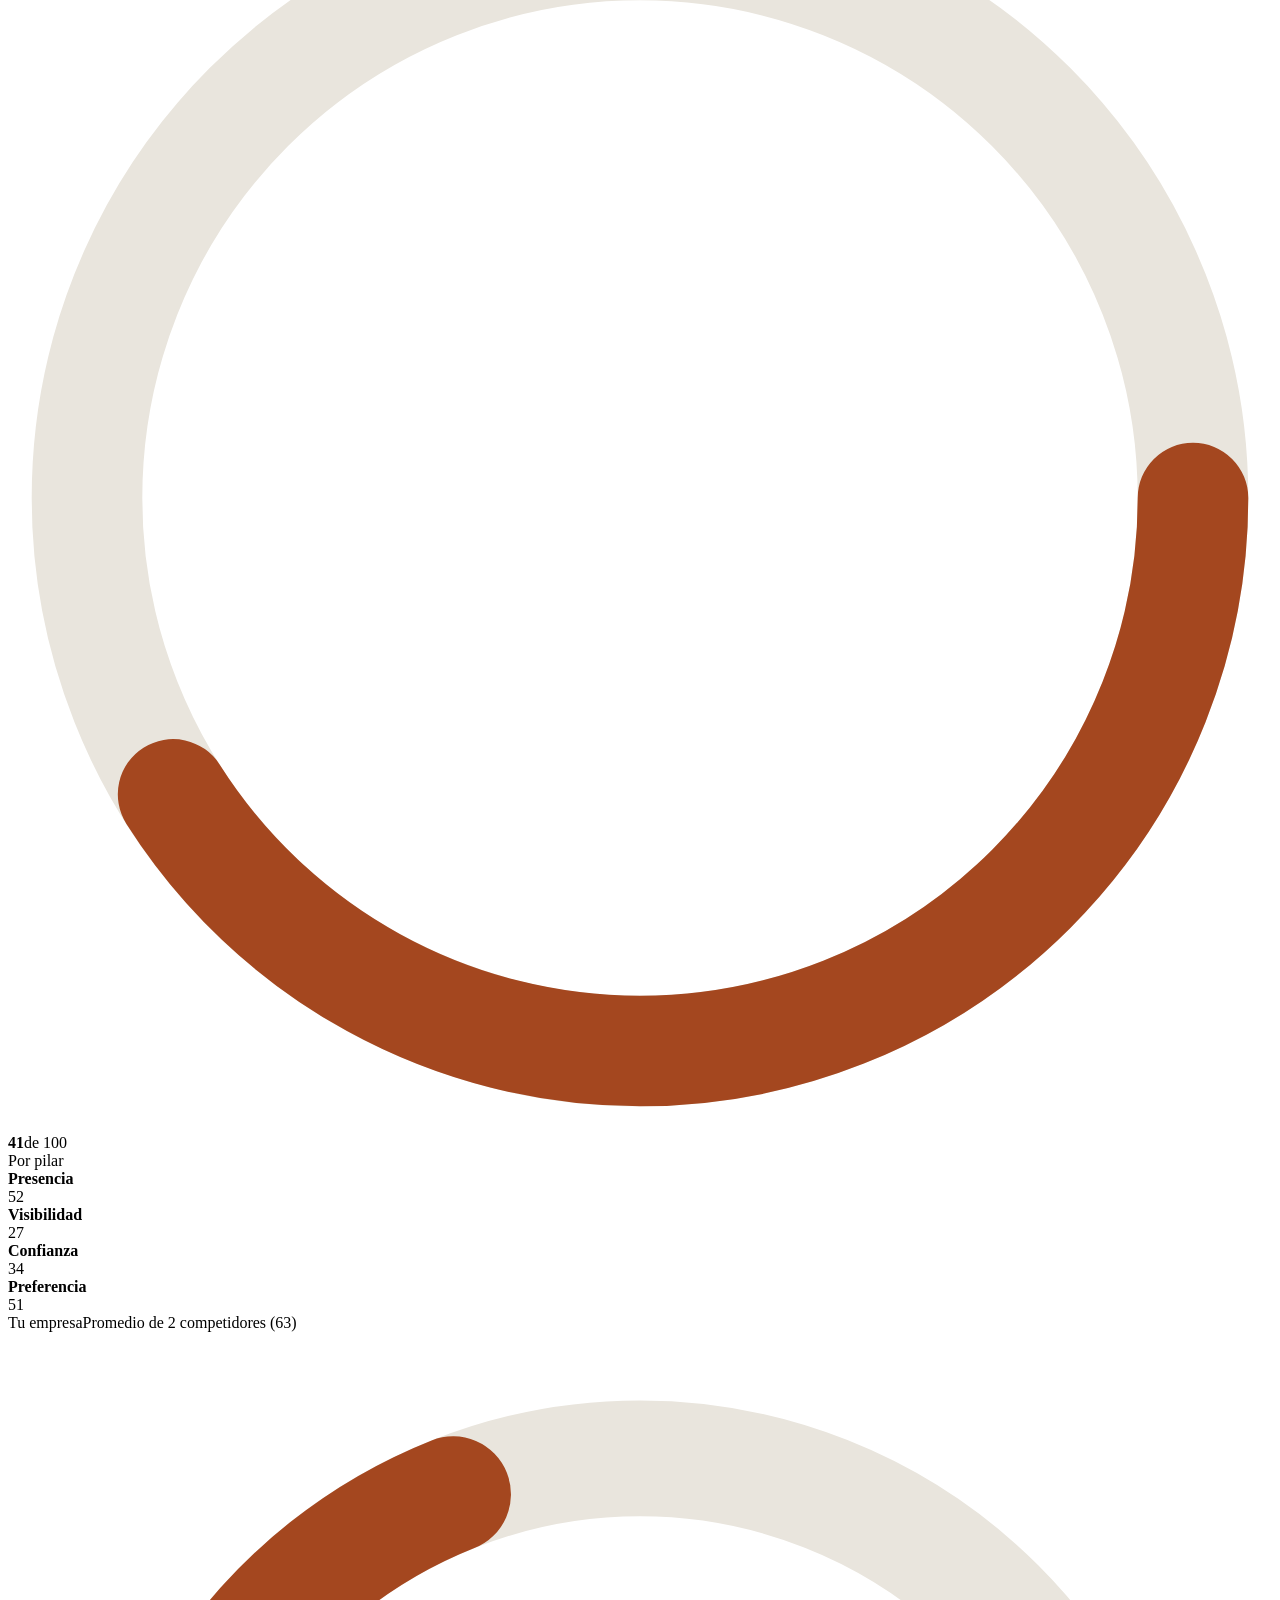
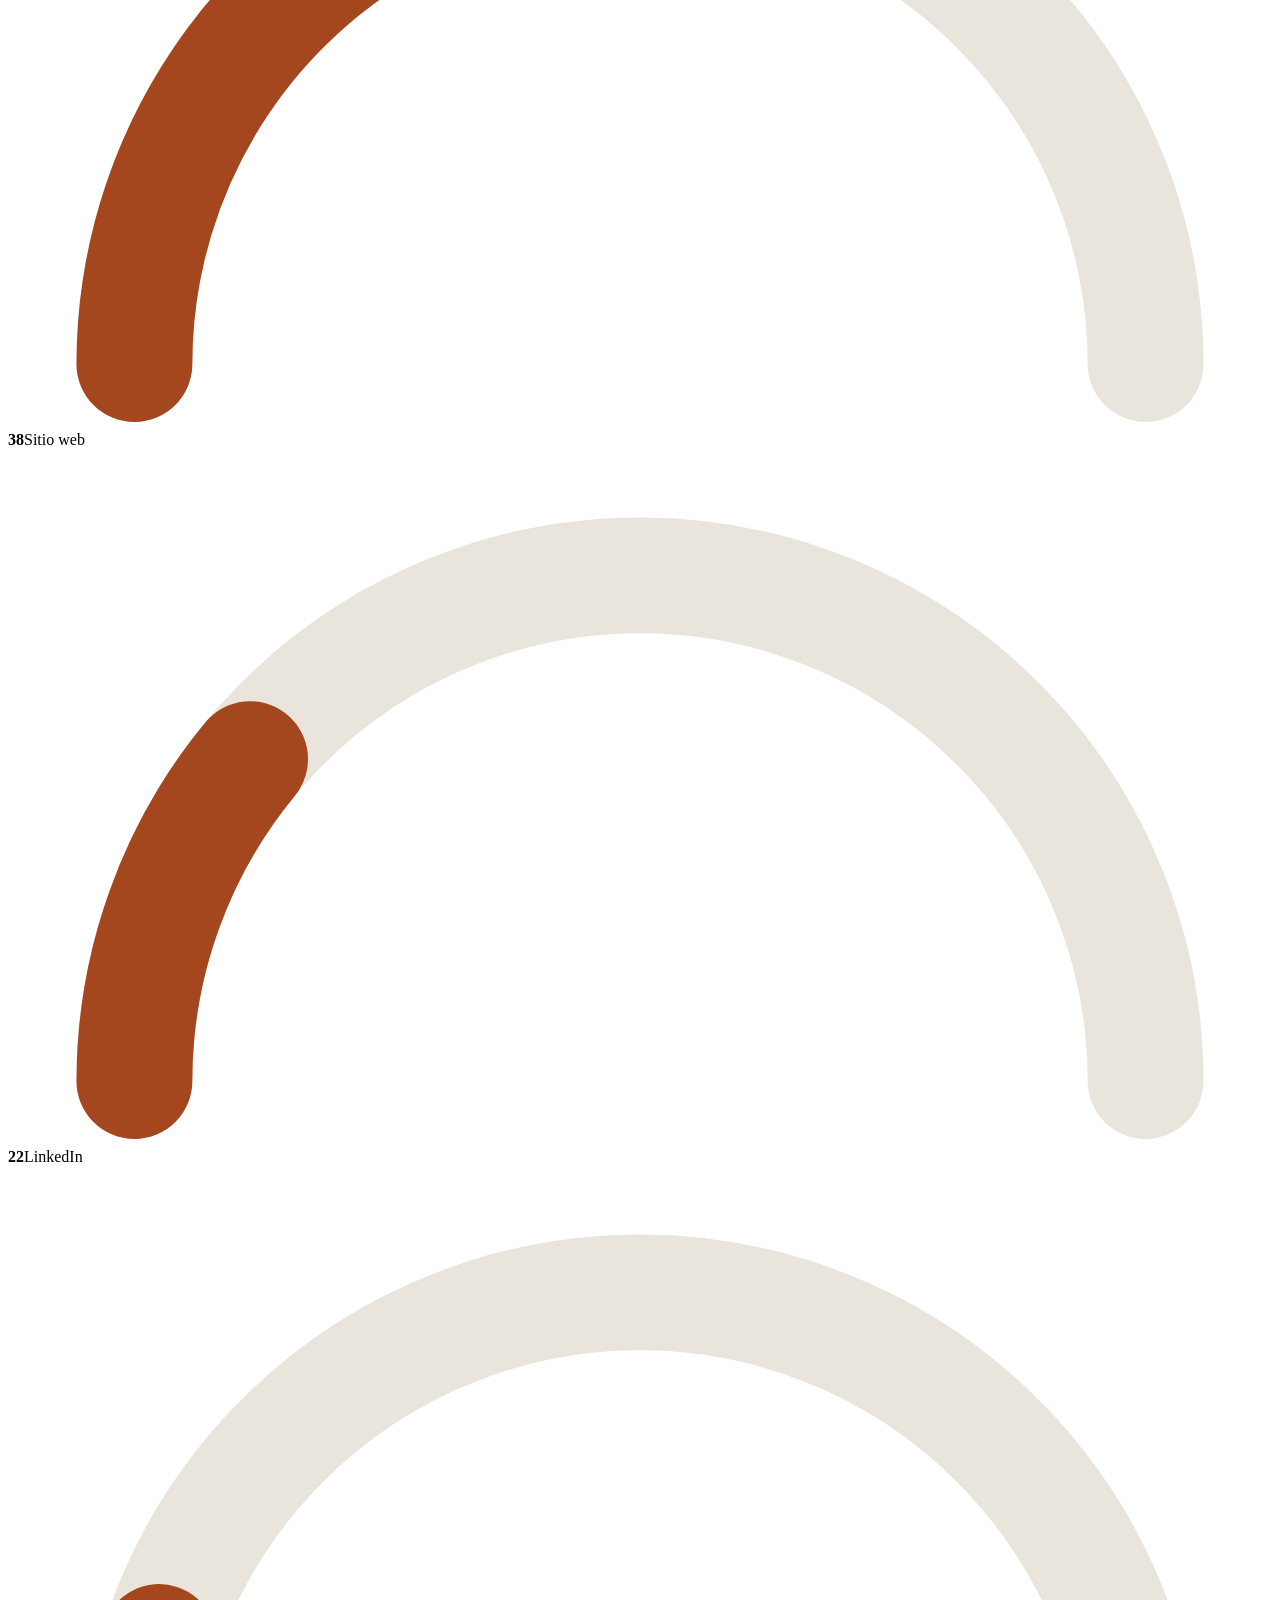
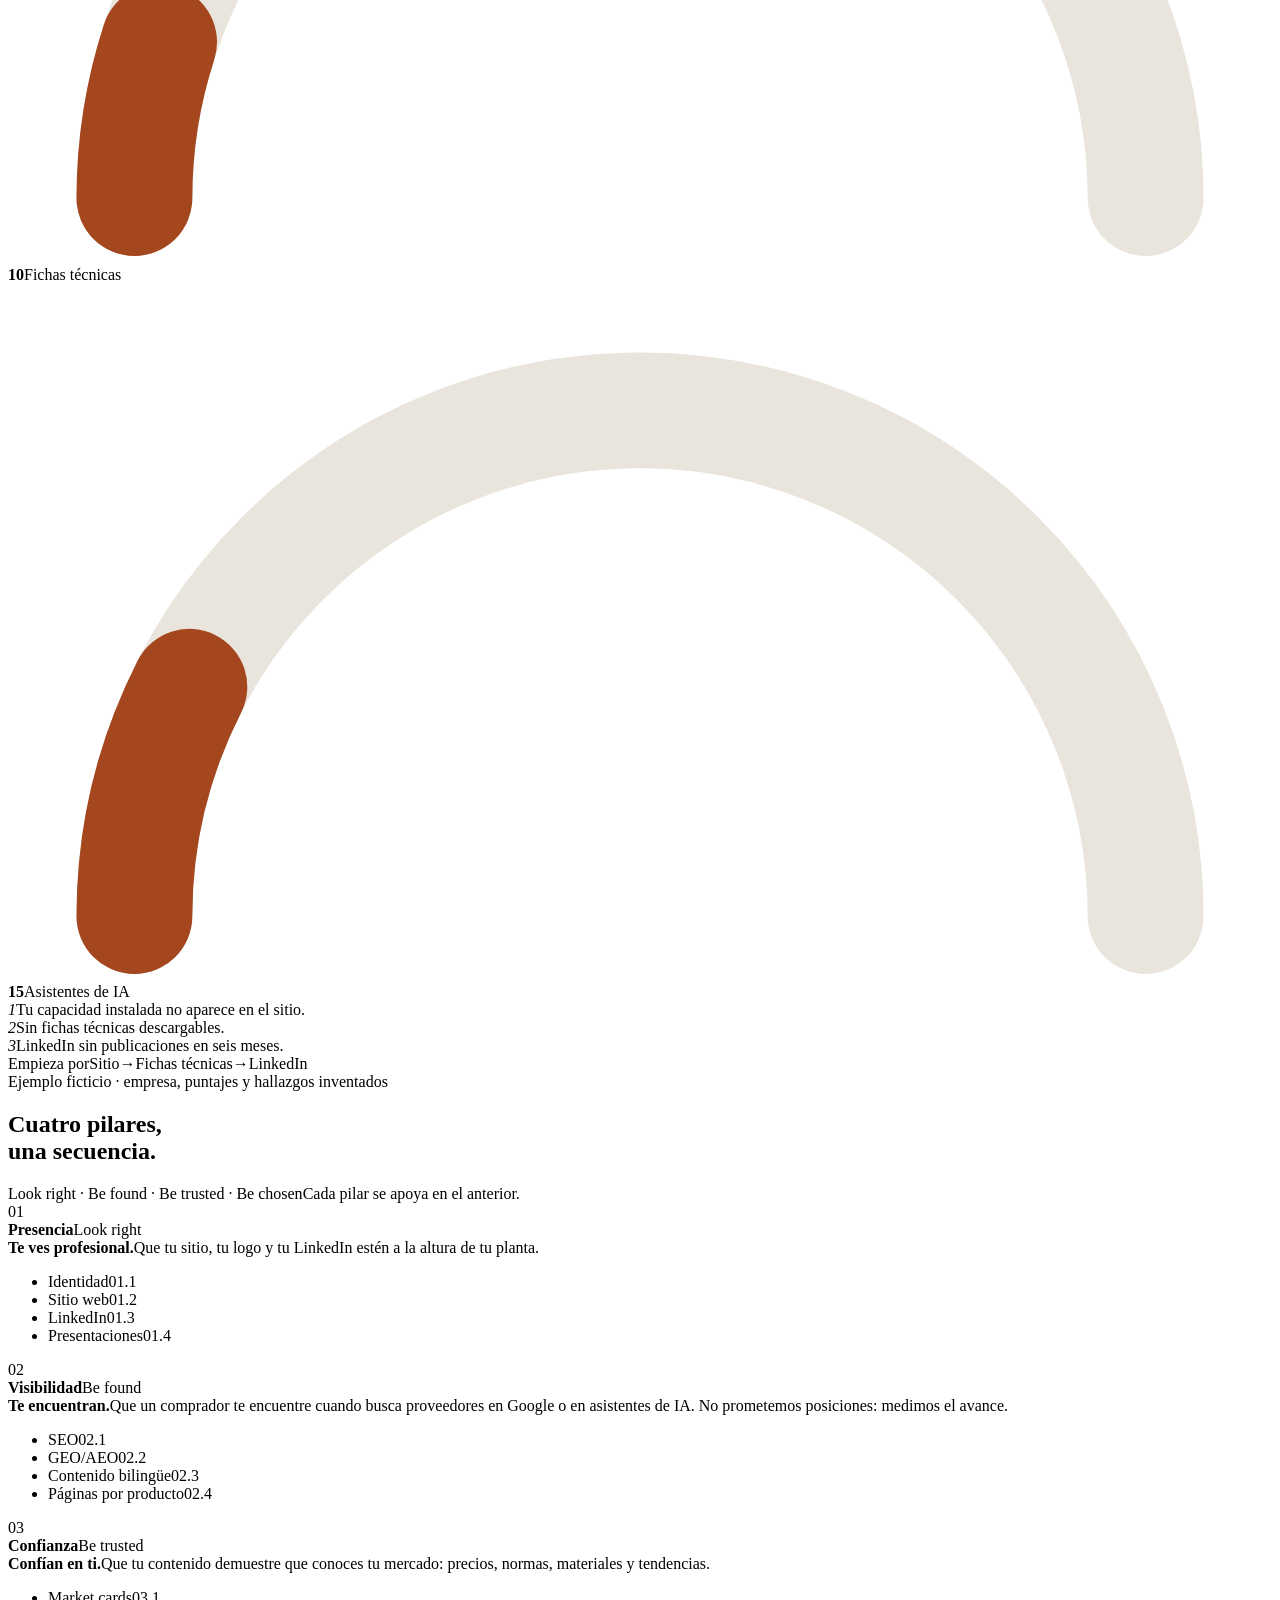
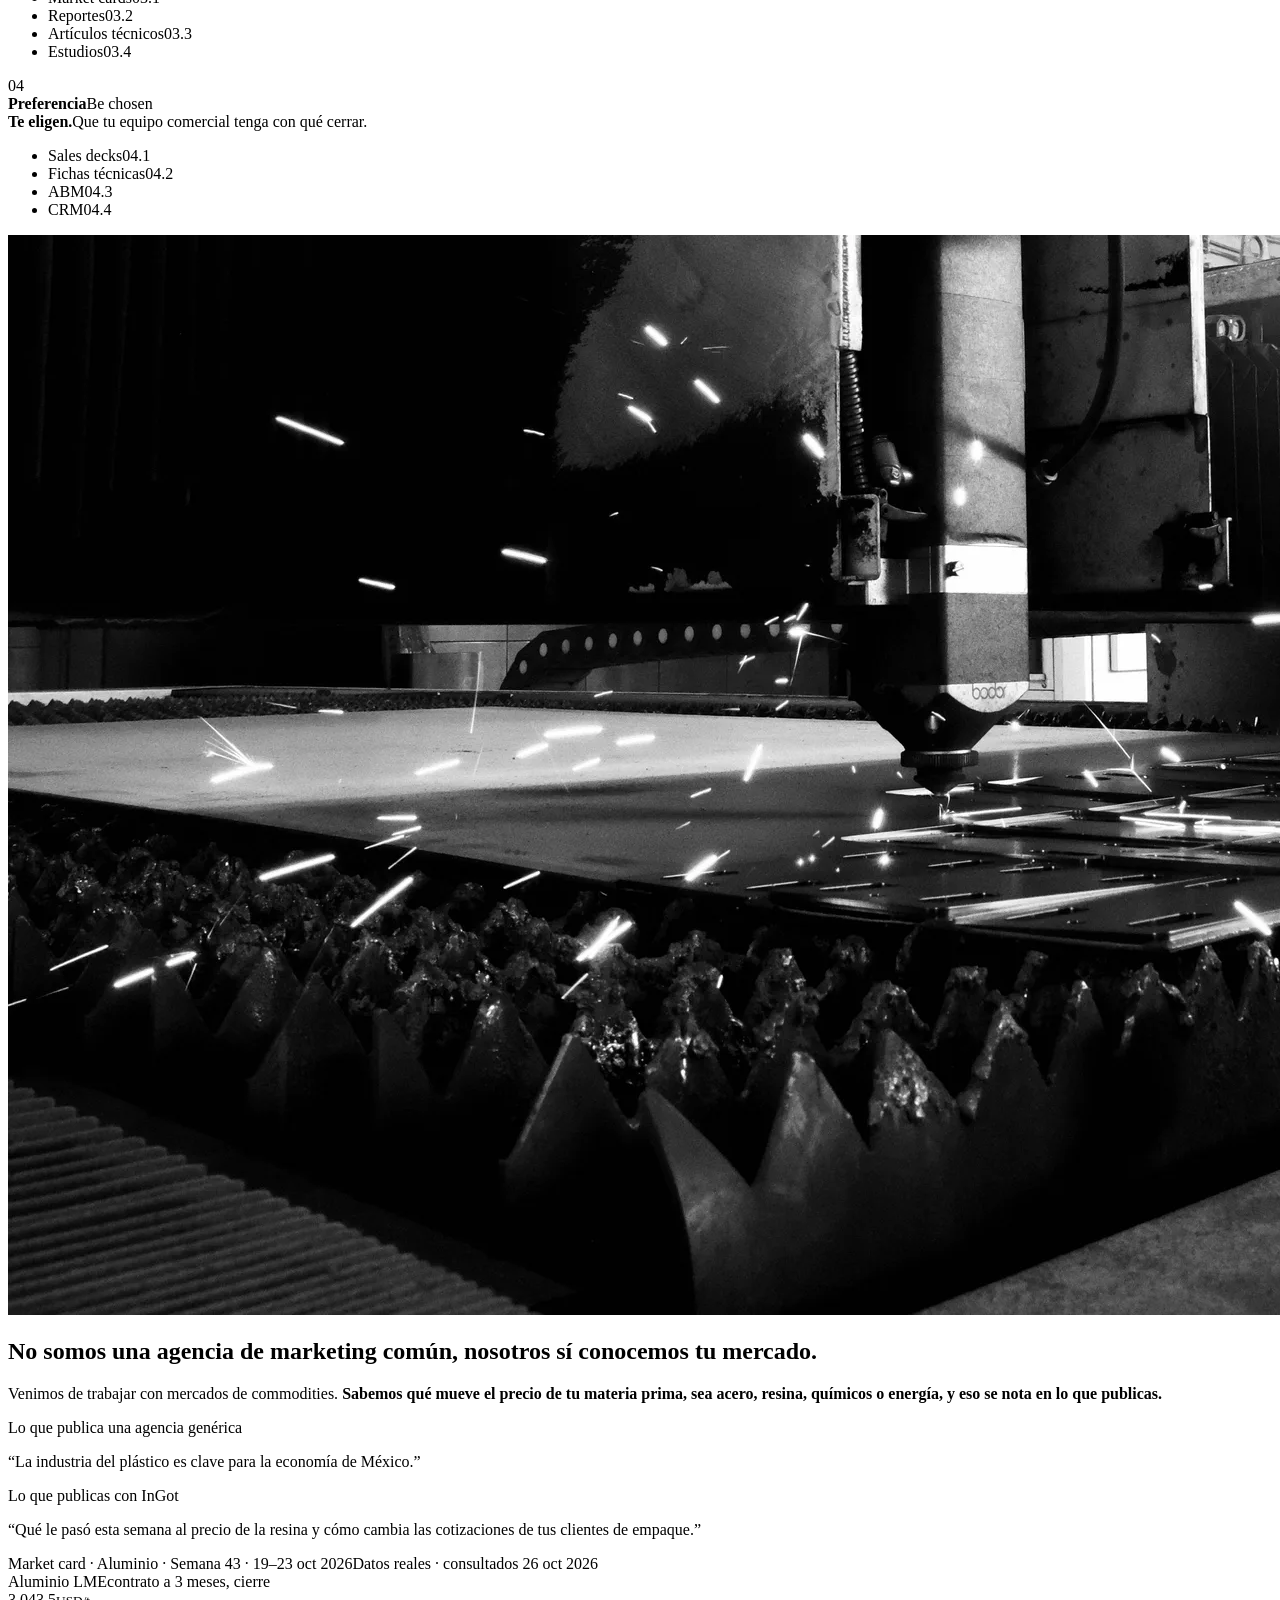
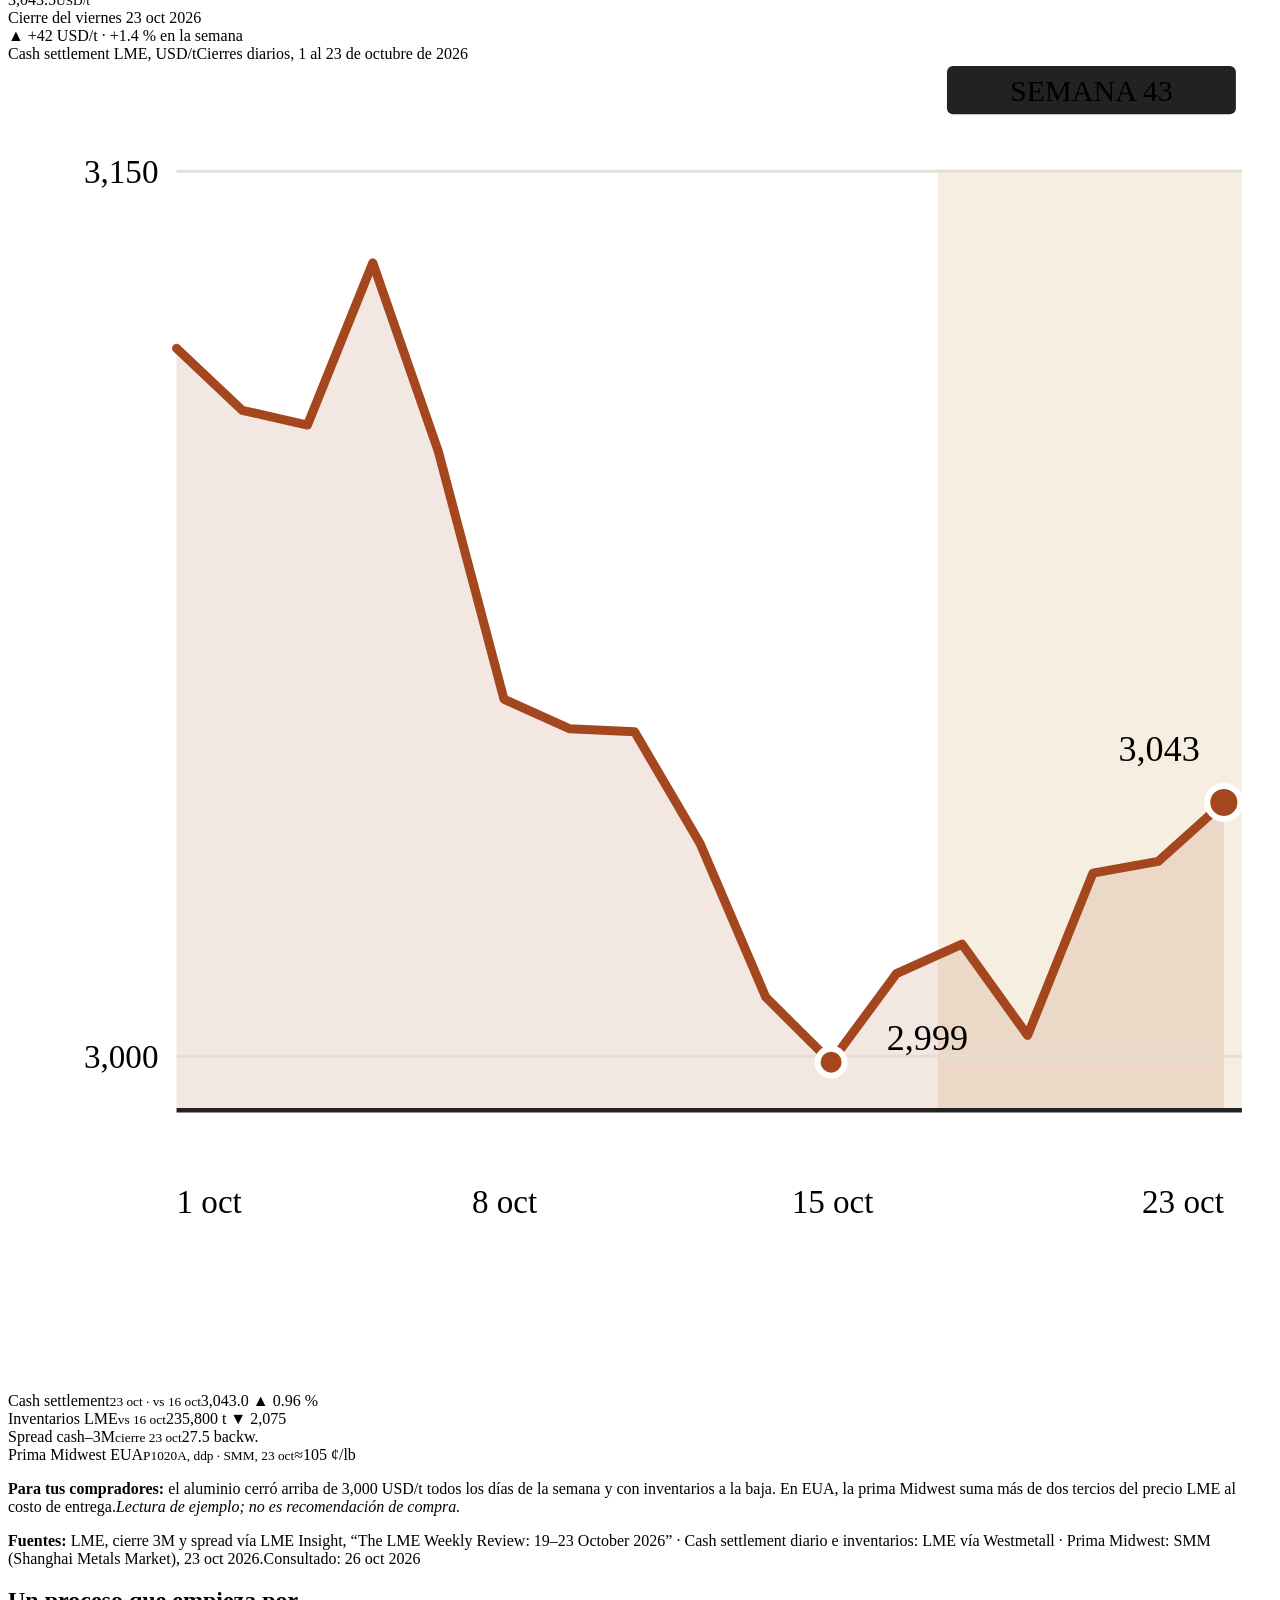
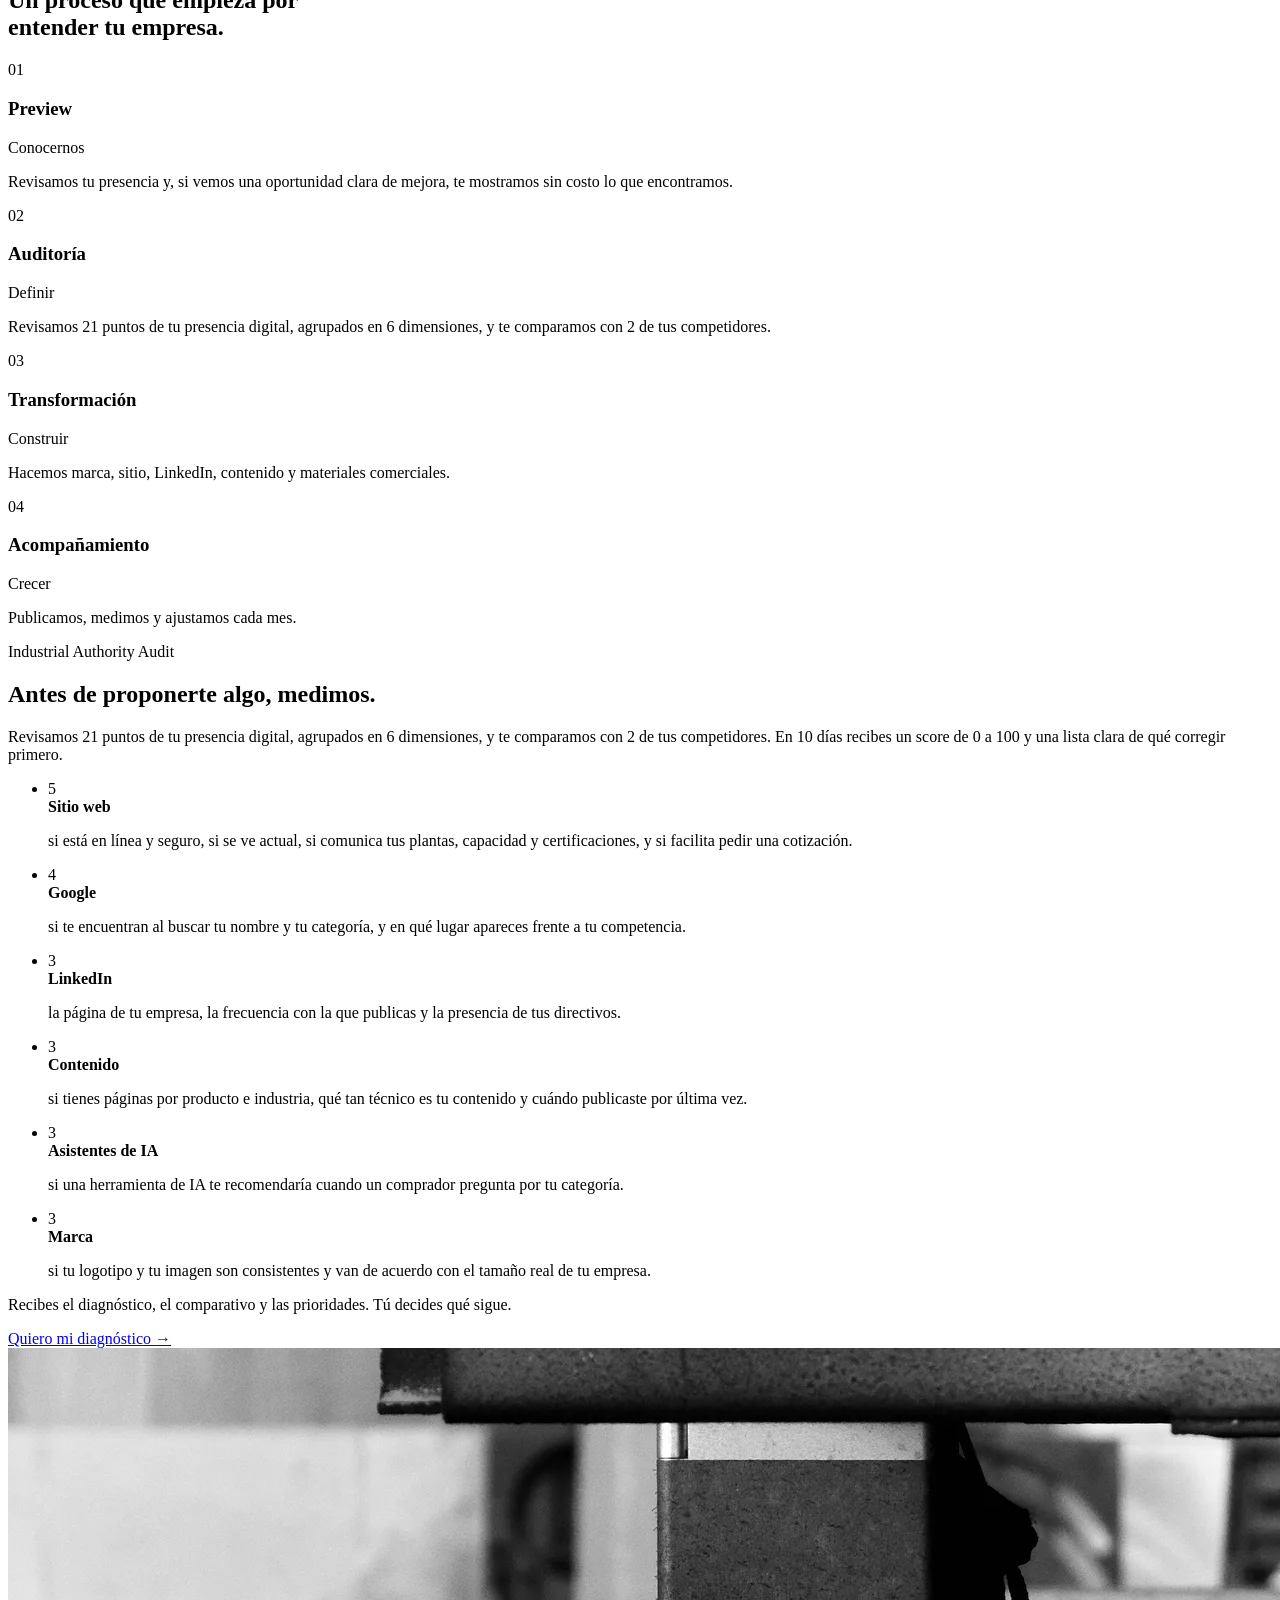
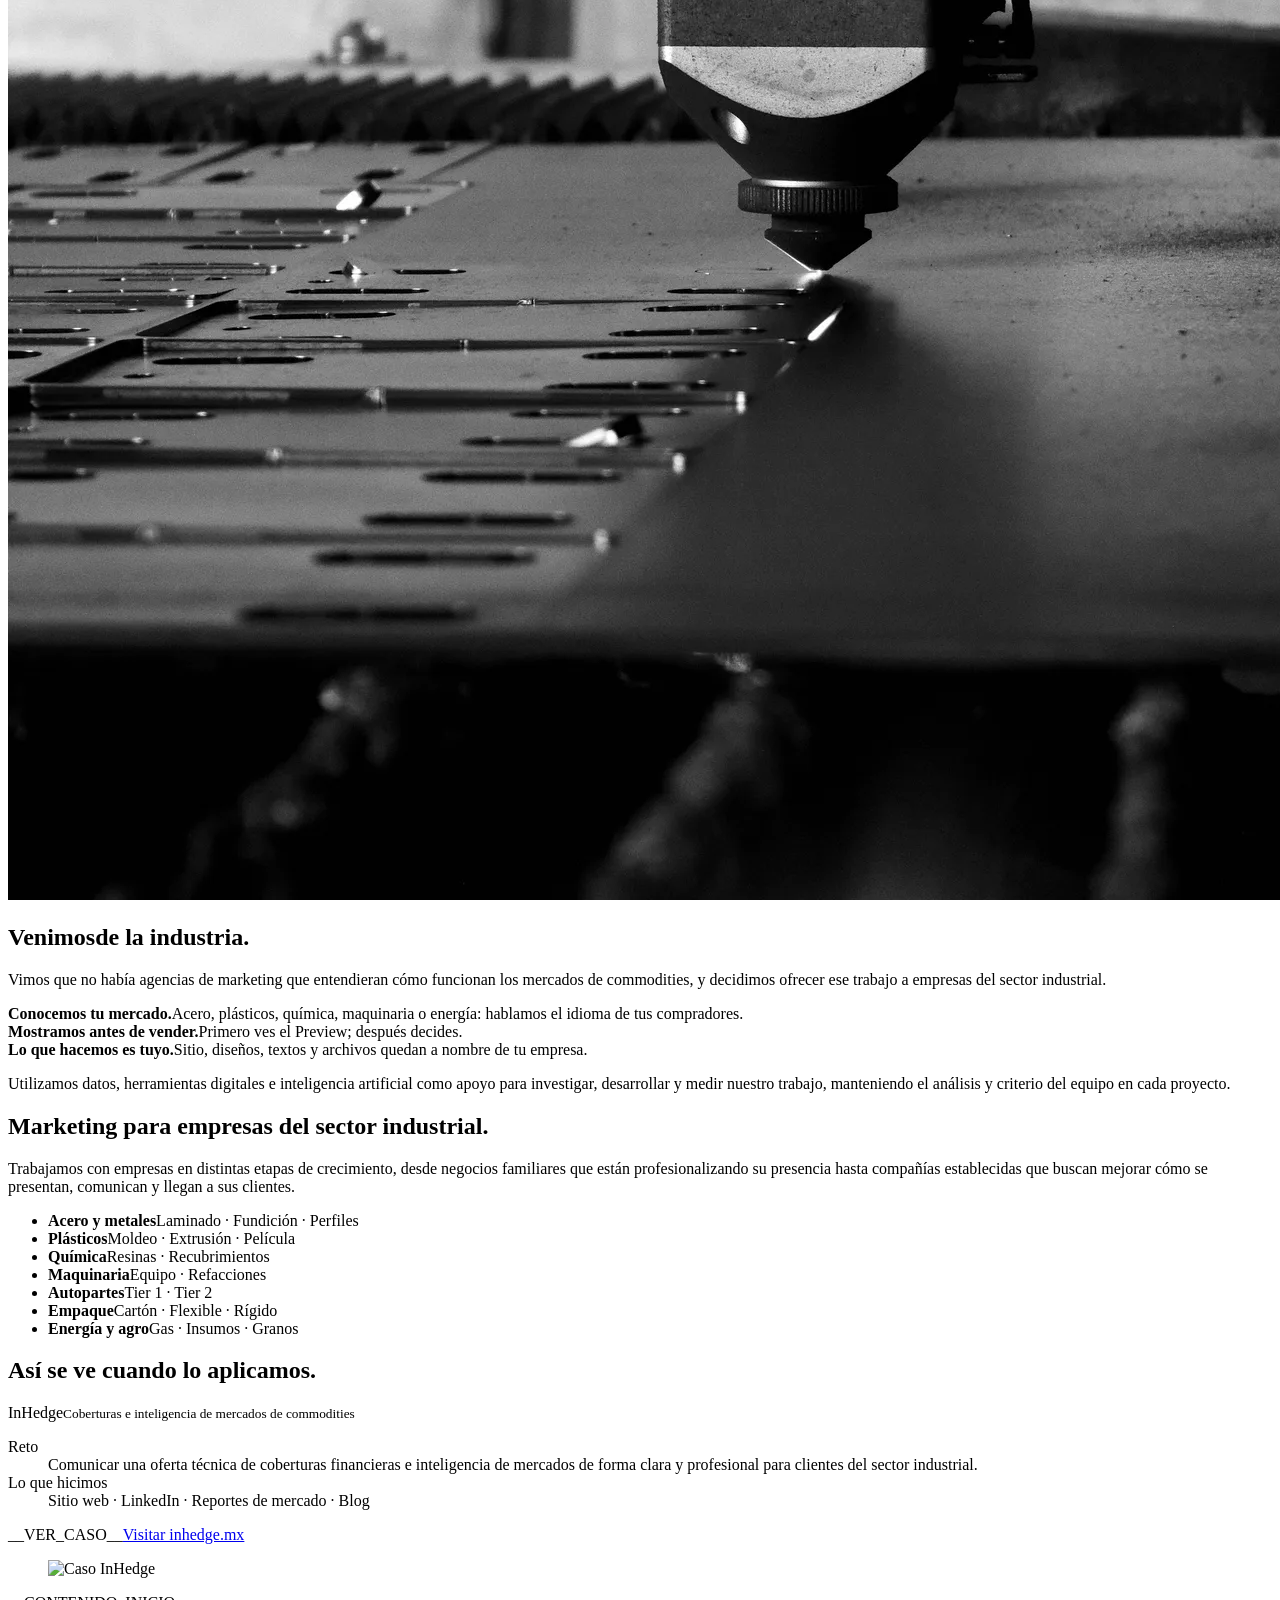
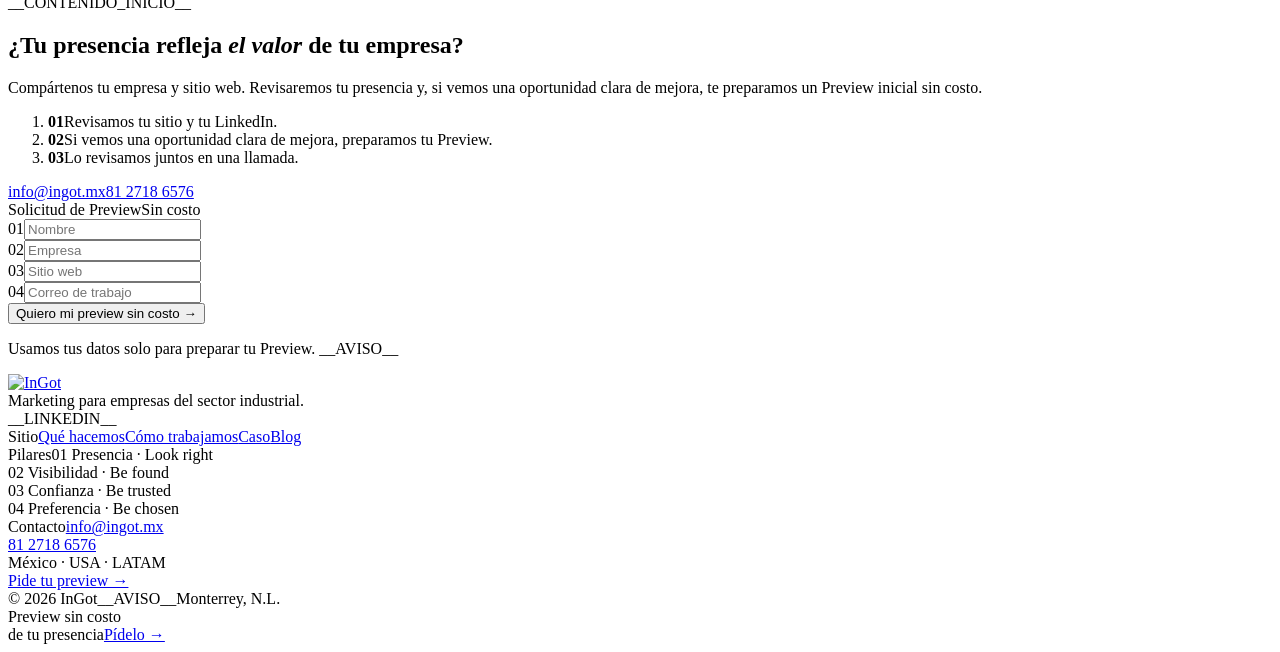
==== commit 412782ae: "Fotos: alto horno, corte y láser en blanco y negro Sustituye las tres imágenes de portada por las fo" ====
--- a/plantilla/inicio.html
+++ b/plantilla/inicio.html
@@ -15,7 +15,10 @@
 <meta name="description" content="__DESCRIPCION__">
 <title>__TITULO__</title>
 __META_EXTRA__
-<link rel="icon" type="image/png" href="__FAVICON__">
+<link rel="icon" href="/favicon.ico" sizes="any">
+<link rel="icon" type="image/png" href="/icon-32.png" sizes="32x32">
+<link rel="icon" type="image/png" href="/icon-192.png" sizes="192x192">
+<link rel="apple-touch-icon" href="/apple-touch-icon.png">
 <link rel="preload" href="/assets/fonts/montserrat-latin.woff2" as="font" type="font/woff2" crossorigin>
 <link rel="preload" href="/assets/colada.webp" as="image">
 <link rel="stylesheet" href="/estilos.css">
@@ -36,11 +39,11 @@
 
 <div class="hero-campo">
 <section class="hero" id="inicio">
-  <div class="hero-img"><img src="/assets/colada.webp" alt="Colada de metal fundido en una planta" width="1280" height="720" fetchpriority="high"></div>
+  <div class="hero-img"><img src="/assets/colada.webp" alt="Alto horno en Monterrey" width="1800" height="1800" fetchpriority="high"></div>
   <div class="hero-body">
     <div class="g">
       <div class="coord mono"><span>Marketing para empresas del sector industrial</span></div>
-      <h1>Hacemos <em>visible</em><br>el valor de<br>tu empresa.</h1>
+      <h1>Hacemos <em>visible</em><br> el valor de<br> tu empresa.</h1>
     </div>
   </div>
   <div class="hero-pie">
@@ -94,7 +97,7 @@
 <section class="preview reveal" id="preview">
   <div class="g">
     <div class="izq">
-      <h2 class="disp">Primero te mostramos<br><span class="cu">qué vemos.</span></h2>
+      <h2 class="disp">Primero te mostramos<br> <span class="cu">qué vemos.</span></h2>
       <p class="intro">Antes de hablar de un proyecto, revisamos cómo te ve hoy un comprador. Si vemos una oportunidad clara de mejora, te preparamos sin costo un documento corto con lo que encontramos.</p>
       <ol class="recibe">
         <li>Cómo te ve hoy un comprador.</li>
@@ -137,7 +140,7 @@
 
 <section class="pilares reveal" id="que-hacemos">
   <div class="g pil-top">
-    <h2 class="disp">Cuatro pilares,<br>una secuencia.</h2>
+    <h2 class="disp">Cuatro pilares,<br> una secuencia.</h2>
     <div class="seq"><span class="seq-en">Look&nbsp;right · Be&nbsp;found · Be&nbsp;trusted · Be&nbsp;chosen</span><span>Cada pilar se apoya en el anterior.</span></div>
   </div>
   <div class="pil-list">
@@ -169,7 +172,7 @@
 </section>
 
 <section class="merc-foto reveal" id="mercado">
-  <img src="/assets/bobinas.webp" alt="Bobinas de acero en almacén" width="1280" height="720" loading="lazy" decoding="async">
+  <img src="/assets/bobinas.webp" alt="Corte de lámina de acero en planta" width="1920" height="1080" loading="lazy" decoding="async">
   <div class="g"><h2 class="disp">No&nbsp;somos una&nbsp;agencia de&nbsp;marketing común,&nbsp;nosotros <span class="acc">sí&nbsp;conocemos tu&nbsp;mercado.</span></h2></div>
 </section>
 <section class="mercado reveal">
@@ -223,7 +226,7 @@
 
 <section class="proceso reveal" id="como-trabajamos">
   <div class="g">
-    <h2 class="disp">Un proceso que empieza por<br><span class="cu">entender tu empresa.</span></h2>
+    <h2 class="disp">Un proceso que empieza por<br> <span class="cu">entender tu empresa.</span></h2>
     <div class="escalera">
       <div class="esc"><div class="num">01</div><h3>Preview</h3><span class="mono">Conocernos</span><p>Revisamos tu presencia y, si vemos una oportunidad clara de mejora, te mostramos sin costo lo que encontramos.</p><div class="barra" aria-hidden="true"></div></div>
       <div class="esc"><div class="num">02</div><h3>Auditoría</h3><span class="mono">Definir</span><p>Revisamos 21 puntos de tu presencia digital, agrupados en 6 dimensiones, y te comparamos con 2 de tus competidores.</p><div class="barra" aria-hidden="true"></div></div>
@@ -254,7 +257,7 @@
 </section>
 
 <section class="industria reveal" id="nosotros">
-  <div class="ind-foto"><img src="/assets/foto-reunion.webp" alt="Revisión de materiales con un cliente" width="1152" height="864" loading="lazy" decoding="async"></div>
+  <div class="ind-foto"><img src="/assets/foto-reunion.webp" alt="Cabezal de corte láser sobre lámina" width="1536" height="1152" loading="lazy" decoding="async"></div>
   <div class="g">
     <h2 class="ind-titulo disp"><span>Venimos</span><span class="l2">de la industria.</span></h2>
     <div class="ind-panel">
@@ -347,6 +350,27 @@
 </footer>
 
 <div class="sticky"><span>Preview sin costo<br>de tu presencia</span><a href="#contacto">Pídelo →</a></div>
+<script>
+(function () {
+  var bar = document.querySelector('.sticky');
+  var hero = document.querySelector('.hero');
+  var foot = document.querySelector('footer');
+  if (!bar || !hero || !window.IntersectionObserver) return;
+  var state = {hero: true, foot: false};
+  function paint() { bar.classList.toggle('is-on', !state.hero && !state.foot); }
+  new IntersectionObserver(function (es) {
+    es.forEach(function (en) { state.hero = en.isIntersecting; });
+    paint();
+  }, {threshold: 0}).observe(hero);
+  if (foot) {
+    new IntersectionObserver(function (es) {
+      es.forEach(function (en) { state.foot = en.isIntersecting; });
+      paint();
+    }, {threshold: 0}).observe(foot);
+  }
+  paint();
+})();
+</script>
 
 <script>
 document.getElementById('lead').addEventListener('submit', function (e) {
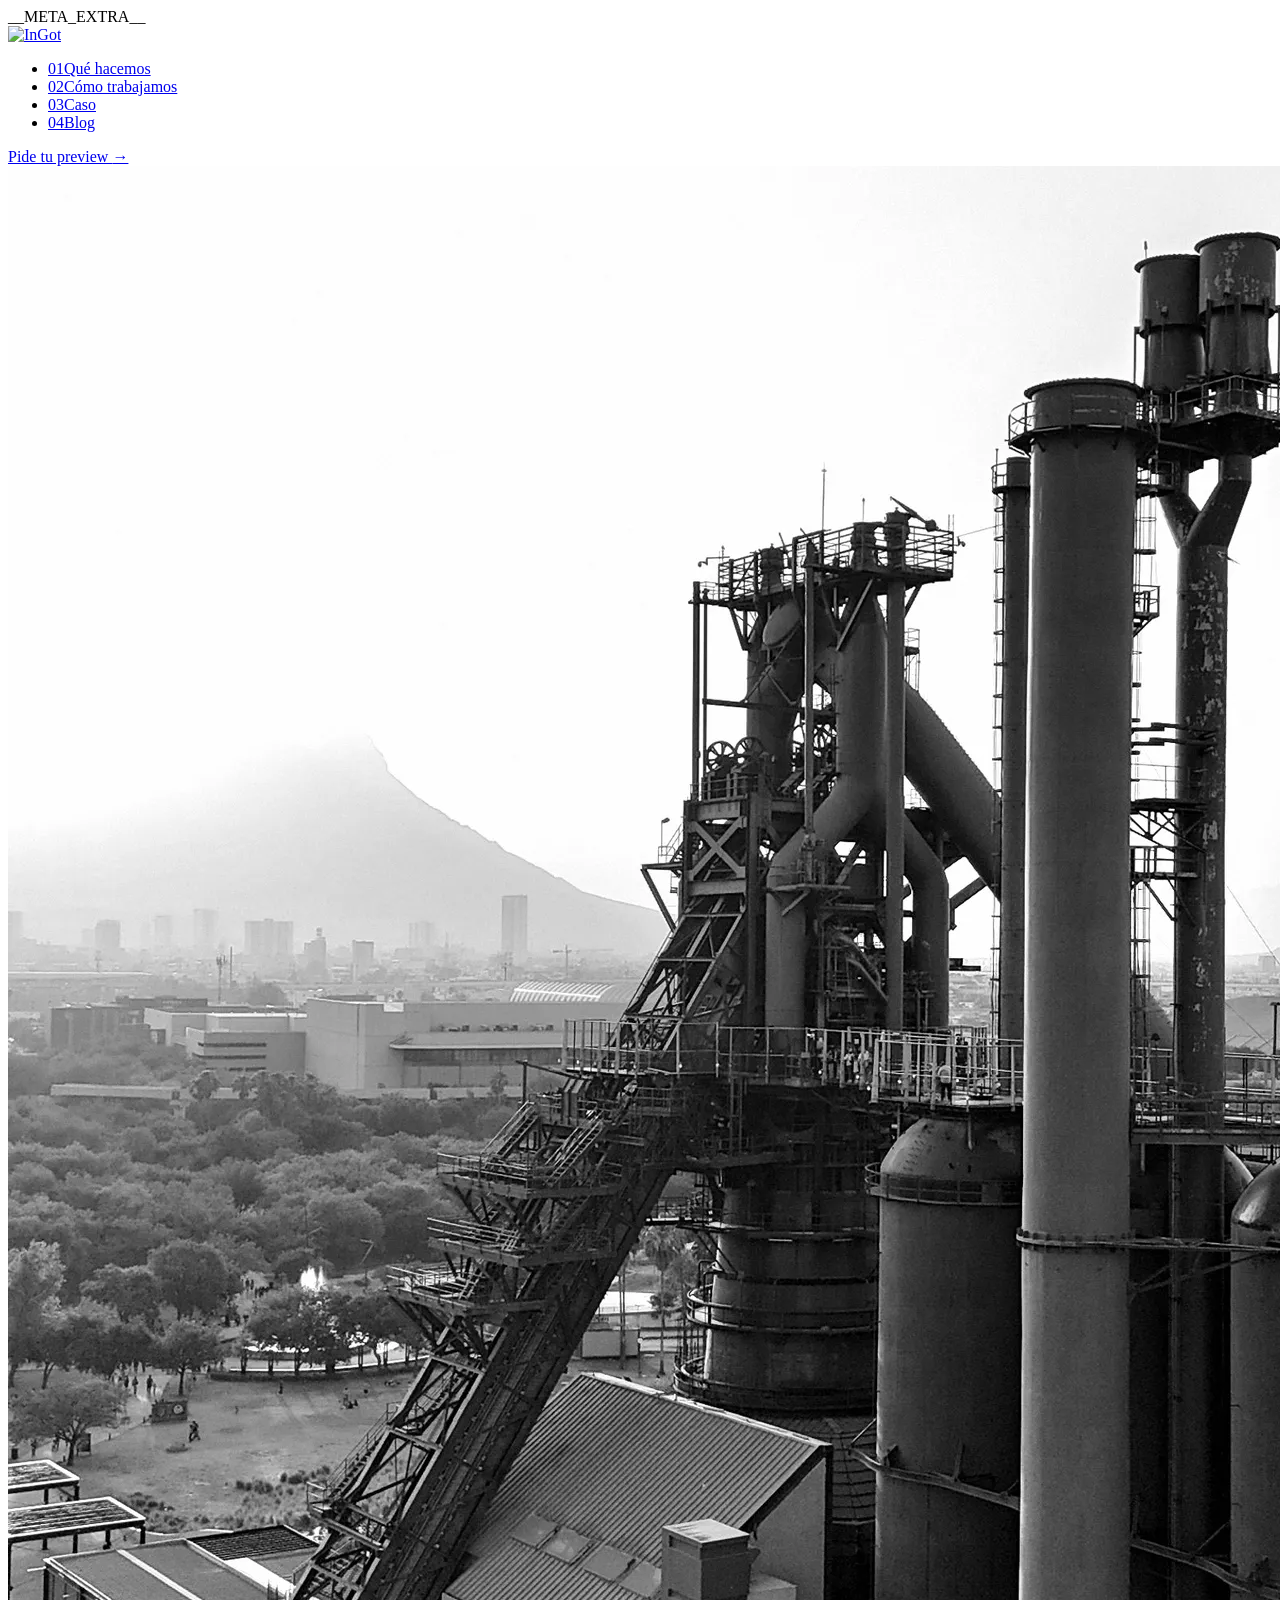
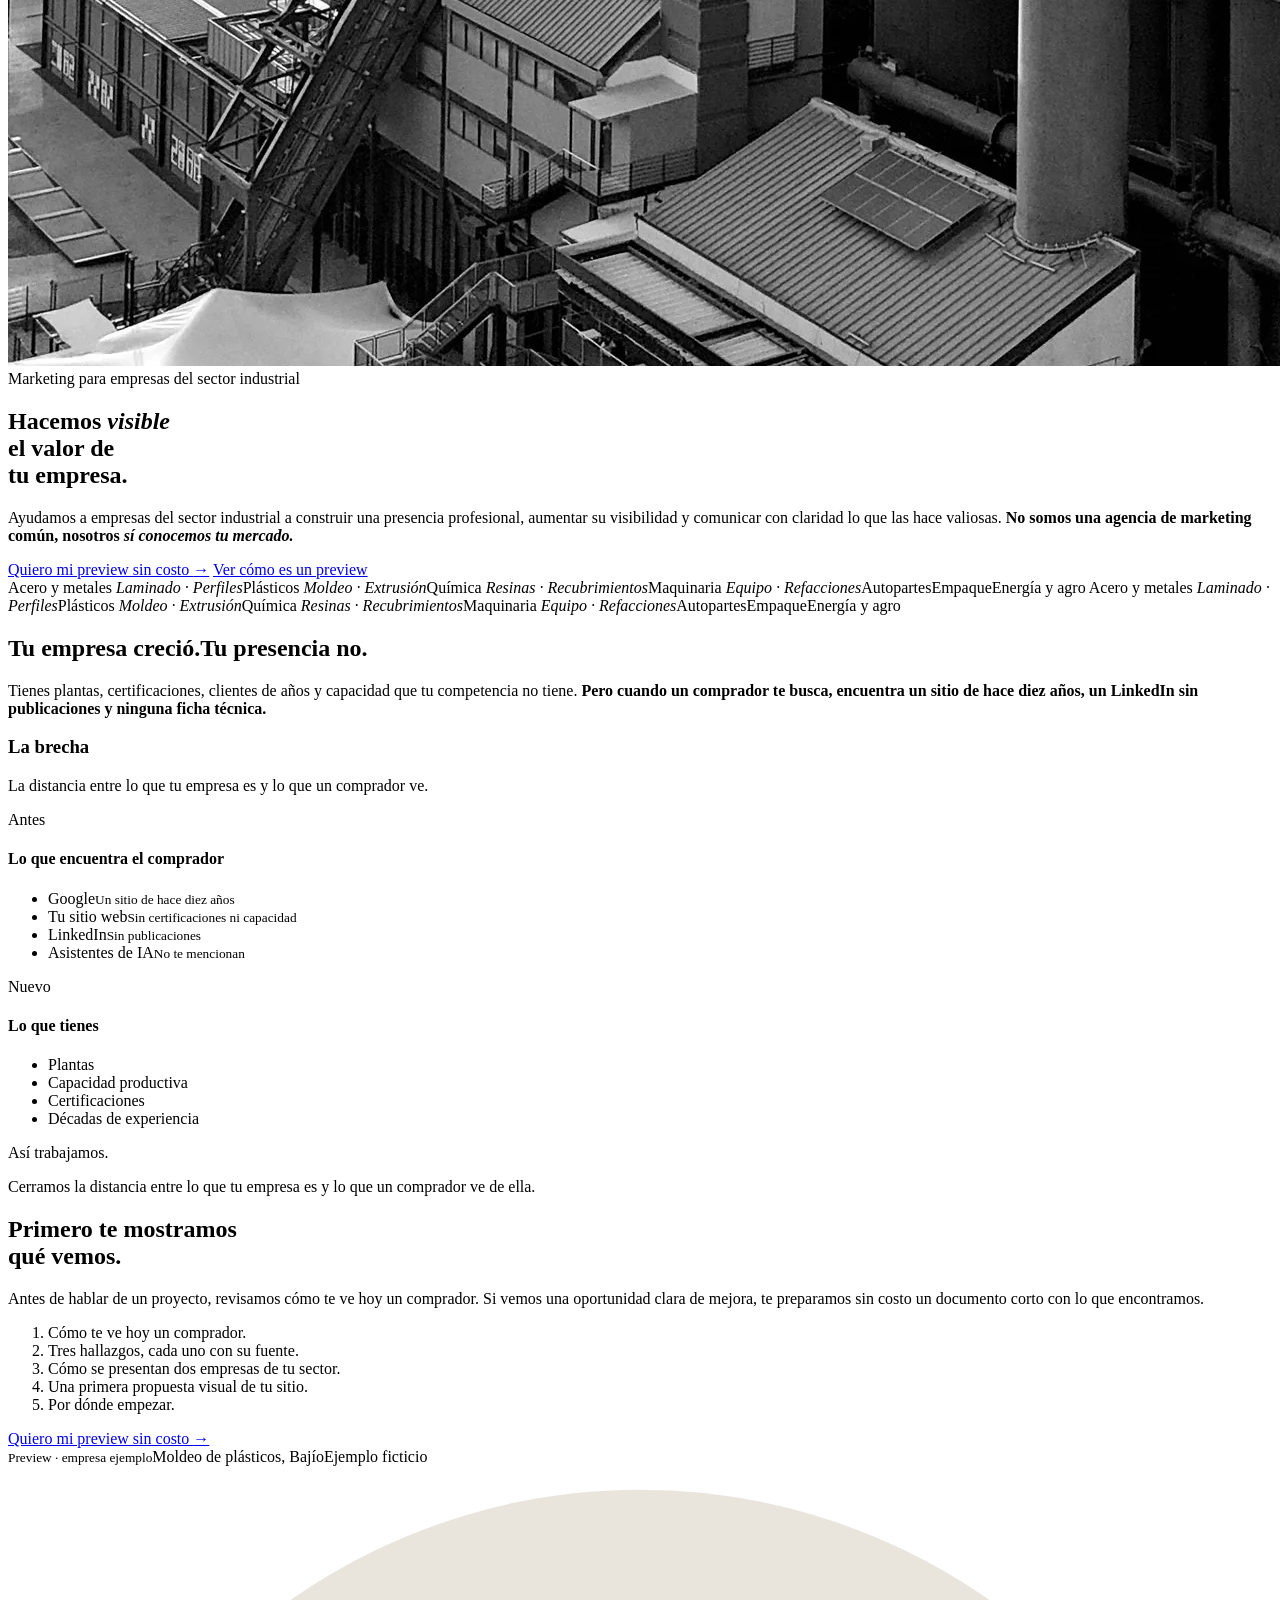
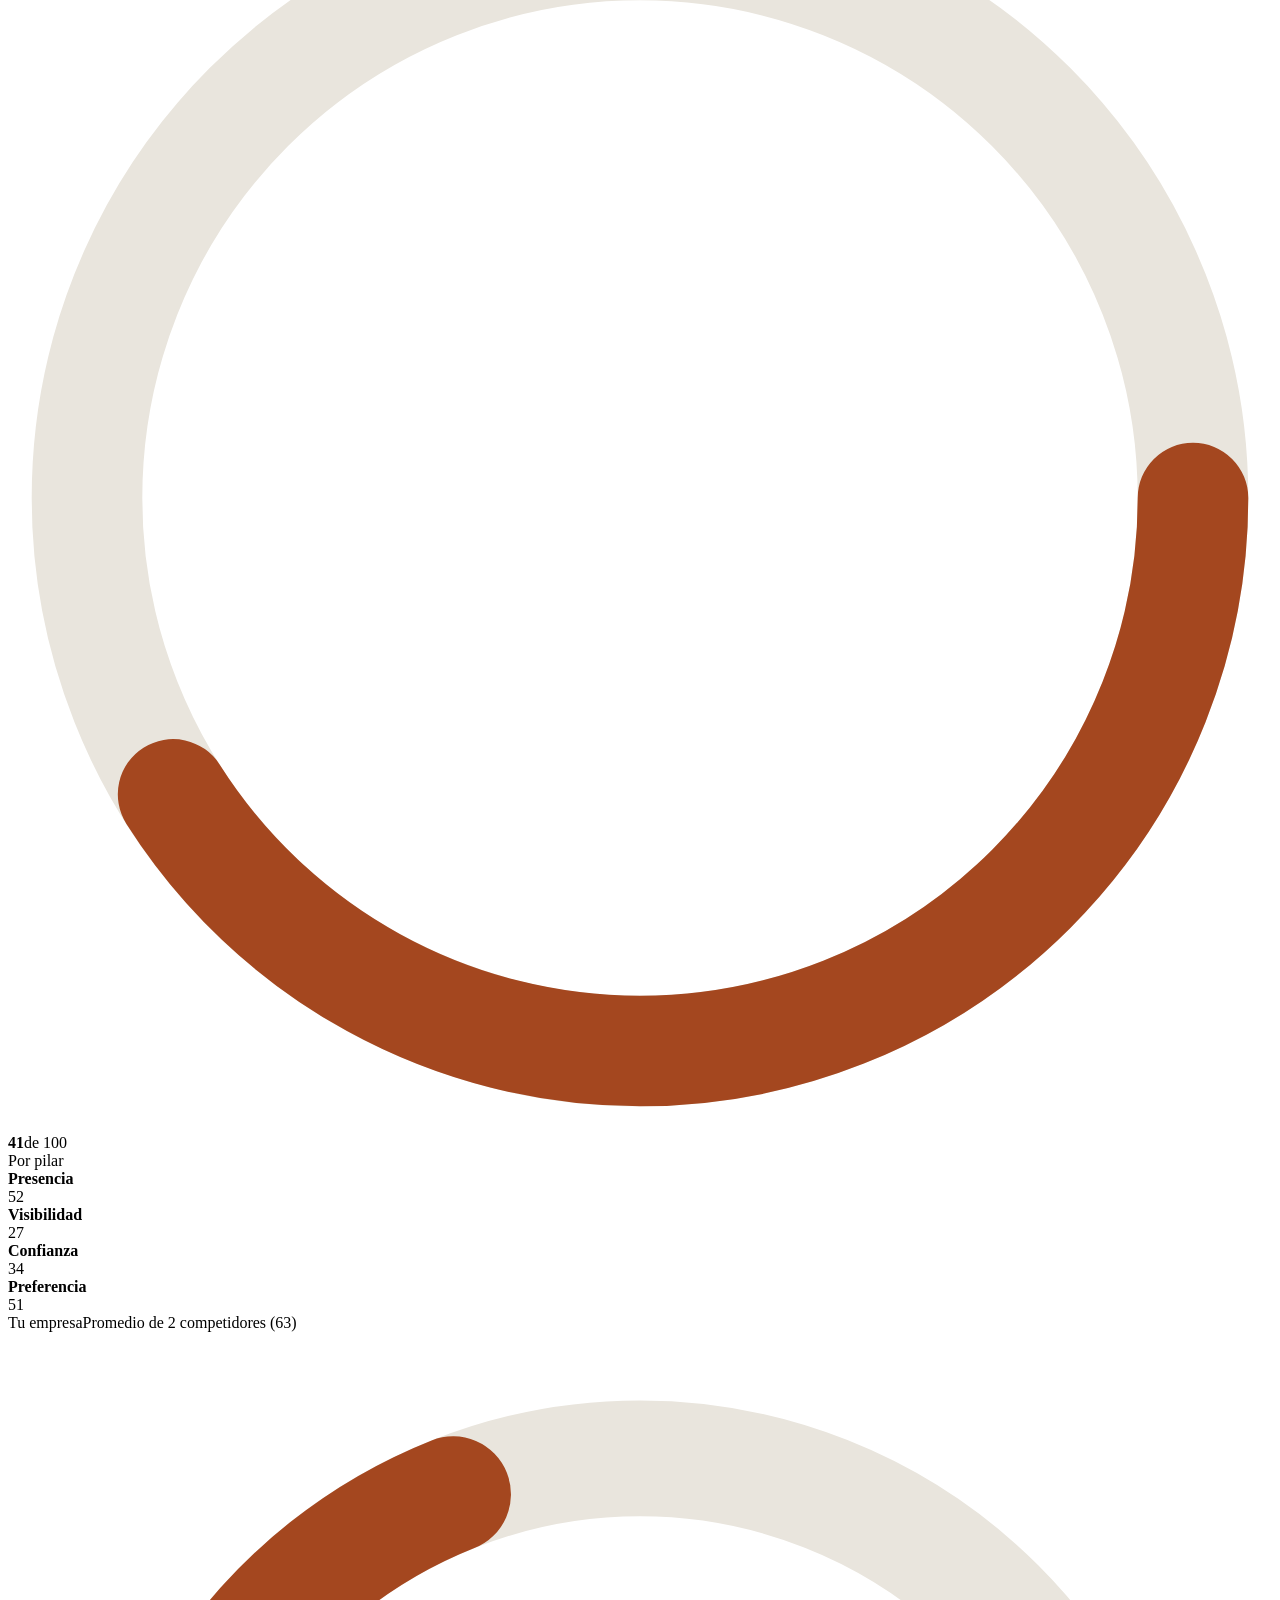
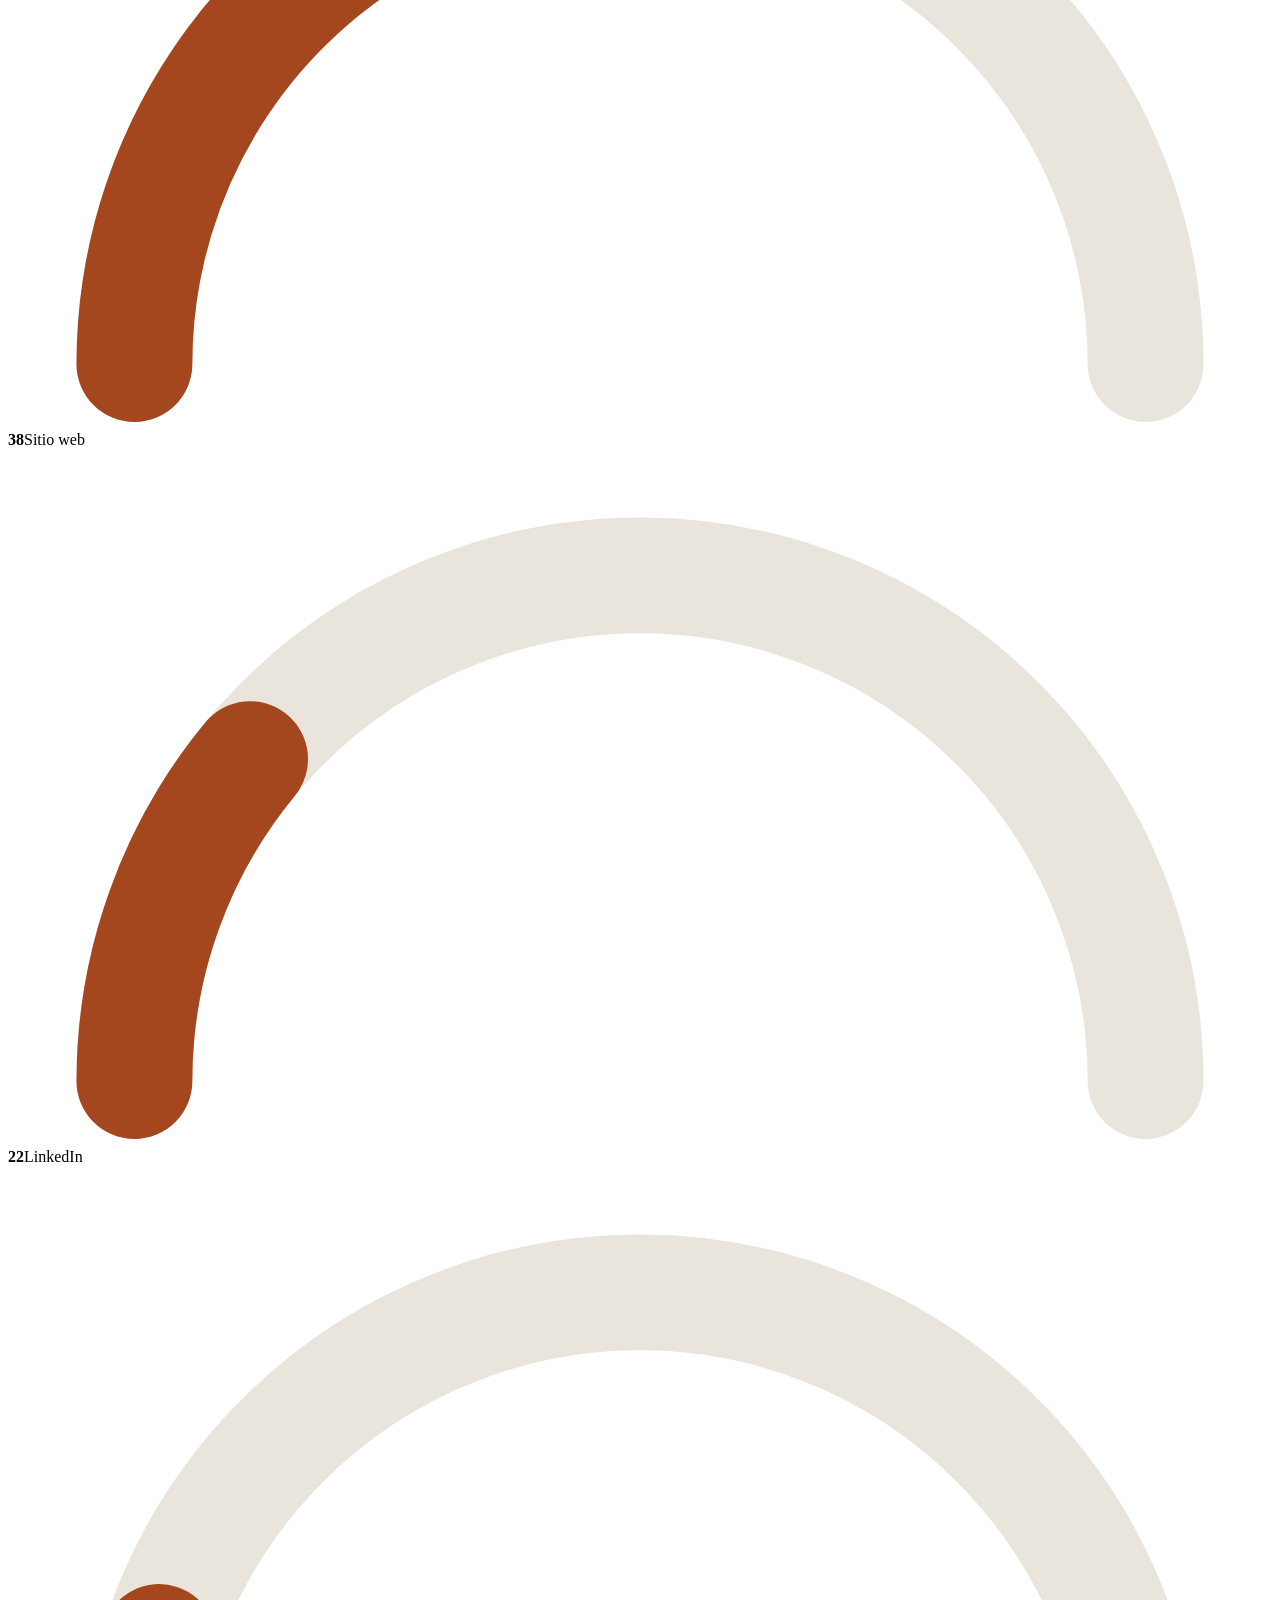
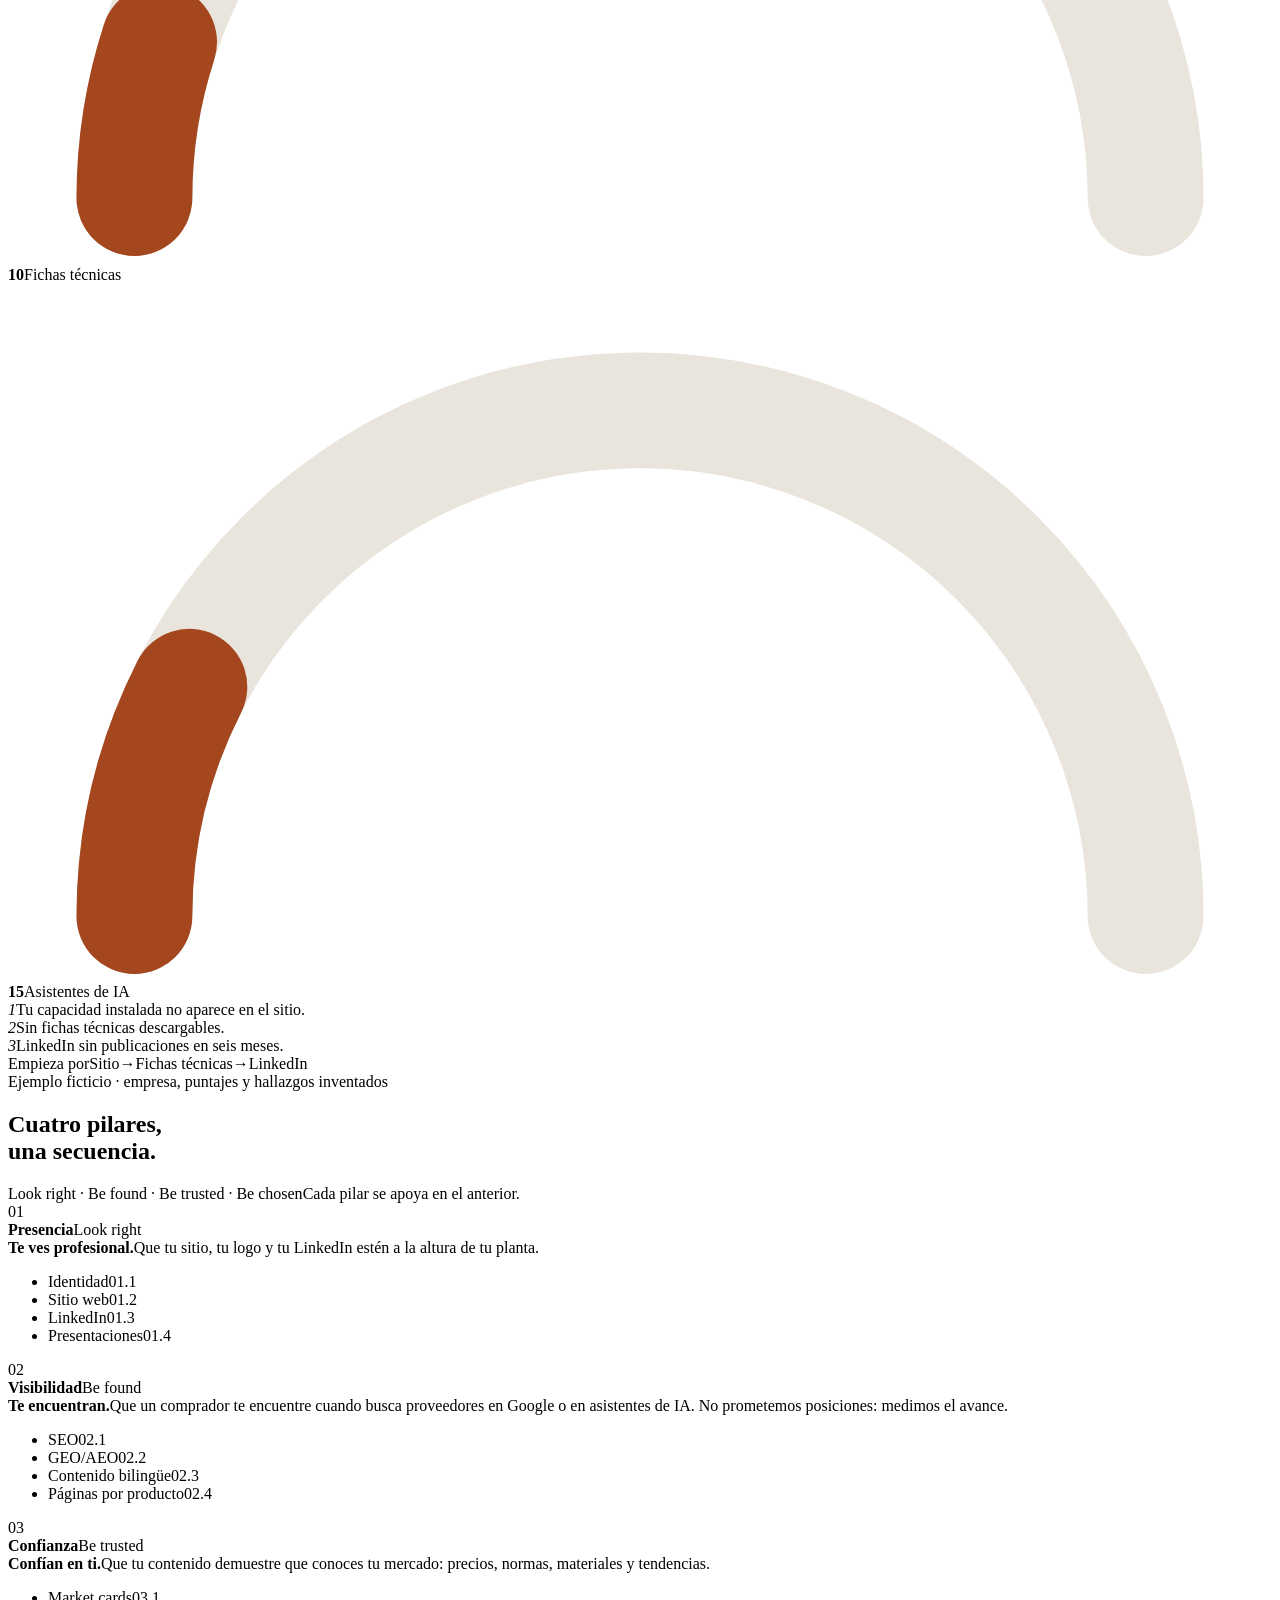
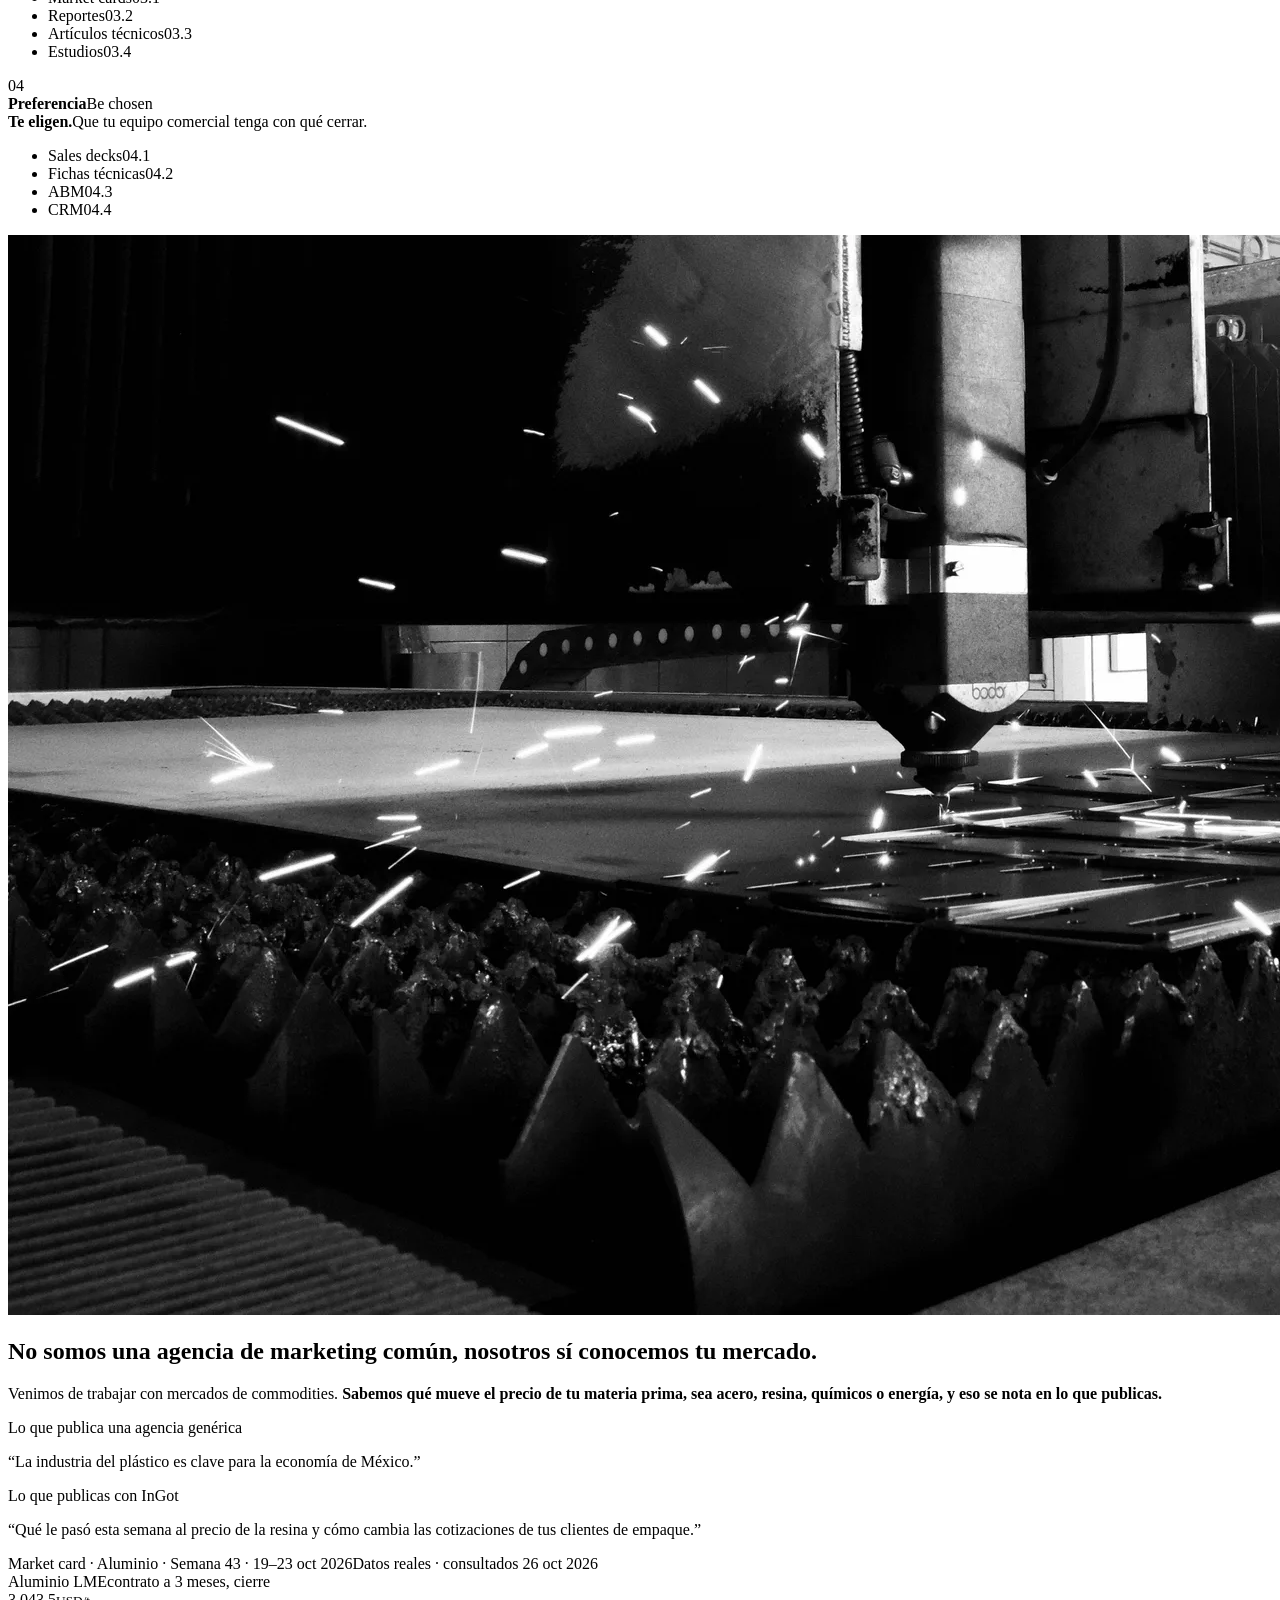
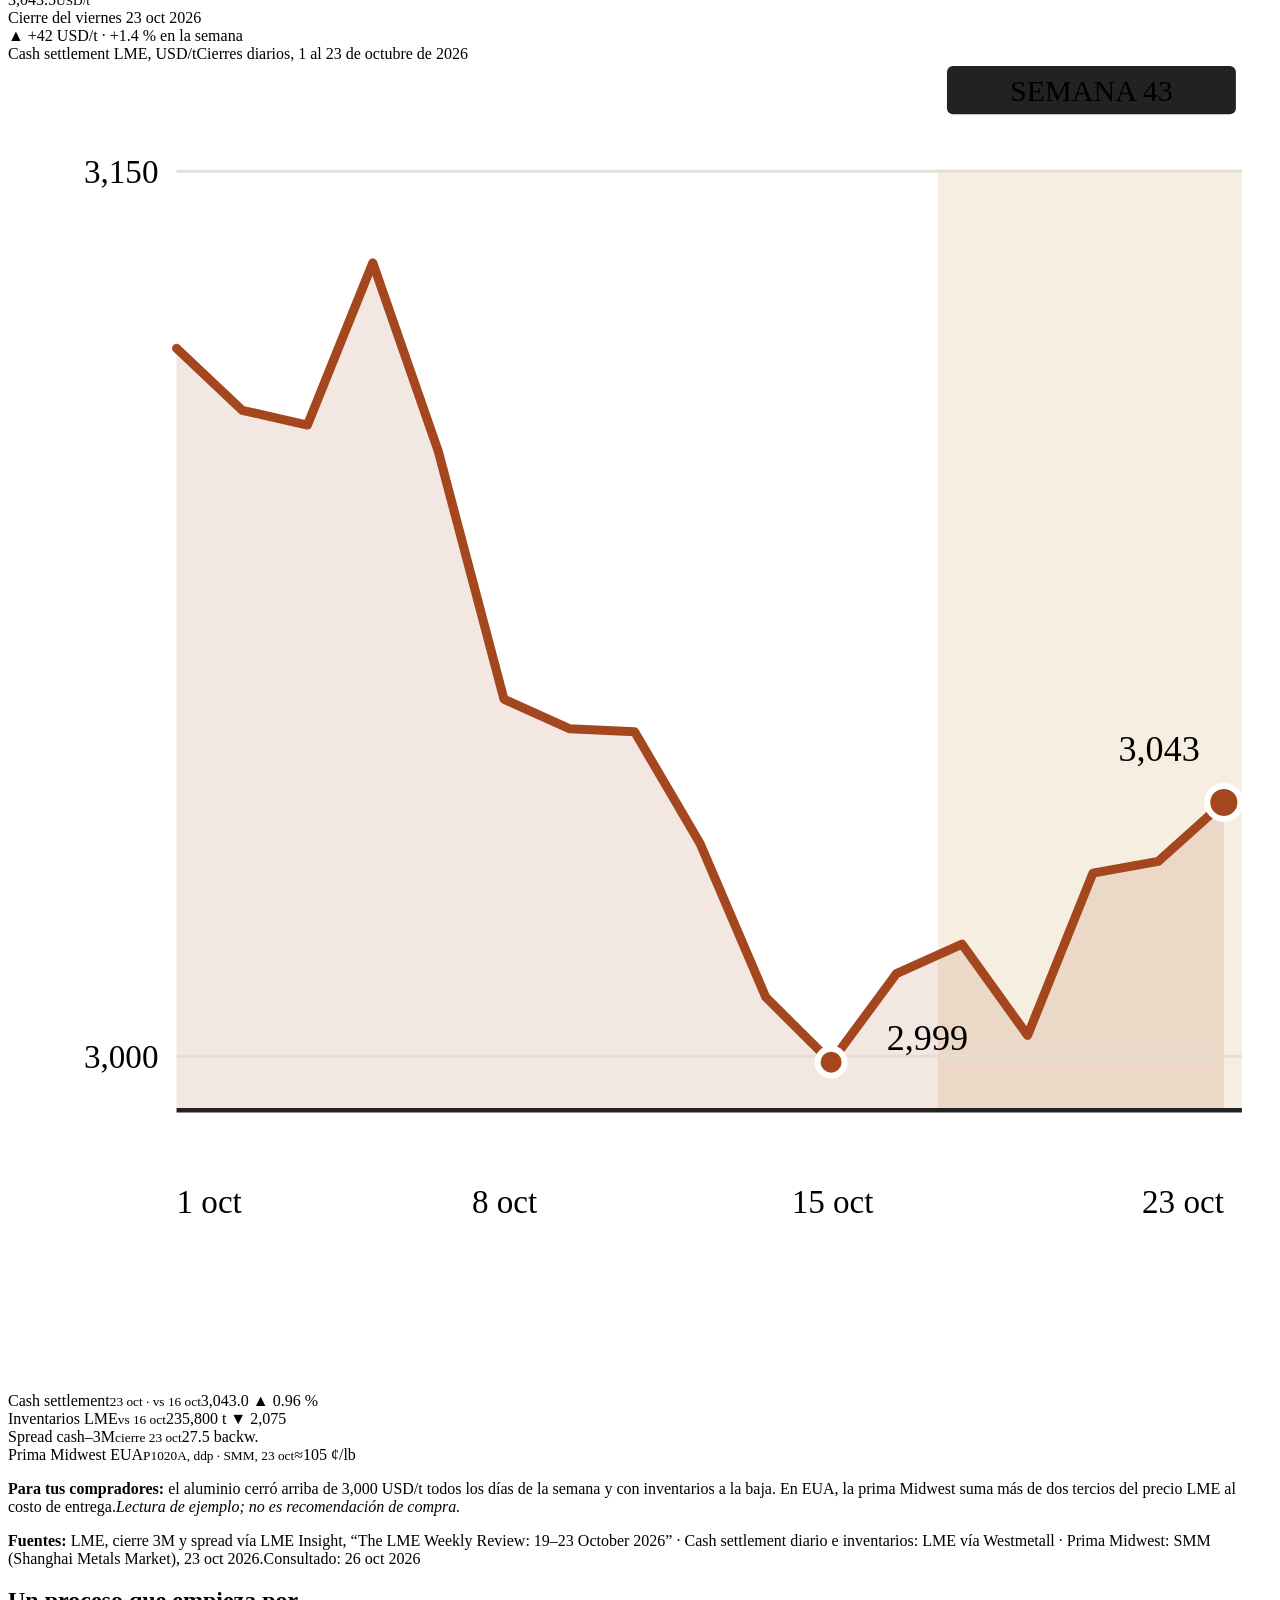
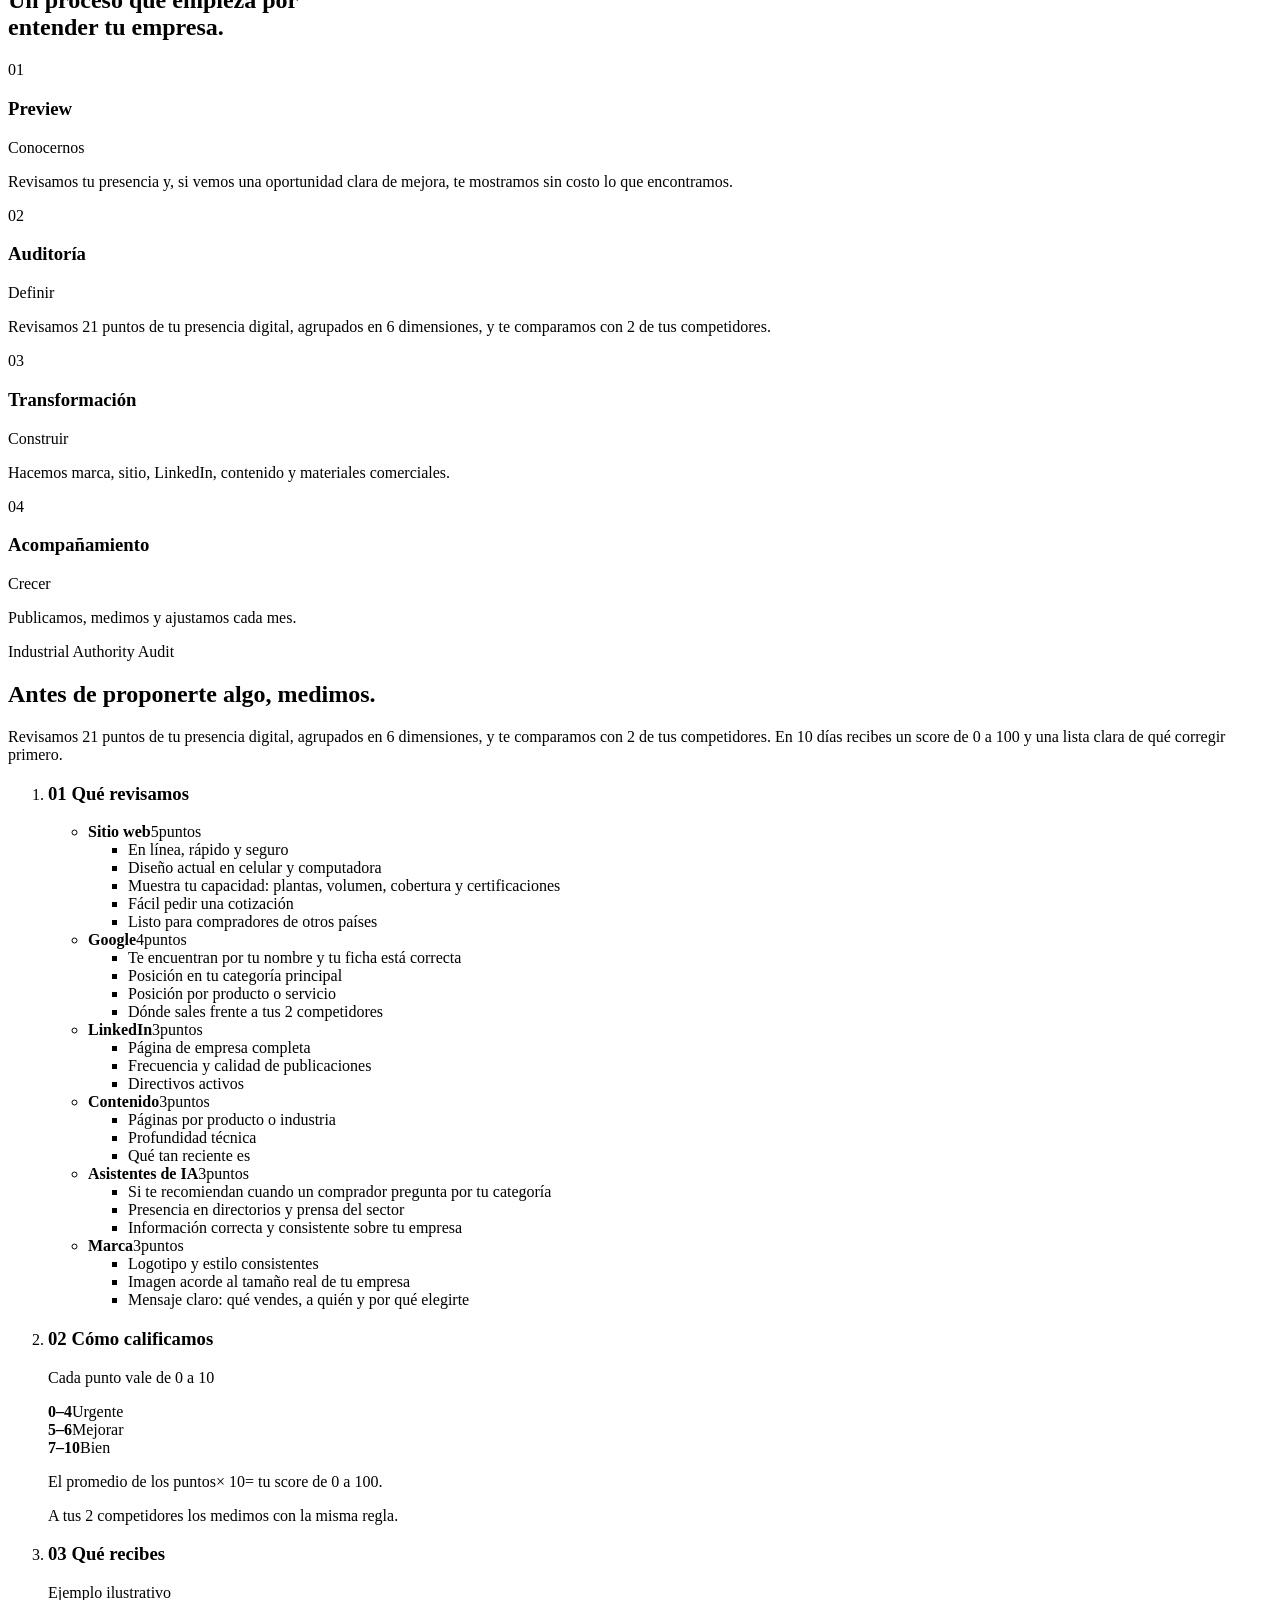
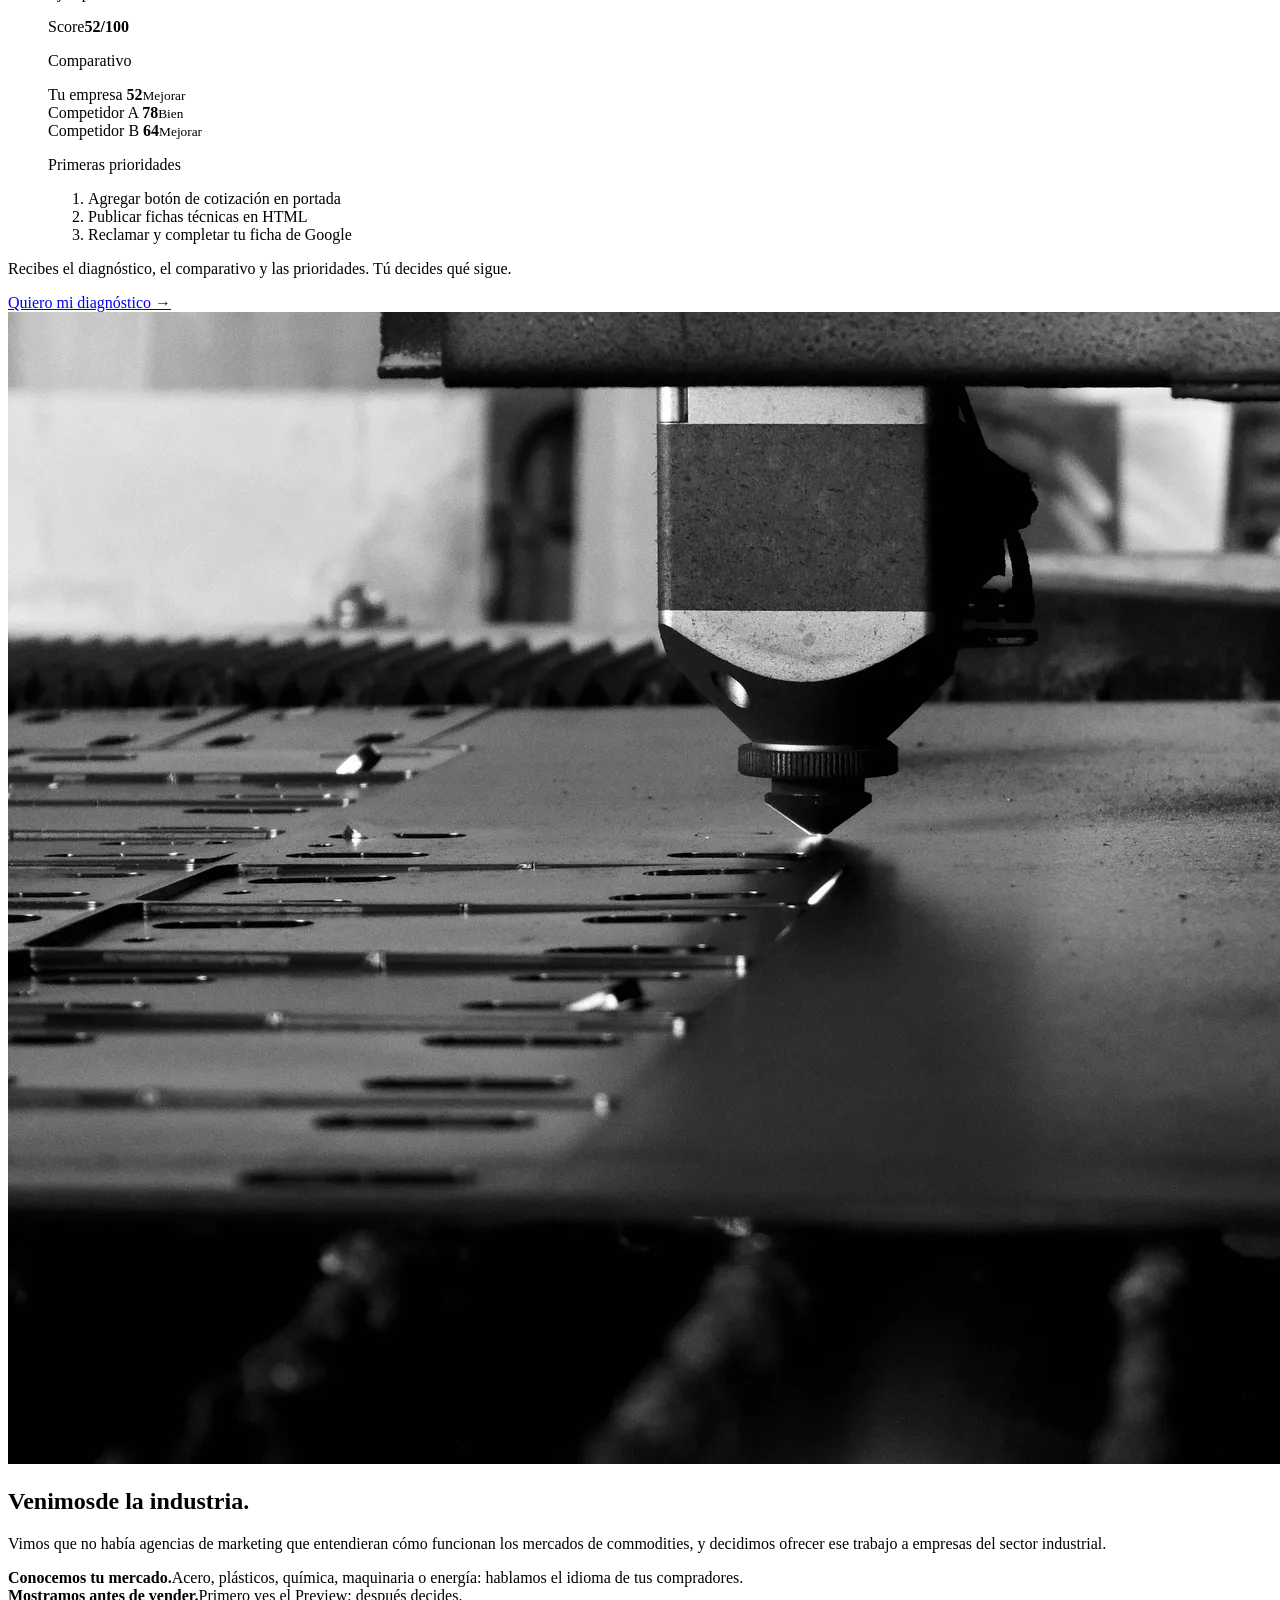
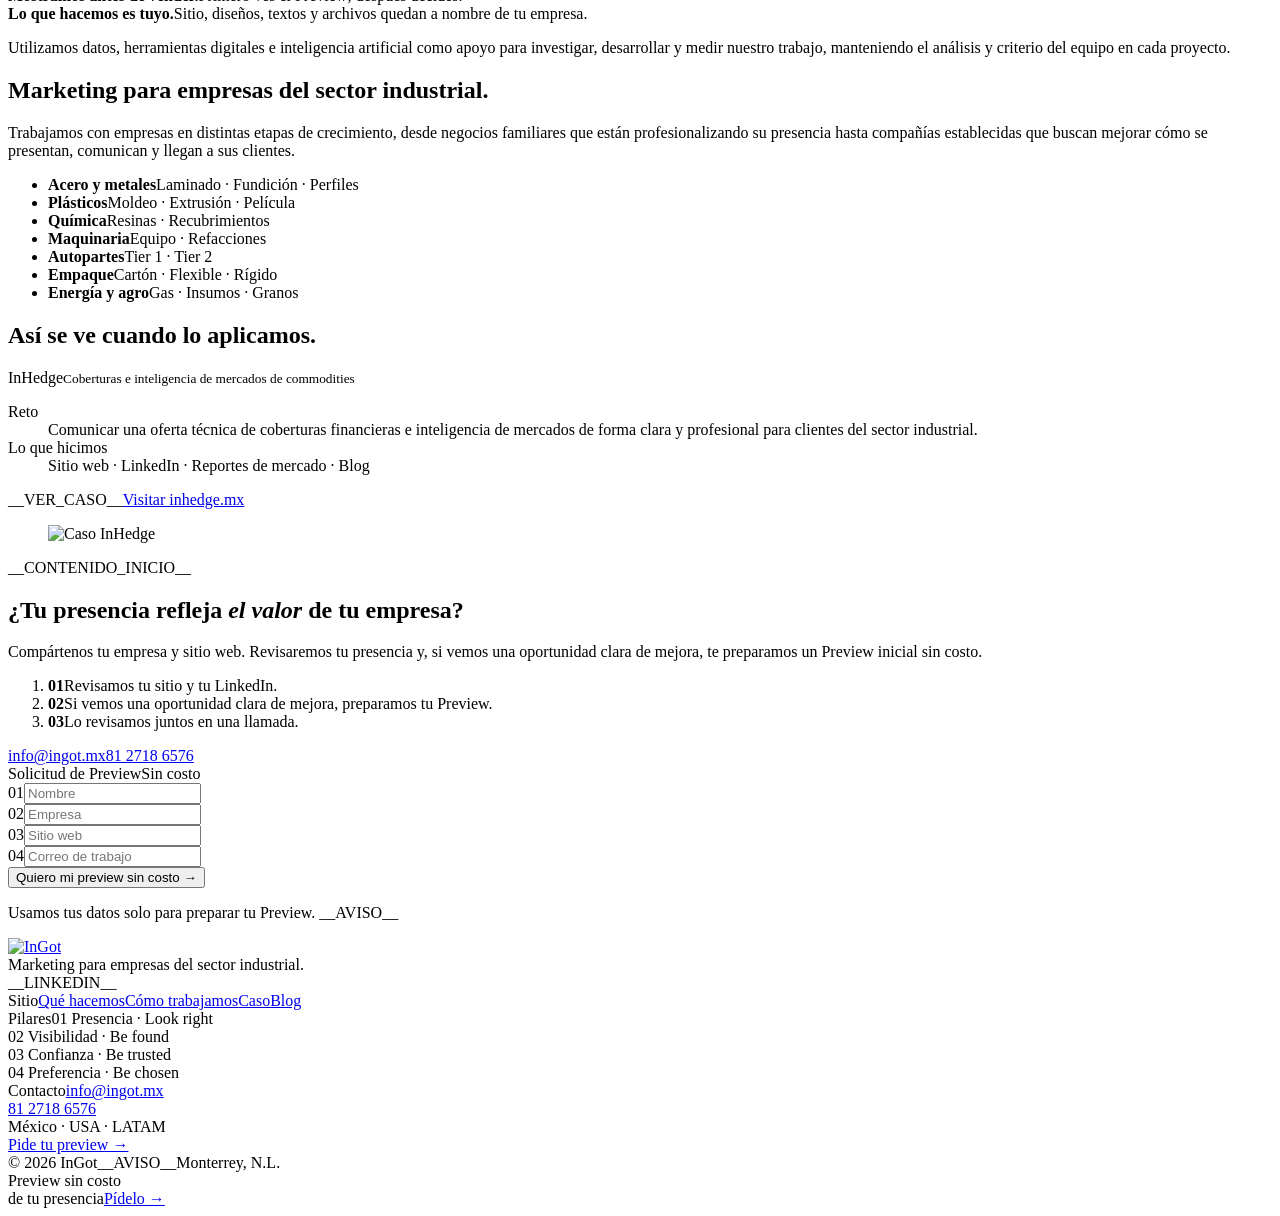
==== commit c7ba8a96: "Portada: la auditoría explica la metodología en 3 pasos Reorganiza solo la sección de la Industrial " ====
--- a/plantilla/inicio.html
+++ b/plantilla/inicio.html
@@ -237,20 +237,120 @@
   </div>
 </section>
 
-<!-- Propuesta para el equipo. Texto de audit_copy_propuesta.md. Editar solo este bloque. -->
+<!-- Metodología de la auditoría. Editar solo esta sección. -->
 <section class="audit reveal" id="auditoria">
   <div class="g">
     <p class="eye">Industrial Authority Audit</p>
     <h2 class="disp">Antes de proponerte algo, medimos.</h2>
     <p class="lead">Revisamos 21 puntos de tu presencia digital, agrupados en 6 dimensiones, y te comparamos con 2 de tus competidores. En 10 días recibes un score de 0 a 100 y una lista clara de qué corregir primero.</p>
-    <ul class="dims">
-      <li><span class="n">5</span><div><b>Sitio web</b><p>si está en línea y seguro, si se ve actual, si comunica tus plantas, capacidad y certificaciones, y si facilita pedir una cotización.</p></div></li>
-      <li><span class="n">4</span><div><b>Google</b><p>si te encuentran al buscar tu nombre y tu categoría, y en qué lugar apareces frente a tu competencia.</p></div></li>
-      <li><span class="n">3</span><div><b>LinkedIn</b><p>la página de tu empresa, la frecuencia con la que publicas y la presencia de tus directivos.</p></div></li>
-      <li><span class="n">3</span><div><b>Contenido</b><p>si tienes páginas por producto e industria, qué tan técnico es tu contenido y cuándo publicaste por última vez.</p></div></li>
-      <li><span class="n">3</span><div><b>Asistentes de IA</b><p>si una herramienta de IA te recomendaría cuando un comprador pregunta por tu categoría.</p></div></li>
-      <li><span class="n">3</span><div><b>Marca</b><p>si tu logotipo y tu imagen son consistentes y van de acuerdo con el tamaño real de tu empresa.</p></div></li>
-    </ul>
+    <ol class="metodo">
+      <li class="paso">
+        <h3><span class="paso-num" aria-hidden="true">01</span> Qué revisamos</h3>
+        <ul class="dims">
+          <li>
+            <div class="cab"><b>Sitio web</b><span class="n">5<span class="lab">puntos</span></span></div>
+            <ul class="items">
+              <li>En línea, rápido y seguro</li>
+              <li>Diseño actual en celular y computadora</li>
+              <li>Muestra tu capacidad: plantas, volumen, cobertura y certificaciones</li>
+              <li>Fácil pedir una cotización</li>
+              <li>Listo para compradores de otros países</li>
+            </ul>
+          </li>
+          <li>
+            <div class="cab"><b>Google</b><span class="n">4<span class="lab">puntos</span></span></div>
+            <ul class="items">
+              <li>Te encuentran por tu nombre y tu ficha está correcta</li>
+              <li>Posición en tu categoría principal</li>
+              <li>Posición por producto o servicio</li>
+              <li>Dónde sales frente a tus 2 competidores</li>
+            </ul>
+          </li>
+          <li>
+            <div class="cab"><b>LinkedIn</b><span class="n">3<span class="lab">puntos</span></span></div>
+            <ul class="items">
+              <li>Página de empresa completa</li>
+              <li>Frecuencia y calidad de publicaciones</li>
+              <li>Directivos activos</li>
+            </ul>
+          </li>
+          <li>
+            <div class="cab"><b>Contenido</b><span class="n">3<span class="lab">puntos</span></span></div>
+            <ul class="items">
+              <li>Páginas por producto o industria</li>
+              <li>Profundidad técnica</li>
+              <li>Qué tan reciente es</li>
+            </ul>
+          </li>
+          <li>
+            <div class="cab"><b>Asistentes de IA</b><span class="n">3<span class="lab">puntos</span></span></div>
+            <ul class="items">
+              <li>Si te recomiendan cuando un comprador pregunta por tu categoría</li>
+              <li>Presencia en directorios y prensa del sector</li>
+              <li>Información correcta y consistente sobre tu empresa</li>
+            </ul>
+          </li>
+          <li>
+            <div class="cab"><b>Marca</b><span class="n">3<span class="lab">puntos</span></span></div>
+            <ul class="items">
+              <li>Logotipo y estilo consistentes</li>
+              <li>Imagen acorde al tamaño real de tu empresa</li>
+              <li>Mensaje claro: qué vendes, a quién y por qué elegirte</li>
+            </ul>
+          </li>
+        </ul>
+      </li>
+      <li class="paso">
+        <h3><span class="paso-num" aria-hidden="true">02</span> Cómo calificamos</h3>
+        <div class="escala">
+          <p class="escala-k">Cada punto vale de 0 a 10</p>
+          <div class="bandas" role="list" aria-label="Escala de cada punto, de 0 a 10">
+            <div class="banda urgente" role="listitem"><b>0–4</b><span>Urgente</span></div>
+            <div class="banda mejorar" role="listitem"><b>5–6</b><span>Mejorar</span></div>
+            <div class="banda bien" role="listitem"><b>7–10</b><span>Bien</span></div>
+          </div>
+          <p class="formula"><span>El promedio de los puntos</span><span class="x">× 10</span><span class="res">= tu score de 0 a 100.</span></p>
+          <p class="misma">A tus 2 competidores los medimos con la misma regla.</p>
+        </div>
+      </li>
+      <li class="paso">
+        <h3><span class="paso-num" aria-hidden="true">03</span> Qué recibes</h3>
+        <div class="muestra">
+          <div class="muestra-h">
+            <span class="pill cu">Ejemplo ilustrativo</span>
+            <p class="score"><span class="k">Score</span><b>52<span class="de">/100</span></b></p>
+          </div>
+          <div class="muestra-cuerpo">
+            <div class="barras">
+              <p class="mono">Comparativo</p>
+              <div class="fila">
+                <span class="quien">Tu empresa</span>
+                <span class="track" aria-hidden="true"><i class="mejorar" style="--w:52%"></i></span>
+                <span class="pts"><b>52</b><small>Mejorar</small></span>
+              </div>
+              <div class="fila">
+                <span class="quien">Competidor A</span>
+                <span class="track" aria-hidden="true"><i class="bien" style="--w:78%"></i></span>
+                <span class="pts"><b>78</b><small>Bien</small></span>
+              </div>
+              <div class="fila">
+                <span class="quien">Competidor B</span>
+                <span class="track" aria-hidden="true"><i class="mejorar" style="--w:64%"></i></span>
+                <span class="pts"><b>64</b><small>Mejorar</small></span>
+              </div>
+            </div>
+            <div class="prios">
+              <p class="mono">Primeras prioridades</p>
+              <ol>
+                <li>Agregar botón de cotización en portada</li>
+                <li>Publicar fichas técnicas en HTML</li>
+                <li>Reclamar y completar tu ficha de Google</li>
+              </ol>
+            </div>
+          </div>
+        </div>
+      </li>
+    </ol>
     <p class="cierre">Recibes el diagnóstico, el comparativo y las prioridades. Tú decides qué sigue.</p>
     <a class="cta" href="/#contacto">Quiero mi diagnóstico <span class="flecha" aria-hidden="true">→</span></a>
   </div>
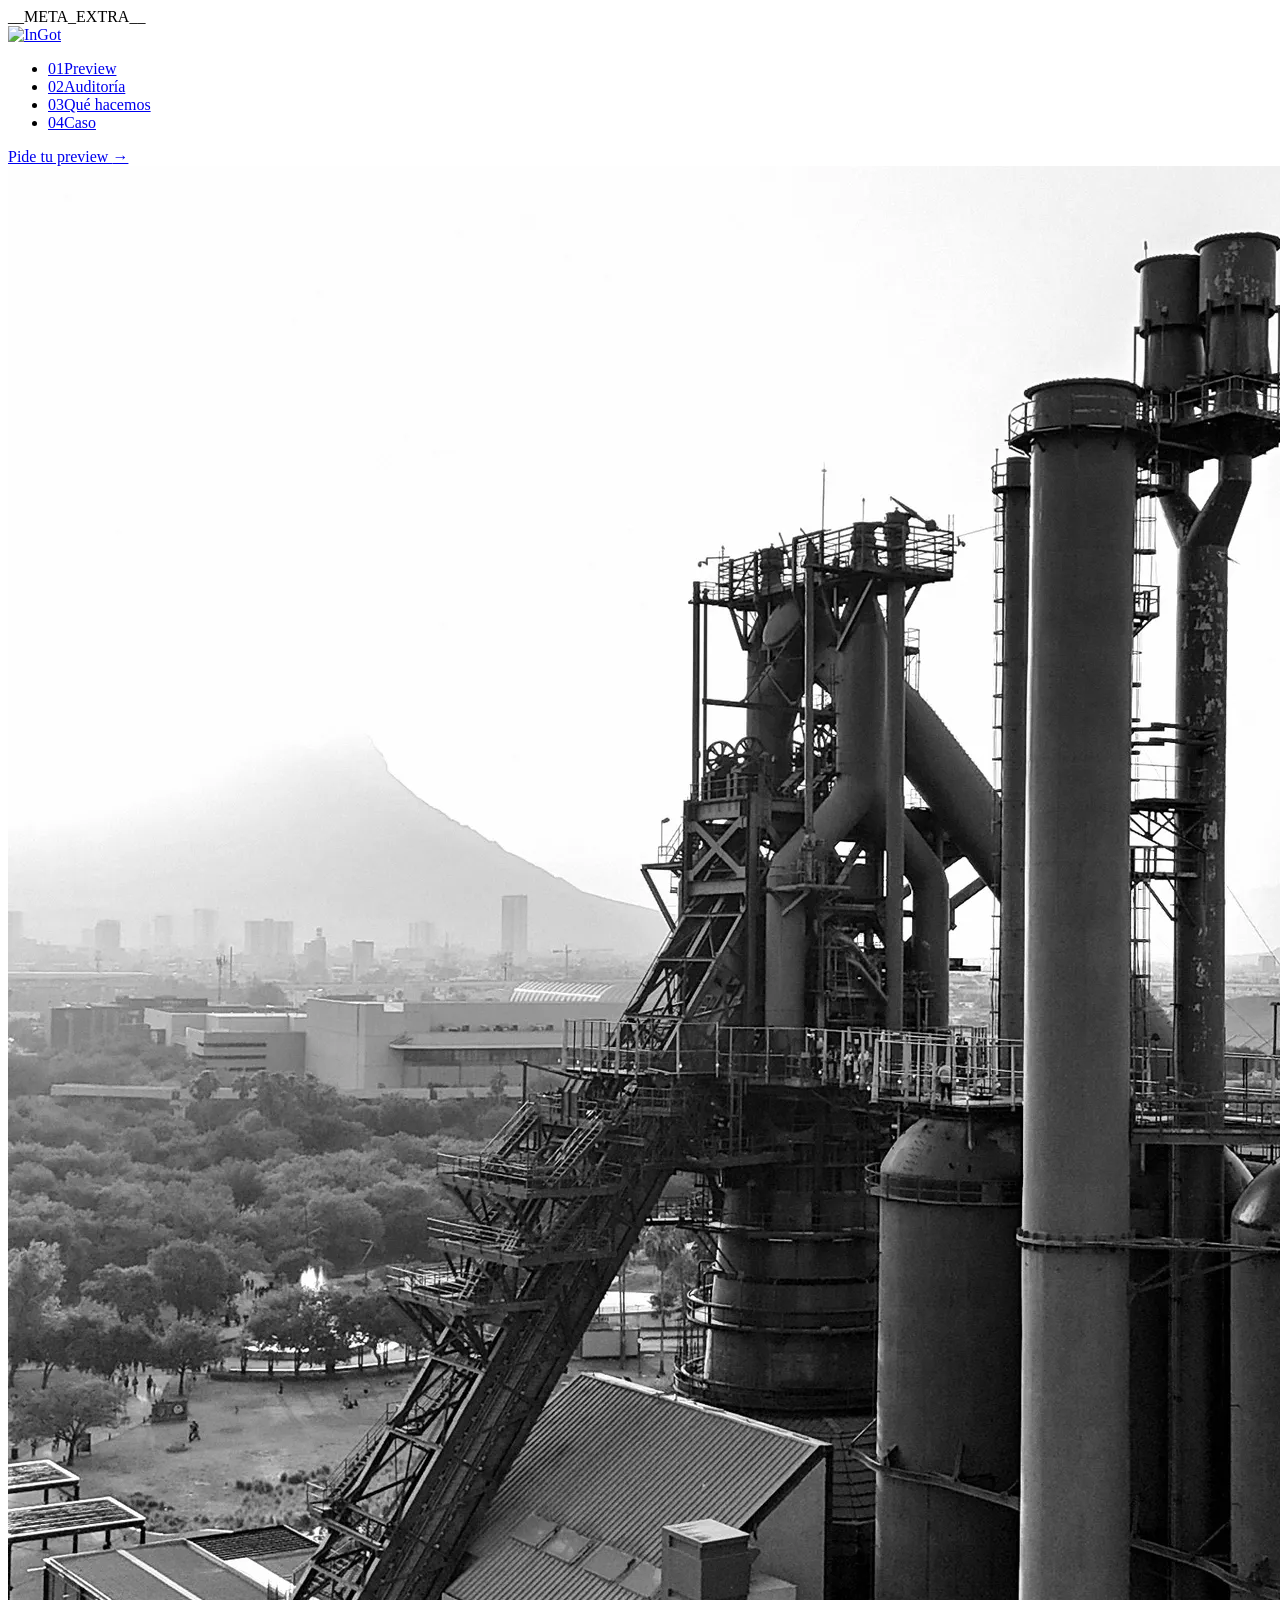
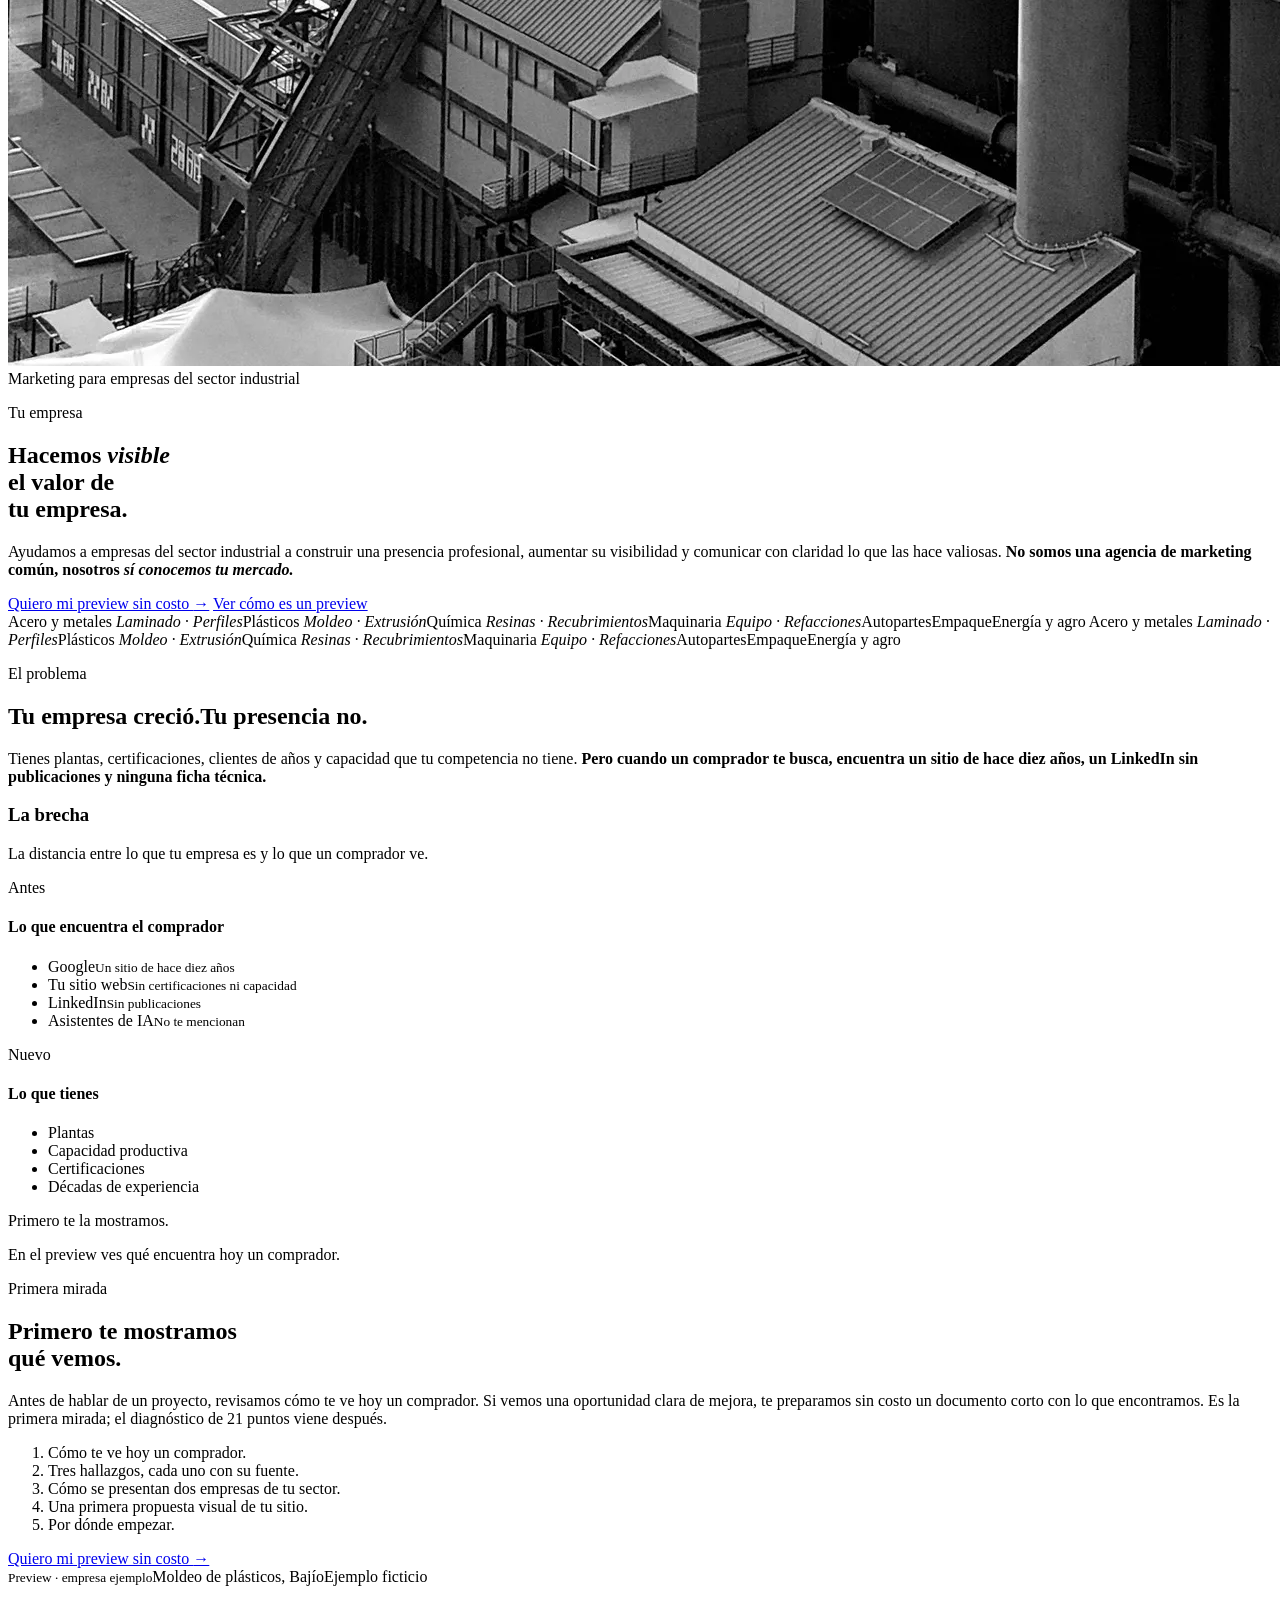
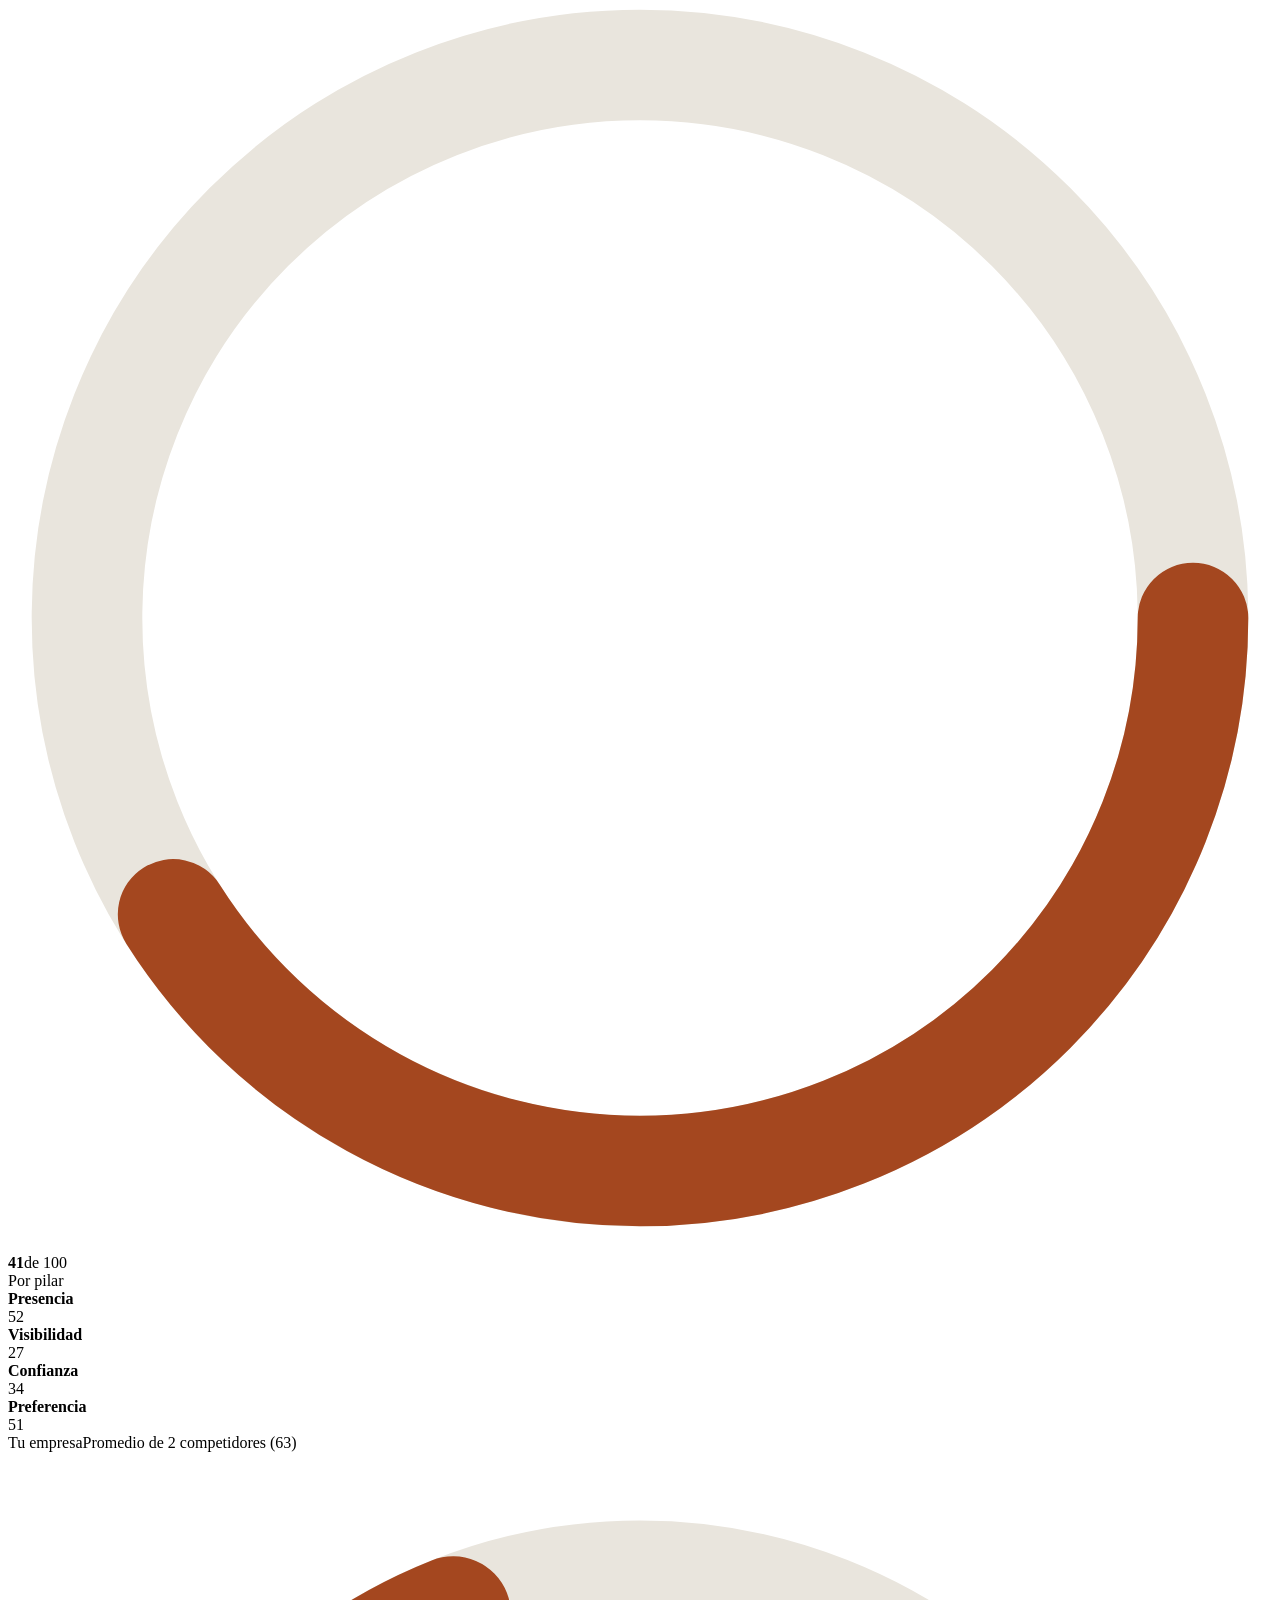
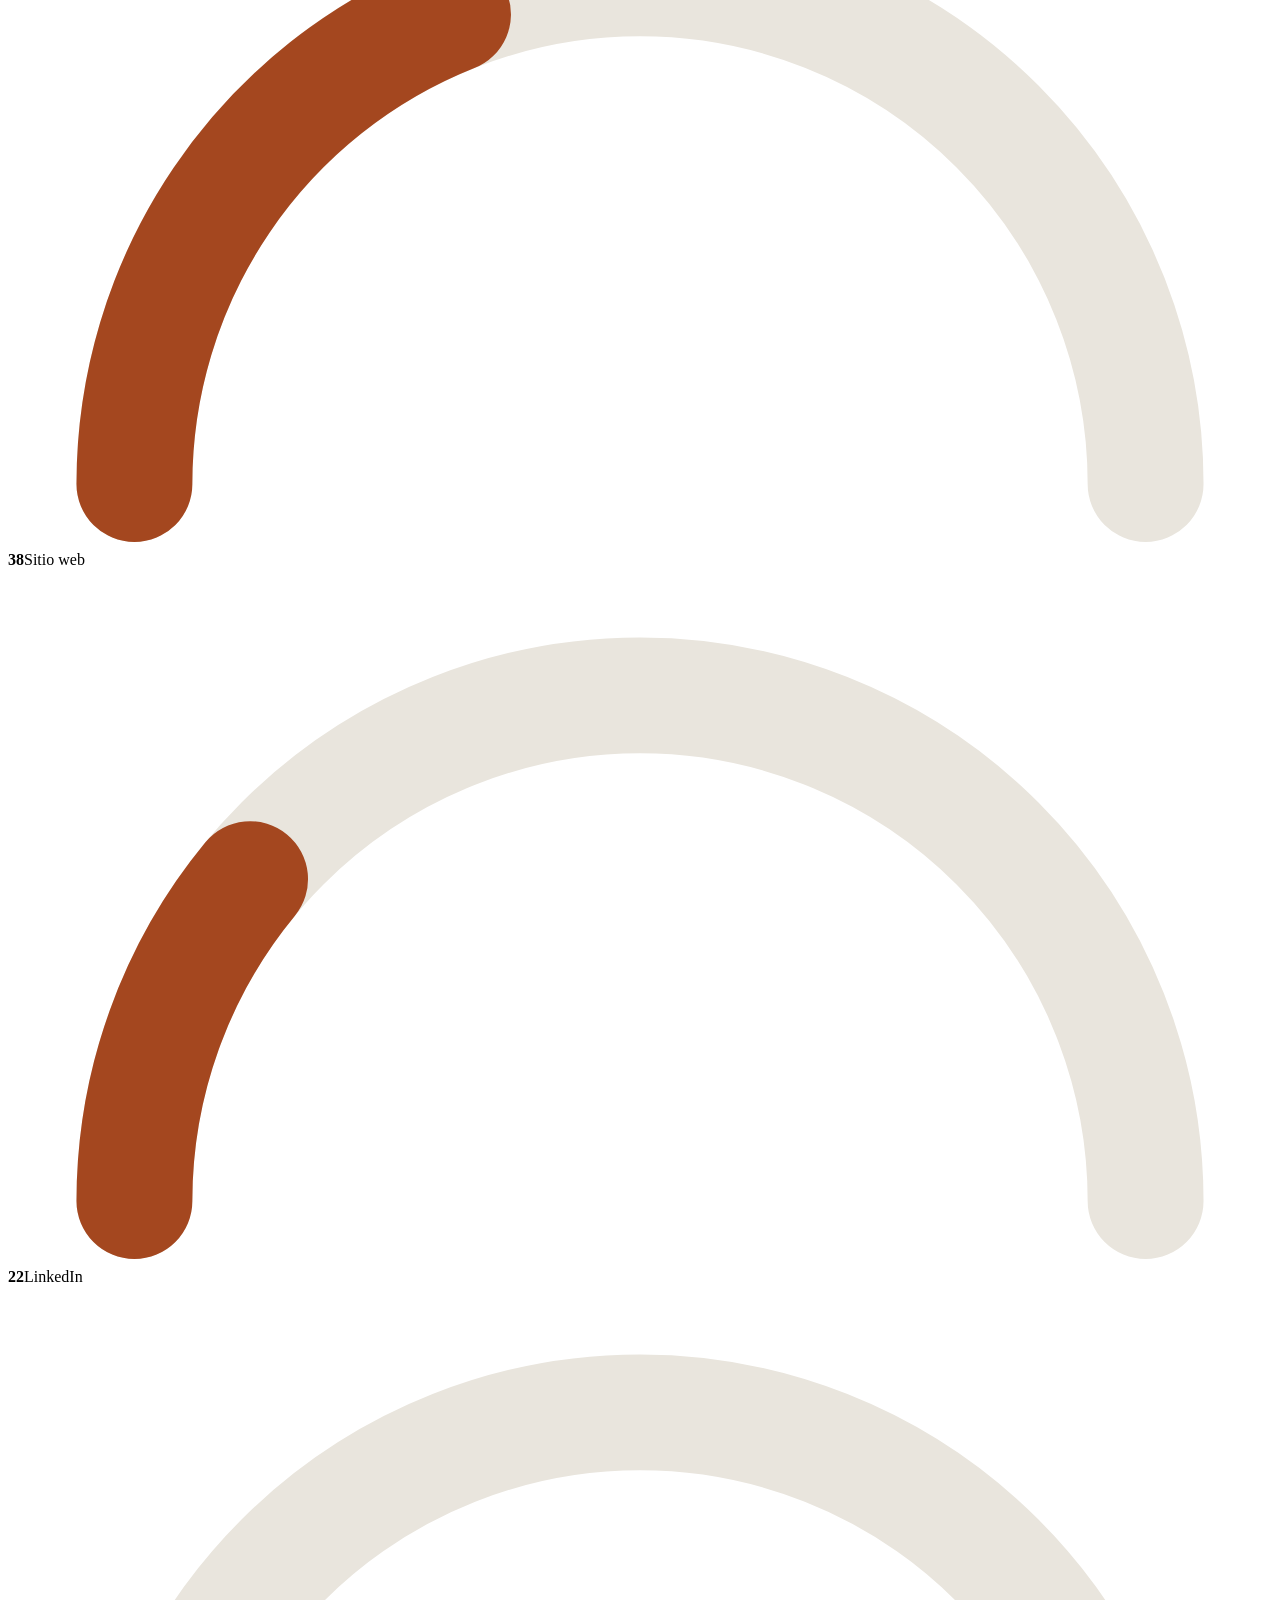
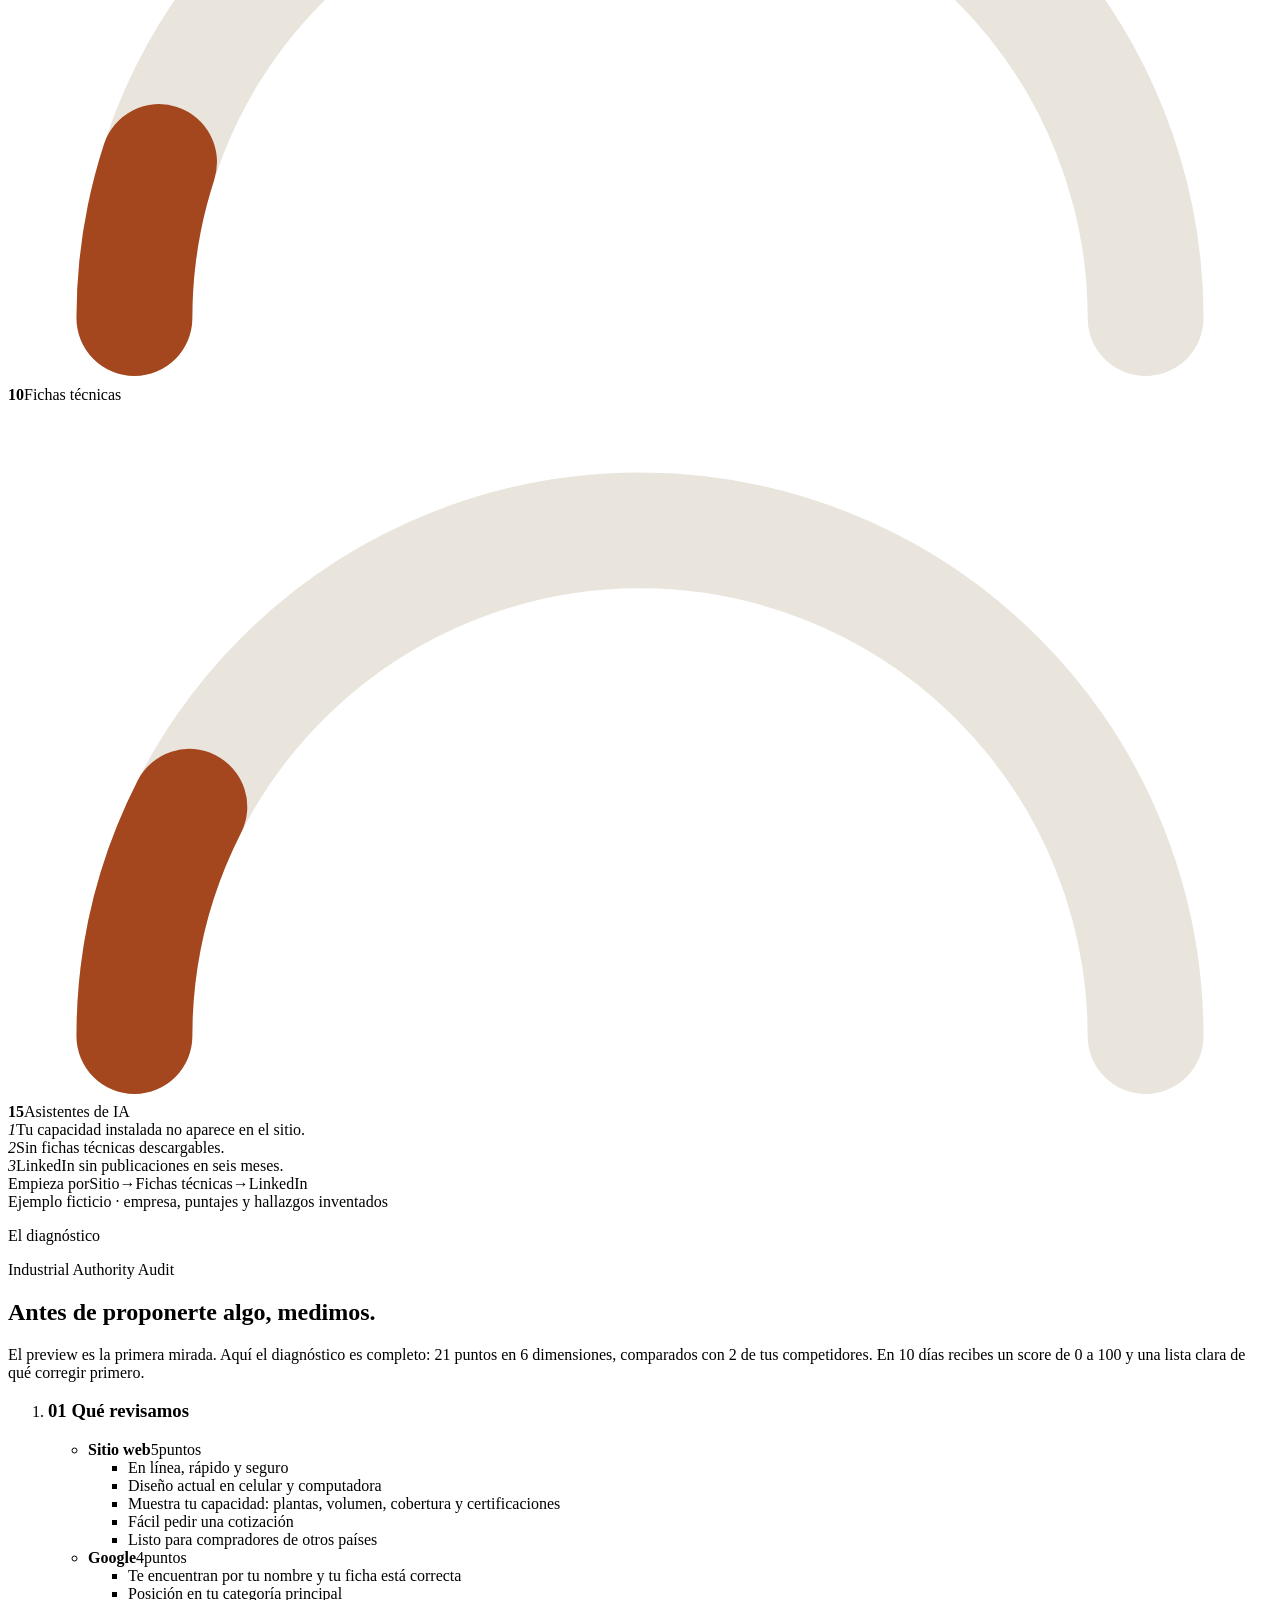
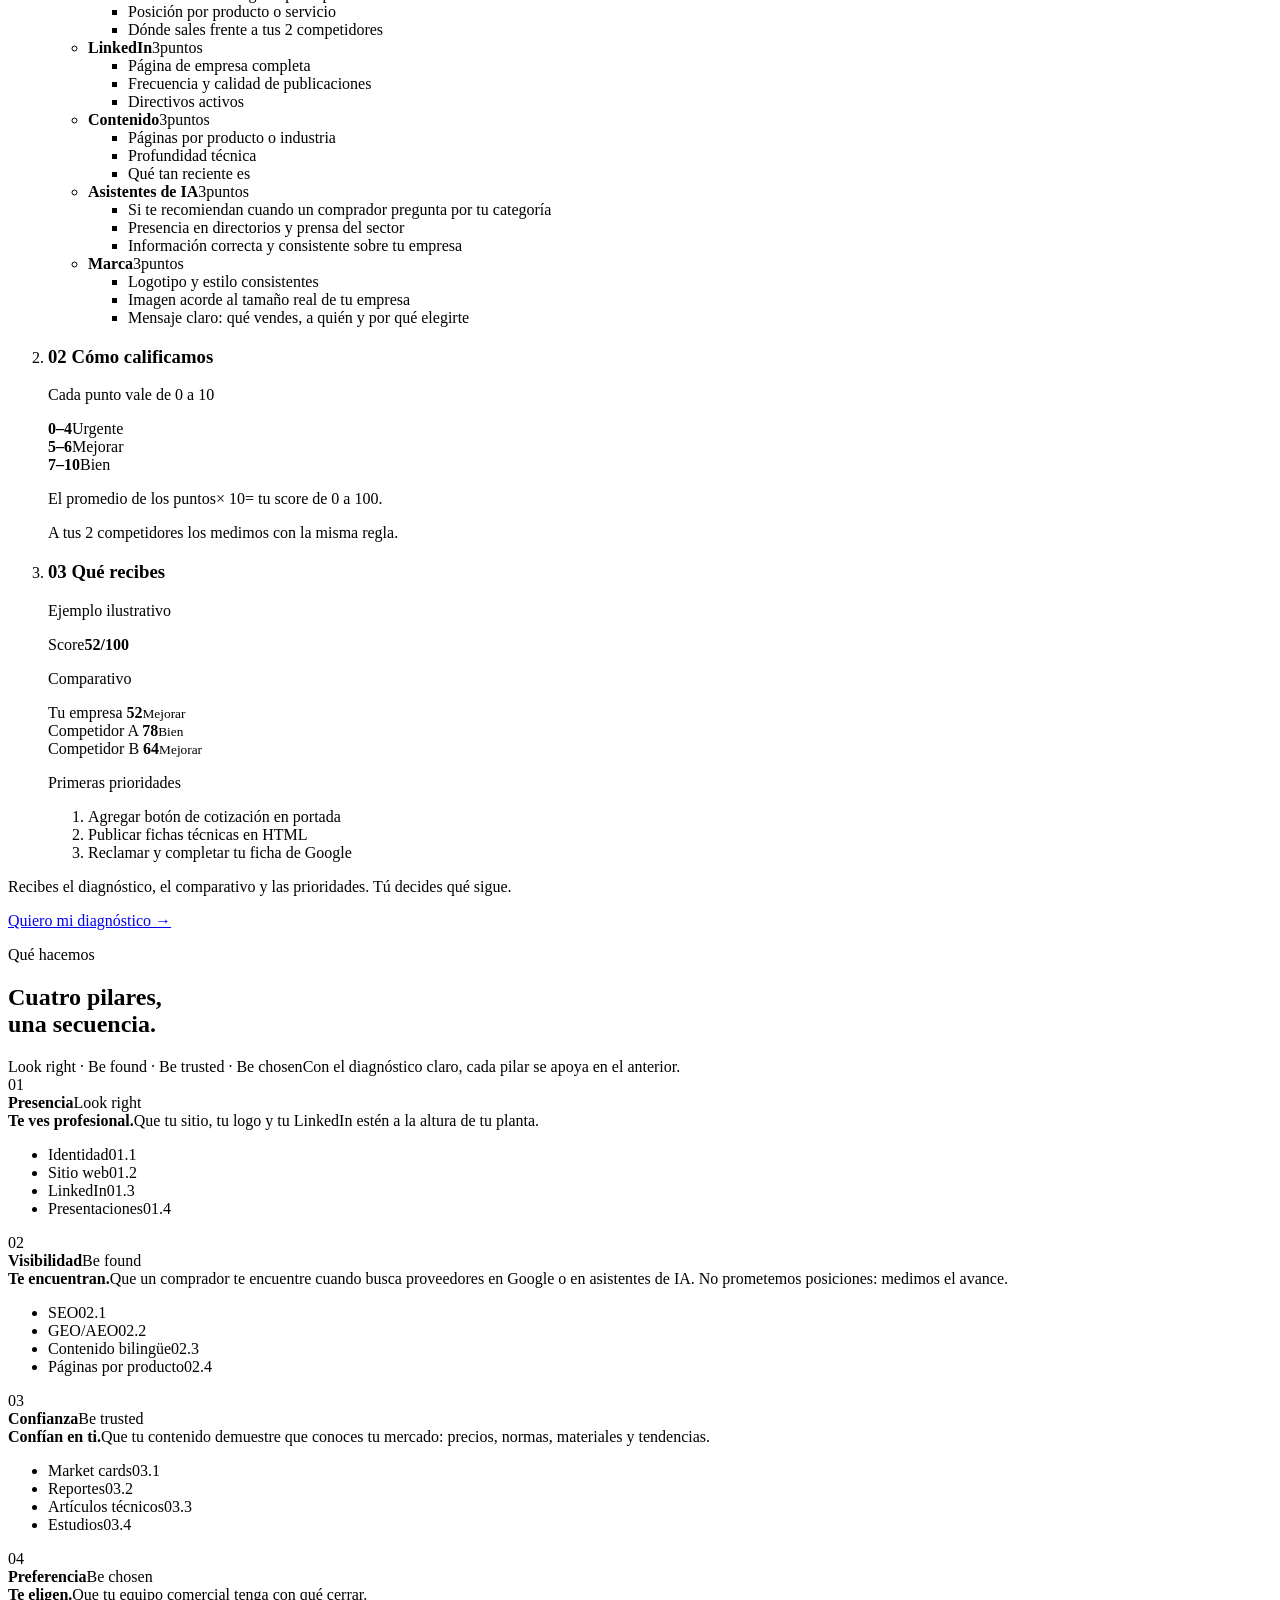
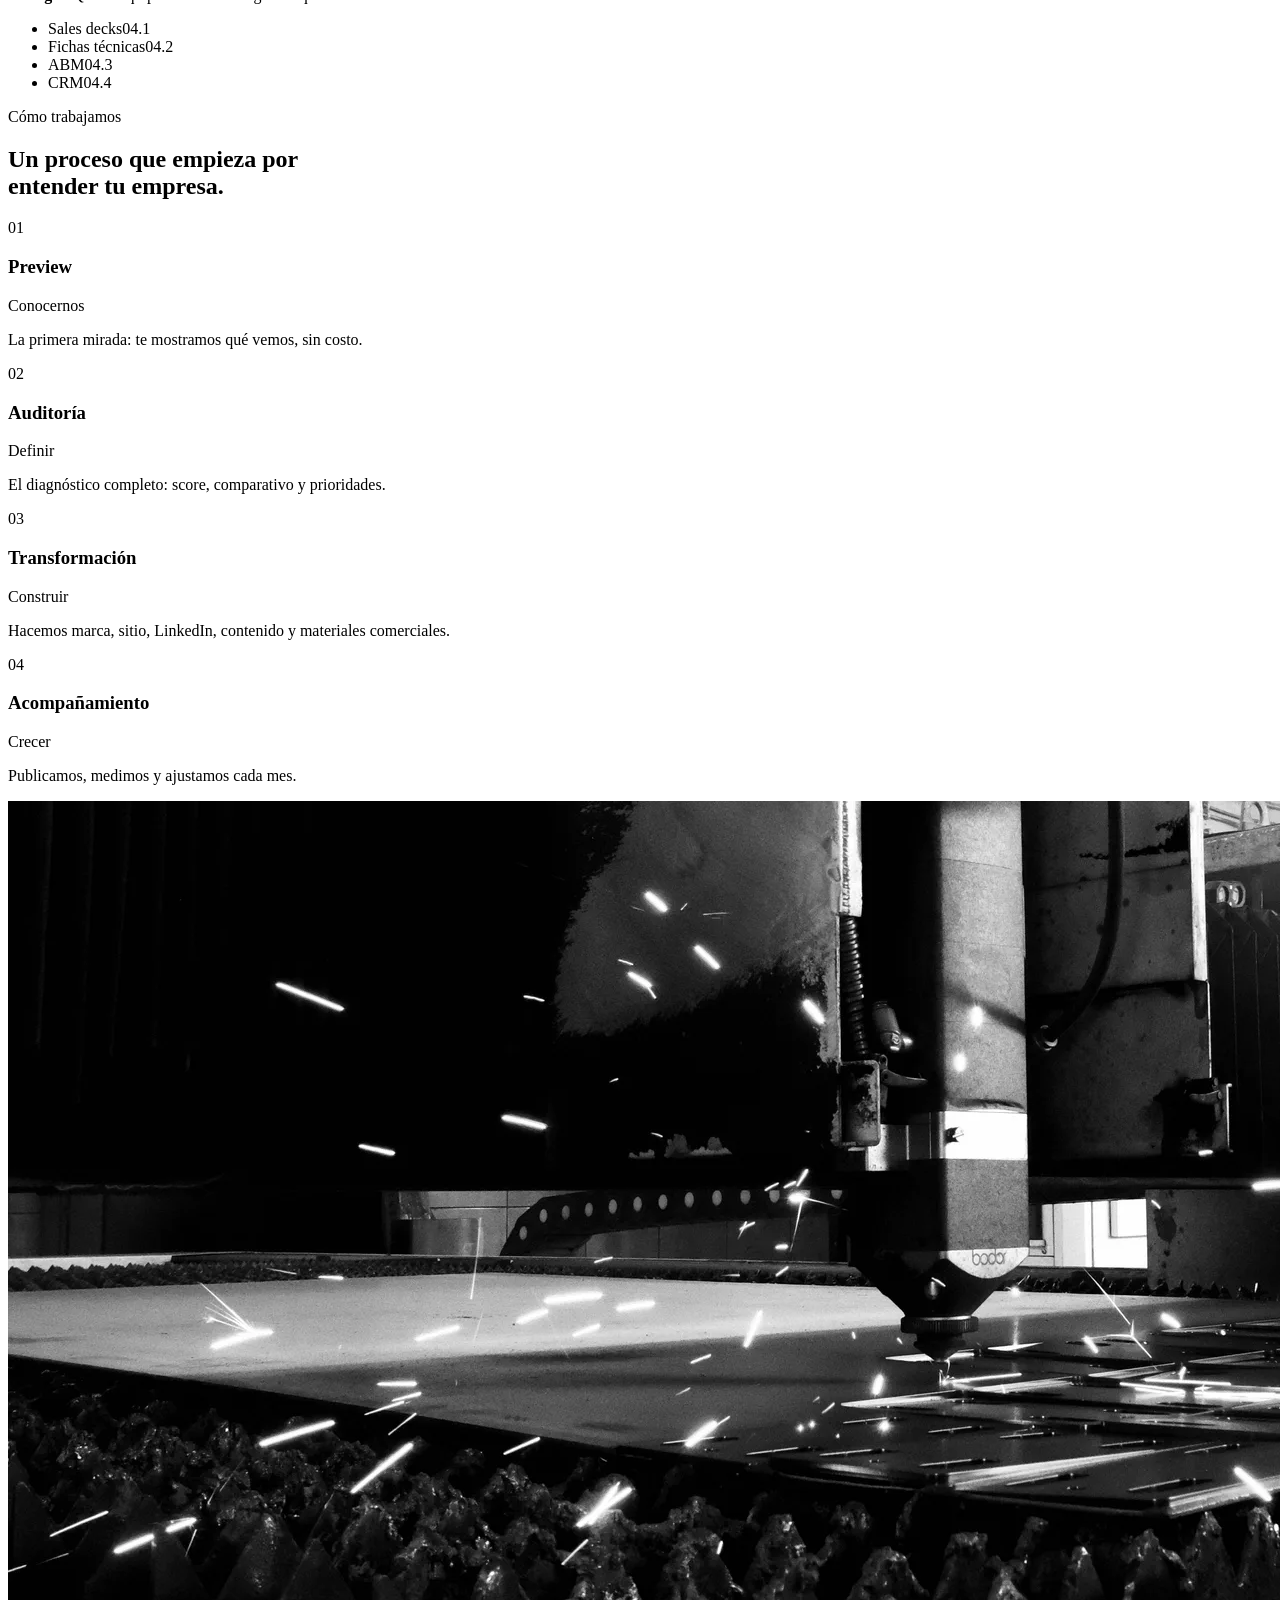
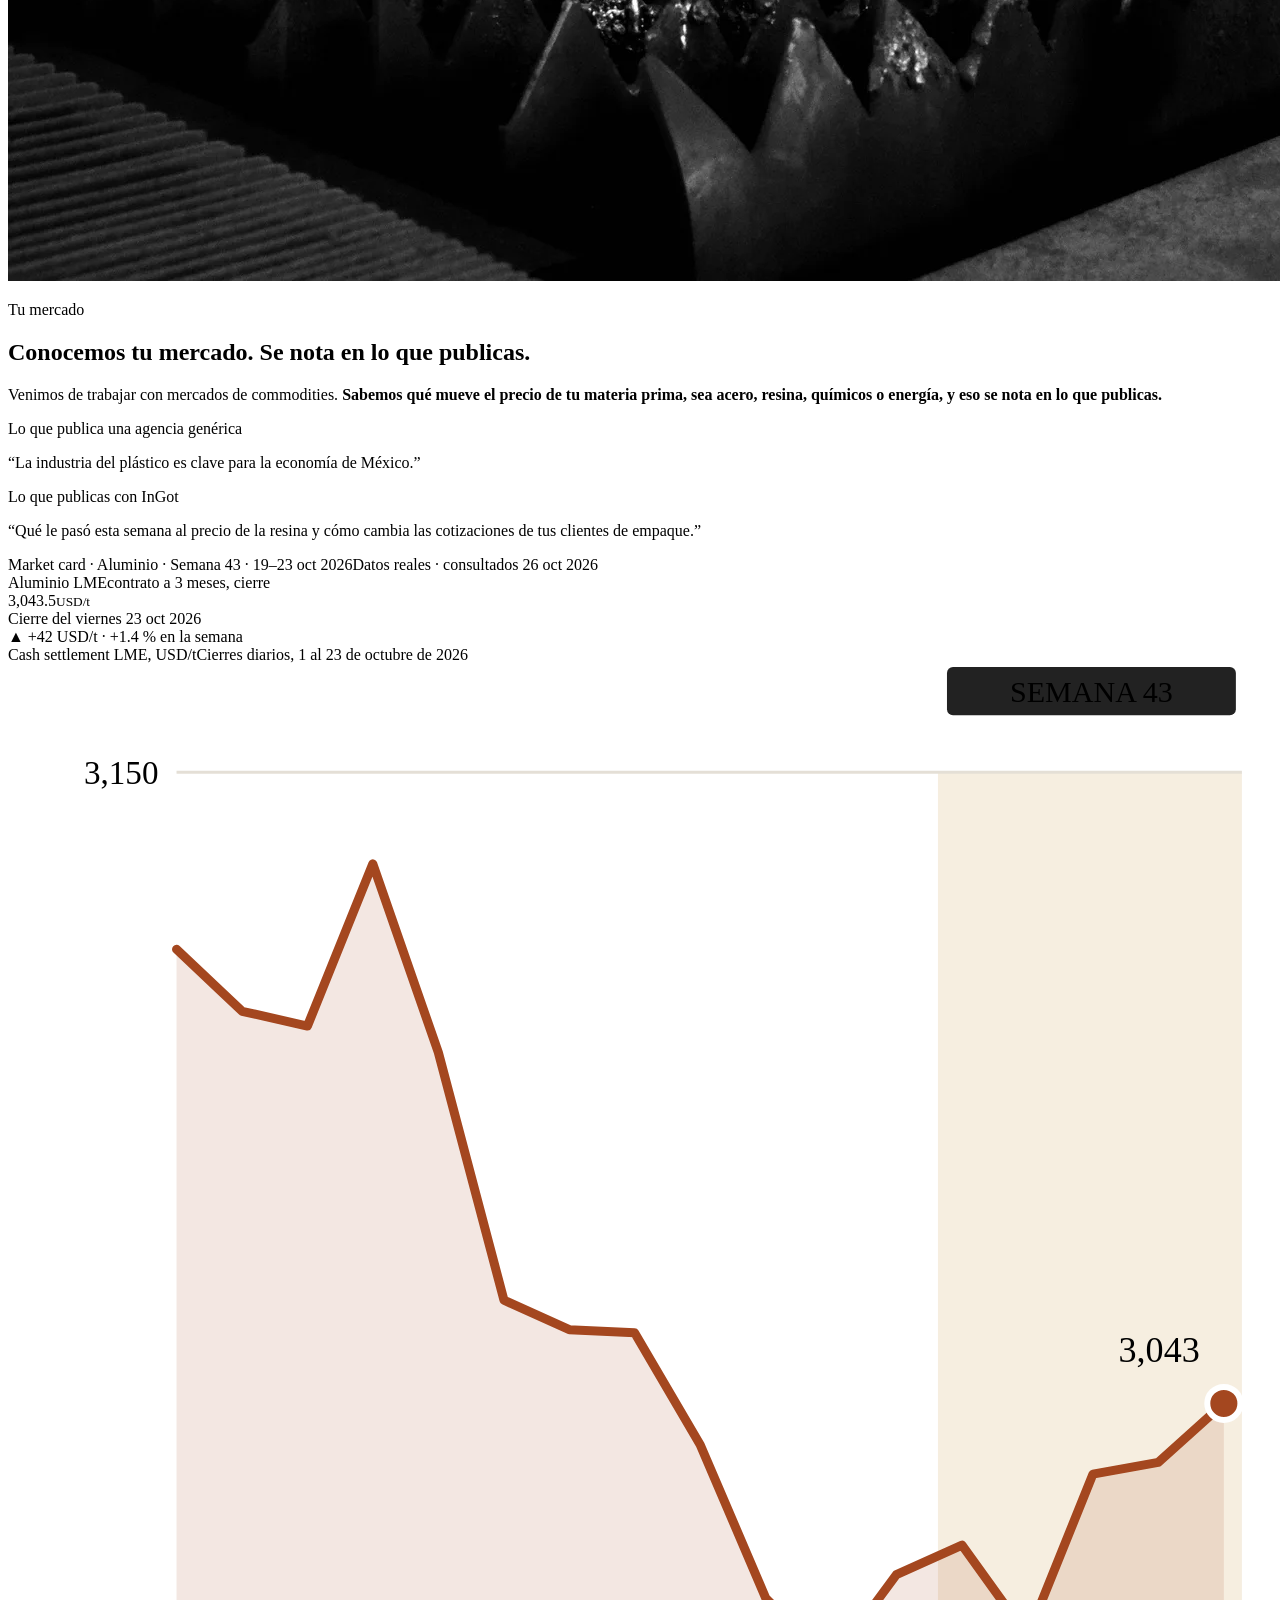
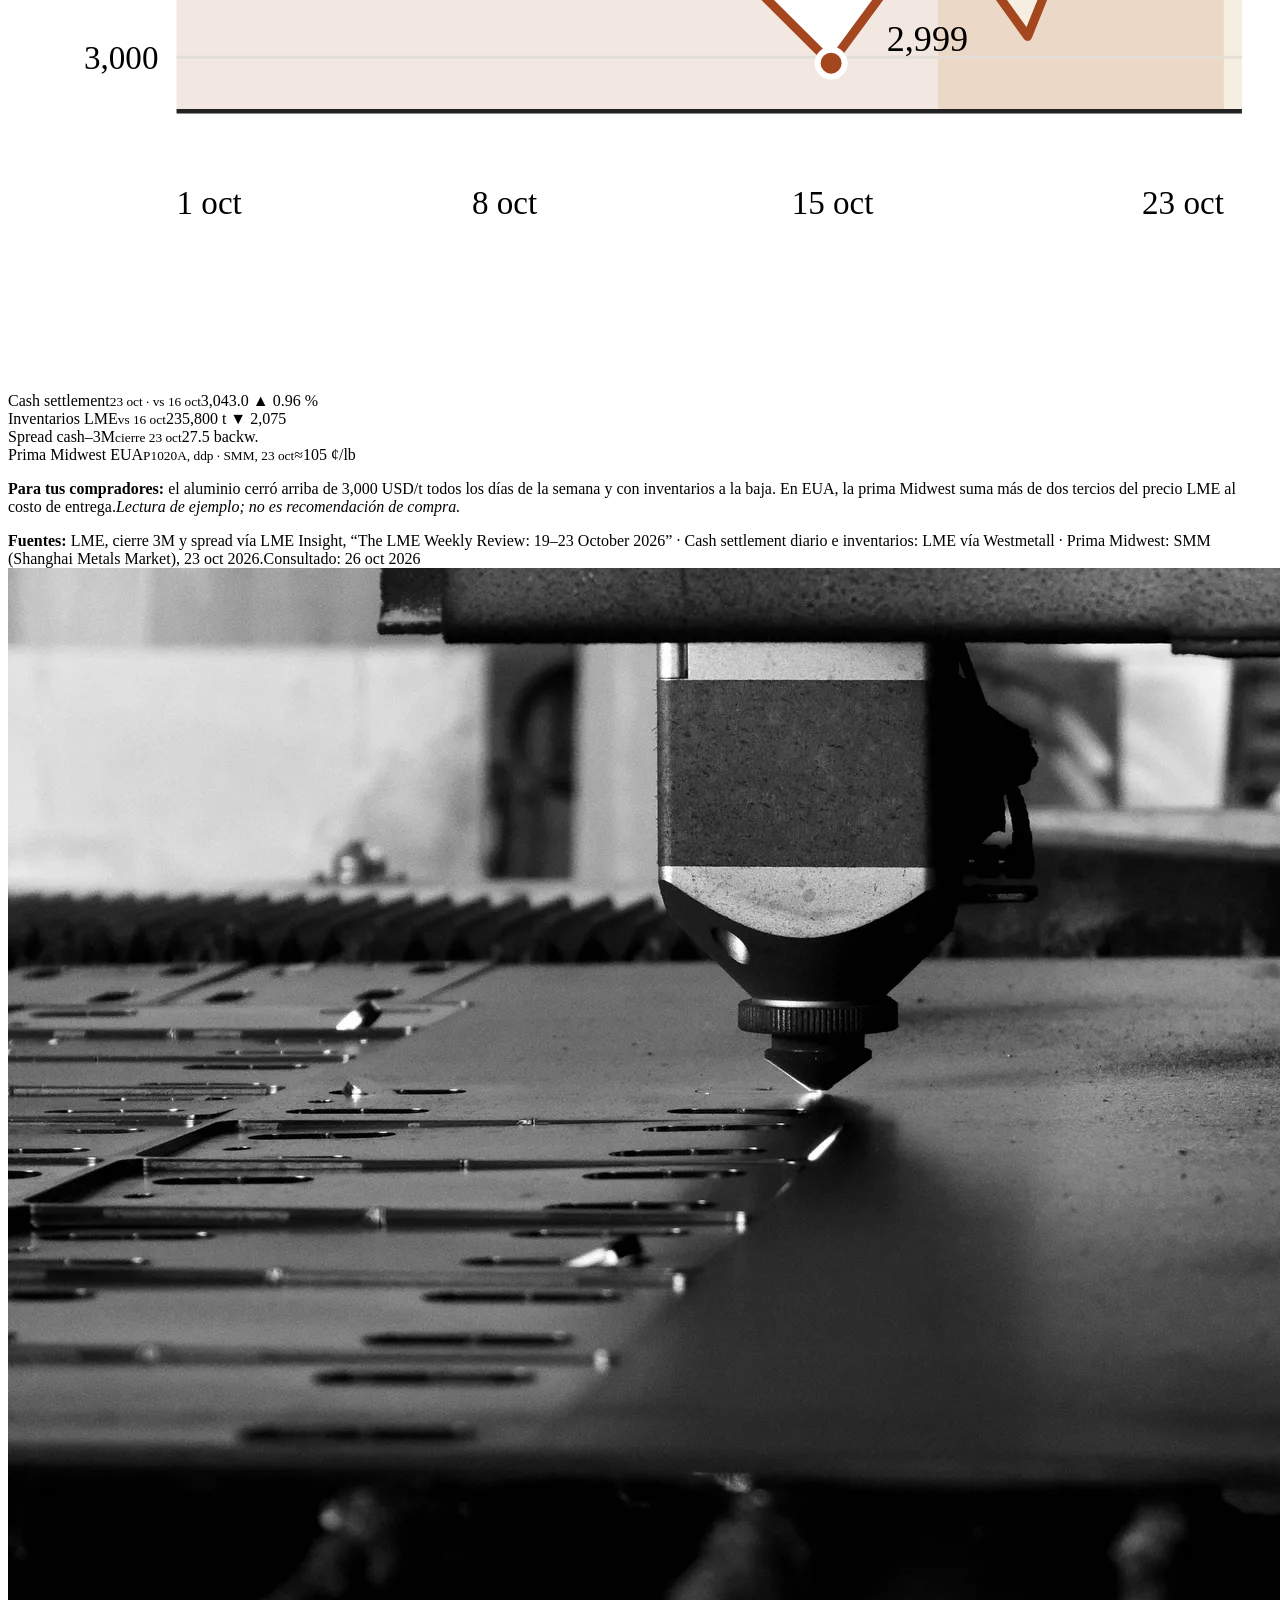
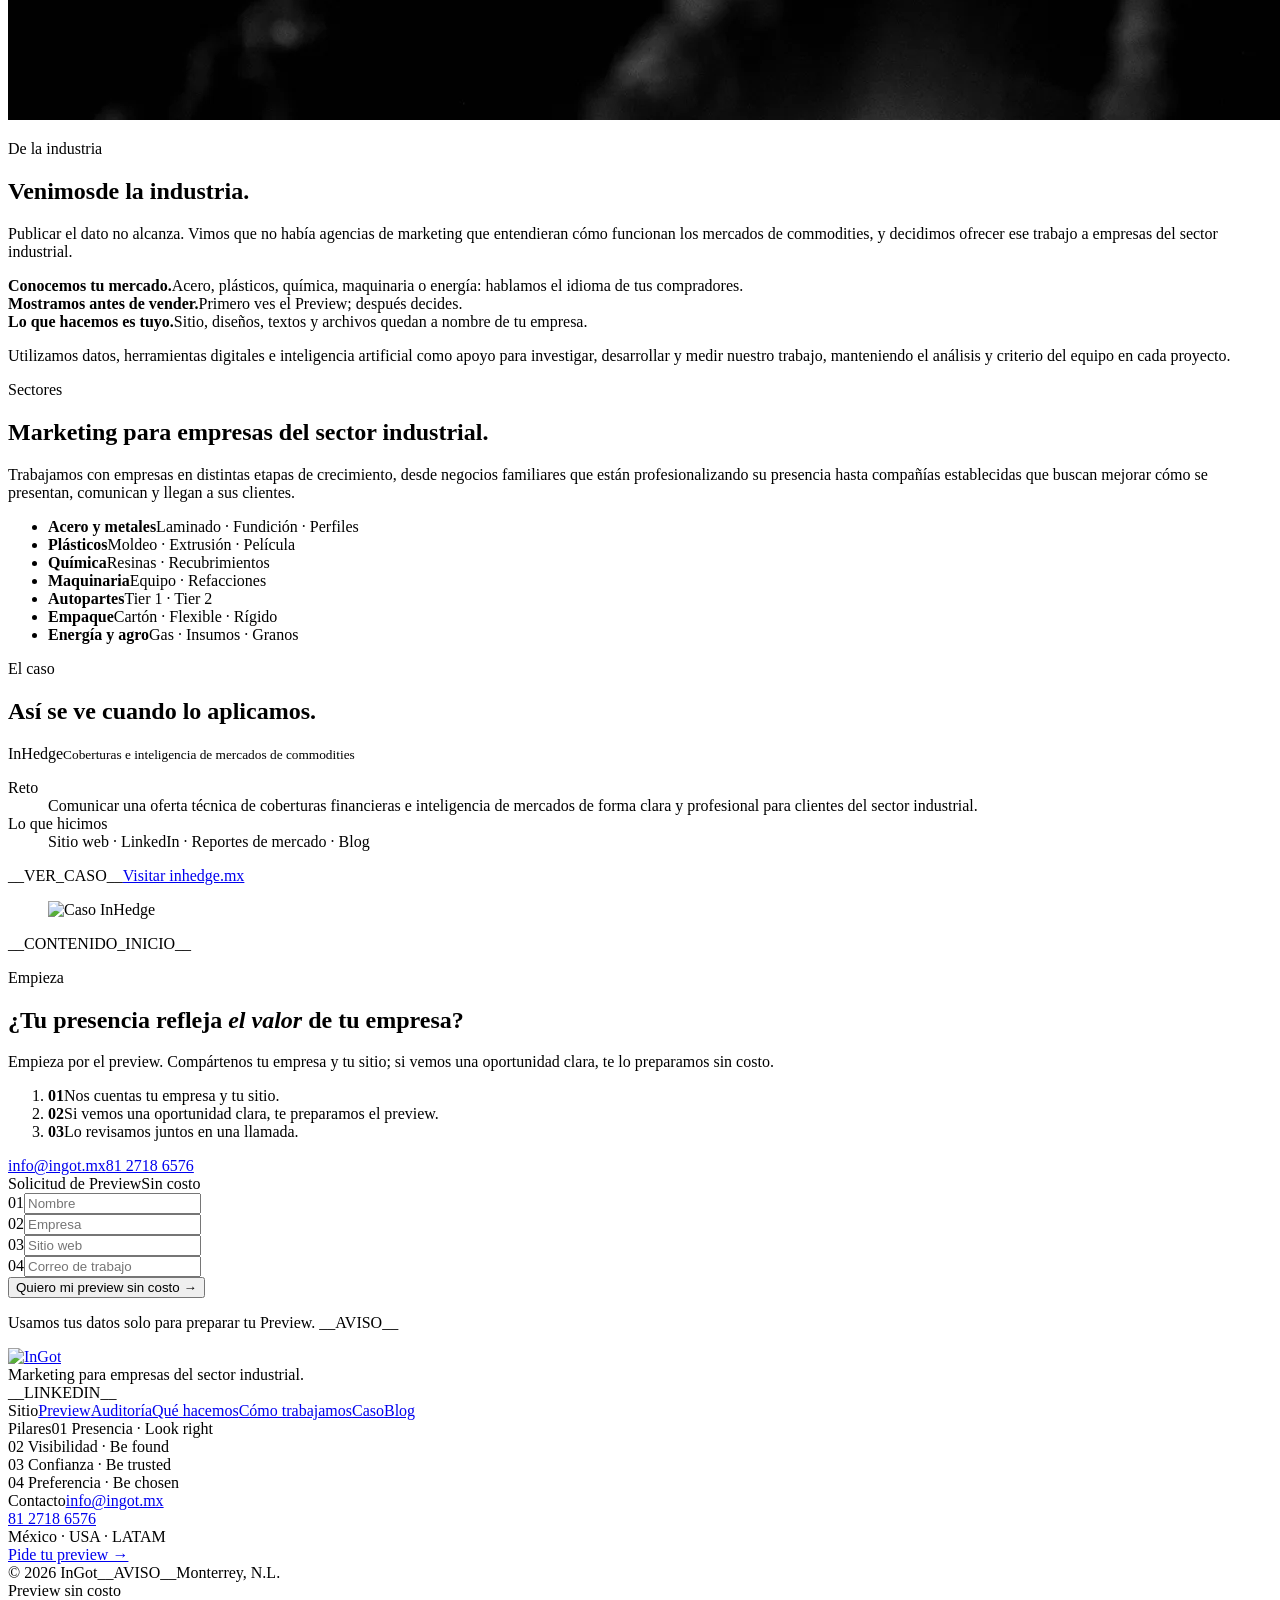
==== commit 8cb90090: "Portada: hilo narrativo y auditoría junto al preview Reordena la portada para que el problema, la pr" ====
--- a/plantilla/inicio.html
+++ b/plantilla/inicio.html
@@ -29,10 +29,10 @@
 <nav class="nav">
   <a class="logo" href="/"><img src="__LOGO__" alt="InGot"></a>
   <ul>
-    <li><a href="/#que-hacemos"><span>01</span>Qué hacemos</a></li>
-    <li><a href="/#como-trabajamos"><span>02</span>Cómo trabajamos</a></li>
-    <li><a href="/#caso"><span>03</span>Caso</a></li>
-    <li><a href="/#blog"><span>04</span>Blog</a></li>
+    <li><a href="/#preview"><span>01</span>Preview</a></li>
+    <li><a href="/#auditoria"><span>02</span>Auditoría</a></li>
+    <li><a href="/#que-hacemos"><span>03</span>Qué hacemos</a></li>
+    <li><a href="/#caso"><span>04</span>Caso</a></li>
   </ul>
   <div class="navcta"><a class="cta" href="/#contacto">Pide tu preview <span class="flecha" aria-hidden="true">→</span></a></div>
 </nav>
@@ -43,6 +43,7 @@
   <div class="hero-body">
     <div class="g">
       <div class="coord mono"><span>Marketing para empresas del sector industrial</span></div>
+      <p class="hilo">Tu empresa</p>
       <h1>Hacemos <em>visible</em><br> el valor de<br> tu empresa.</h1>
     </div>
   </div>
@@ -65,6 +66,7 @@
 
 <section class="brecha reveal" id="brecha">
   <div class="g">
+    <p class="hilo">El problema</p>
     <h2 class="t1 disp">Tu empresa creció.<span class="l2">Tu presencia no.</span></h2>
     <p class="txt">Tienes plantas, certificaciones, clientes de años y capacidad que tu competencia no tiene. <b>Pero cuando un comprador te busca, encuentra un sitio de hace diez años, un LinkedIn sin publicaciones y ninguna ficha técnica.</b></p>
     <div class="comp">
@@ -91,14 +93,15 @@
       </div>
     </div>
   </div>
-  <div class="aqui"><div class="g"><div class="disp">Así trabajamos.</div><p>Cerramos la distancia entre lo que tu empresa es y lo que un comprador ve de ella.</p></div></div>
+  <div class="aqui"><div class="g"><div class="disp">Primero te la mostramos.</div><p>En el preview ves qué encuentra hoy un comprador.</p></div></div>
 </section>
 
 <section class="preview reveal" id="preview">
   <div class="g">
+    <p class="hilo">Primera mirada</p>
     <div class="izq">
       <h2 class="disp">Primero te mostramos<br> <span class="cu">qué vemos.</span></h2>
-      <p class="intro">Antes de hablar de un proyecto, revisamos cómo te ve hoy un comprador. Si vemos una oportunidad clara de mejora, te preparamos sin costo un documento corto con lo que encontramos.</p>
+      <p class="intro">Antes de hablar de un proyecto, revisamos cómo te ve hoy un comprador. Si vemos una oportunidad clara de mejora, te preparamos sin costo un documento corto con lo que encontramos. Es la primera mirada; el diagnóstico de 21 puntos viene después.</p>
       <ol class="recibe">
         <li>Cómo te ve hoy un comprador.</li>
         <li>Tres hallazgos, cada uno con su fuente.</li>
@@ -138,111 +141,12 @@
   </div>
 </section>
 
-<section class="pilares reveal" id="que-hacemos">
-  <div class="g pil-top">
-    <h2 class="disp">Cuatro pilares,<br> una secuencia.</h2>
-    <div class="seq"><span class="seq-en">Look&nbsp;right · Be&nbsp;found · Be&nbsp;trusted · Be&nbsp;chosen</span><span>Cada pilar se apoya en el anterior.</span></div>
-  </div>
-  <div class="pil-list">
-    <div class="pil">
-      <div class="pn">01</div>
-      <div class="pname"><b>Presencia</b><span>Look right</span></div>
-      <div class="pdesc"><strong>Te ves profesional.</strong>Que tu sitio, tu logo y tu LinkedIn estén a la altura de tu planta.</div>
-      <ul class="pinc"><li>Identidad<span>01.1</span></li><li>Sitio web<span>01.2</span></li><li>LinkedIn<span>01.3</span></li><li>Presentaciones<span>01.4</span></li></ul>
-    </div>
-    <div class="pil">
-      <div class="pn">02</div>
-      <div class="pname"><b>Visibilidad</b><span>Be found</span></div>
-      <div class="pdesc"><strong>Te encuentran.</strong>Que un comprador te encuentre cuando busca proveedores en Google o en asistentes de IA. No prometemos posiciones: medimos el avance.</div>
-      <ul class="pinc"><li>SEO<span>02.1</span></li><li>GEO/AEO<span>02.2</span></li><li>Contenido bilingüe<span>02.3</span></li><li>Páginas por producto<span>02.4</span></li></ul>
-    </div>
-    <div class="pil on">
-      <div class="pn">03</div>
-      <div class="pname"><b>Confianza</b><span>Be trusted</span></div>
-      <div class="pdesc"><strong>Confían en ti.</strong>Que tu contenido demuestre que conoces tu mercado: precios, normas, materiales y tendencias.</div>
-      <ul class="pinc"><li>Market cards<span>03.1</span></li><li>Reportes<span>03.2</span></li><li>Artículos técnicos<span>03.3</span></li><li>Estudios<span>03.4</span></li></ul>
-    </div>
-    <div class="pil">
-      <div class="pn">04</div>
-      <div class="pname"><b>Preferencia</b><span>Be chosen</span></div>
-      <div class="pdesc"><strong>Te eligen.</strong>Que tu equipo comercial tenga con qué cerrar.</div>
-      <ul class="pinc"><li>Sales decks<span>04.1</span></li><li>Fichas técnicas<span>04.2</span></li><li>ABM<span>04.3</span></li><li>CRM<span>04.4</span></li></ul>
-    </div>
-  </div>
-</section>
-
-<section class="merc-foto reveal" id="mercado">
-  <img src="/assets/bobinas.webp" alt="Corte de lámina de acero en planta" width="1920" height="1080" loading="lazy" decoding="async">
-  <div class="g"><h2 class="disp">No&nbsp;somos una&nbsp;agencia de&nbsp;marketing común,&nbsp;nosotros <span class="acc">sí&nbsp;conocemos tu&nbsp;mercado.</span></h2></div>
-</section>
-<section class="mercado reveal">
-  <div class="g">
-    <p class="lead">Venimos de trabajar con mercados de commodities. <b>Sabemos qué mueve el precio de tu materia prima, sea acero, resina, químicos o energía, y eso se nota en lo que publicas.</b></p>
-    <div class="ba">
-      <div class="gen"><span class="mono">Lo que publica una agencia genérica</span><p>“La industria del plástico es clave para la economía de México.”</p></div>
-      <div class="ig"><span class="mono">Lo que publicas con InGot</span><p>“Qué le pasó esta semana al precio de la resina y cómo cambia las cotizaciones de tus clientes de empaque.”</p></div>
-    </div>
-    <div class="mc">
-      <div class="mc-head"><span class="mono">Market card · Aluminio · Semana 43 · 19–23 oct 2026</span><span class="pill cu">Datos reales · consultados 26 oct 2026</span></div>
-      <div class="mc-big">
-        <div class="k">Aluminio LME<span>contrato a 3 meses, cierre</span></div>
-        <div class="n">3,043.5<small>USD/t</small></div>
-        <div class="lab">Cierre del viernes 23 oct 2026</div>
-        <div class="d">▲ +42 USD/t · +1.4 % en la semana</div>
-      </div>
-      <div class="mc-chart">
-        <div class="ct">Cash settlement LME, USD/t<span>Cierres diarios, 1 al 23 de octubre de 2026</span></div>
-        <svg viewBox="0 0 420 440" role="img" aria-label="Aluminio LME cash settlement, cierres diarios del 1 al 23 de octubre de 2026">
-          <rect x="309" y="36" width="101" height="312" fill="#F6EEE0"/>
-          <polygon fill="rgba(164,71,31,.13)" points="56,348 56.0,94.8 77.8,115.4 99.5,120.3 121.2,66.4 143.0,129.1 164.8,211.4 186.5,221.2 208.2,222.2 230.0,259.4 251.8,310.4 273.5,332.0 295.2,302.6 317.0,292.8 338.8,323.1 360.5,269.2 382.2,265.3 404.0,245.7 404,348"/>
-          <g stroke="#E4DFD6" stroke-width="1"><line x1="56" y1="36" x2="410" y2="36"/><line x1="56" y1="330" x2="410" y2="330"/></g>
-          <line x1="56" y1="348" x2="410" y2="348" stroke="#222222" stroke-width="1.5"/>
-          <text x="50" y="40" text-anchor="end" font-size="11">3,150</text>
-          <text x="50" y="334" text-anchor="end" font-size="11">3,000</text>
-          <polyline class="serie" fill="none" stroke="#A4471F" stroke-width="3" stroke-linejoin="round" stroke-linecap="round" points="56.0,94.8 77.8,115.4 99.5,120.3 121.2,66.4 143.0,129.1 164.8,211.4 186.5,221.2 208.2,222.2 230.0,259.4 251.8,310.4 273.5,332.0 295.2,302.6 317.0,292.8 338.8,323.1 360.5,269.2 382.2,265.3 404.0,245.7"/>
-          <circle cx="273.5" cy="332" r="4.5" fill="#A4471F" stroke="#fff" stroke-width="2"/>
-          <circle cx="404" cy="245.7" r="5.5" fill="#A4471F" stroke="#fff" stroke-width="2"/>
-          <rect x="312" y="1" width="96" height="16" rx="2" fill="#222222"/>
-          <text class="wk" x="360" y="12.5" text-anchor="middle" font-size="10">SEMANA 43</text>
-          <text class="ann" x="292" y="328" text-anchor="start" font-size="12">2,999</text>
-          <text class="ann" x="396" y="232" text-anchor="end" font-size="12">3,043</text>
-          <text x="56" y="382" text-anchor="start" font-size="11">1 oct</text>
-          <text x="165" y="382" text-anchor="middle" font-size="11">8 oct</text>
-          <text x="274" y="382" text-anchor="middle" font-size="11">15 oct</text>
-          <text x="404" y="382" text-anchor="end" font-size="11">23 oct</text>
-        </svg>
-      </div>
-      <div class="mc-tab">
-        <div><span>Cash settlement<small>23 oct · vs 16 oct</small></span><span class="up">3,043.0 ▲ 0.96 %</span></div>
-        <div><span>Inventarios LME<small>vs 16 oct</small></span><span class="dn">235,800 t ▼ 2,075</span></div>
-        <div><span>Spread cash–3M<small>cierre 23 oct</small></span><span>27.5 backw.</span></div>
-        <div><span>Prima Midwest EUA<small>P1020A, ddp · SMM, 23 oct</small></span><span>≈105 ¢/lb</span></div>
-        <p><b>Para tus compradores:</b> el aluminio cerró arriba de 3,000 USD/t todos los días de la semana y con inventarios a la baja. En EUA, la prima Midwest suma más de dos tercios del precio LME al costo de entrega.<em>Lectura de ejemplo; no es recomendación de compra.</em></p>
-      </div>
-      <div class="mc-foot"><span><b>Fuentes:</b> LME, cierre 3M y spread vía LME Insight, “The LME Weekly Review: 19–23 October 2026” · Cash settlement diario e inventarios: LME vía Westmetall · Prima Midwest: SMM (Shanghai Metals Market), 23 oct 2026.</span><span>Consultado: 26 oct 2026</span></div>
-    </div>
-  </div>
-</section>
-
-<section class="proceso reveal" id="como-trabajamos">
-  <div class="g">
-    <h2 class="disp">Un proceso que empieza por<br> <span class="cu">entender tu empresa.</span></h2>
-    <div class="escalera">
-      <div class="esc"><div class="num">01</div><h3>Preview</h3><span class="mono">Conocernos</span><p>Revisamos tu presencia y, si vemos una oportunidad clara de mejora, te mostramos sin costo lo que encontramos.</p><div class="barra" aria-hidden="true"></div></div>
-      <div class="esc"><div class="num">02</div><h3>Auditoría</h3><span class="mono">Definir</span><p>Revisamos 21 puntos de tu presencia digital, agrupados en 6 dimensiones, y te comparamos con 2 de tus competidores.</p><div class="barra" aria-hidden="true"></div></div>
-      <div class="esc"><div class="num">03</div><h3>Transformación</h3><span class="mono">Construir</span><p>Hacemos marca, sitio, LinkedIn, contenido y materiales comerciales.</p><div class="barra" aria-hidden="true"></div></div>
-      <div class="esc"><div class="num">04</div><h3>Acompañamiento</h3><span class="mono">Crecer</span><p>Publicamos, medimos y ajustamos cada mes.</p><div class="barra" aria-hidden="true"></div></div>
-    </div>
-    <div class="piso"></div>
-  </div>
-</section>
-
-<!-- Metodología de la auditoría. Editar solo esta sección. -->
 <section class="audit reveal" id="auditoria">
   <div class="g">
+    <p class="hilo">El diagnóstico</p>
     <p class="eye">Industrial Authority Audit</p>
     <h2 class="disp">Antes de proponerte algo, medimos.</h2>
-    <p class="lead">Revisamos 21 puntos de tu presencia digital, agrupados en 6 dimensiones, y te comparamos con 2 de tus competidores. En 10 días recibes un score de 0 a 100 y una lista clara de qué corregir primero.</p>
+    <p class="lead">El preview es la primera mirada. Aquí el diagnóstico es completo: 21 puntos en 6 dimensiones, comparados con 2 de tus competidores. En 10 días recibes un score de 0 a 100 y una lista clara de qué corregir primero.</p>
     <ol class="metodo">
       <li class="paso">
         <h3><span class="paso-num" aria-hidden="true">01</span> Qué revisamos</h3>
@@ -356,12 +260,118 @@
   </div>
 </section>
 
+
+<section class="pilares reveal" id="que-hacemos">
+  <div class="g pil-top">
+    <p class="hilo">Qué hacemos</p>
+    <h2 class="disp">Cuatro pilares,<br> una secuencia.</h2>
+    <div class="seq"><span class="seq-en">Look&nbsp;right · Be&nbsp;found · Be&nbsp;trusted · Be&nbsp;chosen</span><span>Con el diagnóstico claro, cada pilar se apoya en el anterior.</span></div>
+  </div>
+  <div class="pil-list">
+    <div class="pil">
+      <div class="pn">01</div>
+      <div class="pname"><b>Presencia</b><span>Look right</span></div>
+      <div class="pdesc"><strong>Te ves profesional.</strong>Que tu sitio, tu logo y tu LinkedIn estén a la altura de tu planta.</div>
+      <ul class="pinc"><li>Identidad<span>01.1</span></li><li>Sitio web<span>01.2</span></li><li>LinkedIn<span>01.3</span></li><li>Presentaciones<span>01.4</span></li></ul>
+    </div>
+    <div class="pil">
+      <div class="pn">02</div>
+      <div class="pname"><b>Visibilidad</b><span>Be found</span></div>
+      <div class="pdesc"><strong>Te encuentran.</strong>Que un comprador te encuentre cuando busca proveedores en Google o en asistentes de IA. No prometemos posiciones: medimos el avance.</div>
+      <ul class="pinc"><li>SEO<span>02.1</span></li><li>GEO/AEO<span>02.2</span></li><li>Contenido bilingüe<span>02.3</span></li><li>Páginas por producto<span>02.4</span></li></ul>
+    </div>
+    <div class="pil on">
+      <div class="pn">03</div>
+      <div class="pname"><b>Confianza</b><span>Be trusted</span></div>
+      <div class="pdesc"><strong>Confían en ti.</strong>Que tu contenido demuestre que conoces tu mercado: precios, normas, materiales y tendencias.</div>
+      <ul class="pinc"><li>Market cards<span>03.1</span></li><li>Reportes<span>03.2</span></li><li>Artículos técnicos<span>03.3</span></li><li>Estudios<span>03.4</span></li></ul>
+    </div>
+    <div class="pil">
+      <div class="pn">04</div>
+      <div class="pname"><b>Preferencia</b><span>Be chosen</span></div>
+      <div class="pdesc"><strong>Te eligen.</strong>Que tu equipo comercial tenga con qué cerrar.</div>
+      <ul class="pinc"><li>Sales decks<span>04.1</span></li><li>Fichas técnicas<span>04.2</span></li><li>ABM<span>04.3</span></li><li>CRM<span>04.4</span></li></ul>
+    </div>
+  </div>
+</section>
+
+
+<section class="proceso reveal" id="como-trabajamos">
+  <div class="g">
+    <p class="hilo">Cómo trabajamos</p>
+    <h2 class="disp">Un proceso que empieza por<br> <span class="cu">entender tu empresa.</span></h2>
+    <div class="escalera">
+      <div class="esc"><div class="num">01</div><h3>Preview</h3><span class="mono">Conocernos</span><p>La primera mirada: te mostramos qué vemos, sin costo.</p><div class="barra" aria-hidden="true"></div></div>
+      <div class="esc"><div class="num">02</div><h3>Auditoría</h3><span class="mono">Definir</span><p>El diagnóstico completo: score, comparativo y prioridades.</p><div class="barra" aria-hidden="true"></div></div>
+      <div class="esc"><div class="num">03</div><h3>Transformación</h3><span class="mono">Construir</span><p>Hacemos marca, sitio, LinkedIn, contenido y materiales comerciales.</p><div class="barra" aria-hidden="true"></div></div>
+      <div class="esc"><div class="num">04</div><h3>Acompañamiento</h3><span class="mono">Crecer</span><p>Publicamos, medimos y ajustamos cada mes.</p><div class="barra" aria-hidden="true"></div></div>
+    </div>
+    <div class="piso"></div>
+  </div>
+</section>
+
+
+<section class="merc-foto reveal" id="mercado">
+  <img src="/assets/bobinas.webp" alt="Corte de lámina de acero en planta" width="1920" height="1080" loading="lazy" decoding="async">
+  <div class="g"><p class="hilo">Tu mercado</p><h2 class="disp">Conocemos tu mercado. <span class="acc">Se nota en lo que publicas.</span></h2></div>
+</section>
+<section class="mercado reveal">
+  <div class="g">
+    <p class="lead">Venimos de trabajar con mercados de commodities. <b>Sabemos qué mueve el precio de tu materia prima, sea acero, resina, químicos o energía, y eso se nota en lo que publicas.</b></p>
+    <div class="ba">
+      <div class="gen"><span class="mono">Lo que publica una agencia genérica</span><p>“La industria del plástico es clave para la economía de México.”</p></div>
+      <div class="ig"><span class="mono">Lo que publicas con InGot</span><p>“Qué le pasó esta semana al precio de la resina y cómo cambia las cotizaciones de tus clientes de empaque.”</p></div>
+    </div>
+    <div class="mc">
+      <div class="mc-head"><span class="mono">Market card · Aluminio · Semana 43 · 19–23 oct 2026</span><span class="pill cu">Datos reales · consultados 26 oct 2026</span></div>
+      <div class="mc-big">
+        <div class="k">Aluminio LME<span>contrato a 3 meses, cierre</span></div>
+        <div class="n">3,043.5<small>USD/t</small></div>
+        <div class="lab">Cierre del viernes 23 oct 2026</div>
+        <div class="d">▲ +42 USD/t · +1.4 % en la semana</div>
+      </div>
+      <div class="mc-chart">
+        <div class="ct">Cash settlement LME, USD/t<span>Cierres diarios, 1 al 23 de octubre de 2026</span></div>
+        <svg viewBox="0 0 420 440" role="img" aria-label="Aluminio LME cash settlement, cierres diarios del 1 al 23 de octubre de 2026">
+          <rect x="309" y="36" width="101" height="312" fill="#F6EEE0"/>
+          <polygon fill="rgba(164,71,31,.13)" points="56,348 56.0,94.8 77.8,115.4 99.5,120.3 121.2,66.4 143.0,129.1 164.8,211.4 186.5,221.2 208.2,222.2 230.0,259.4 251.8,310.4 273.5,332.0 295.2,302.6 317.0,292.8 338.8,323.1 360.5,269.2 382.2,265.3 404.0,245.7 404,348"/>
+          <g stroke="#E4DFD6" stroke-width="1"><line x1="56" y1="36" x2="410" y2="36"/><line x1="56" y1="330" x2="410" y2="330"/></g>
+          <line x1="56" y1="348" x2="410" y2="348" stroke="#222222" stroke-width="1.5"/>
+          <text x="50" y="40" text-anchor="end" font-size="11">3,150</text>
+          <text x="50" y="334" text-anchor="end" font-size="11">3,000</text>
+          <polyline class="serie" fill="none" stroke="#A4471F" stroke-width="3" stroke-linejoin="round" stroke-linecap="round" points="56.0,94.8 77.8,115.4 99.5,120.3 121.2,66.4 143.0,129.1 164.8,211.4 186.5,221.2 208.2,222.2 230.0,259.4 251.8,310.4 273.5,332.0 295.2,302.6 317.0,292.8 338.8,323.1 360.5,269.2 382.2,265.3 404.0,245.7"/>
+          <circle cx="273.5" cy="332" r="4.5" fill="#A4471F" stroke="#fff" stroke-width="2"/>
+          <circle cx="404" cy="245.7" r="5.5" fill="#A4471F" stroke="#fff" stroke-width="2"/>
+          <rect x="312" y="1" width="96" height="16" rx="2" fill="#222222"/>
+          <text class="wk" x="360" y="12.5" text-anchor="middle" font-size="10">SEMANA 43</text>
+          <text class="ann" x="292" y="328" text-anchor="start" font-size="12">2,999</text>
+          <text class="ann" x="396" y="232" text-anchor="end" font-size="12">3,043</text>
+          <text x="56" y="382" text-anchor="start" font-size="11">1 oct</text>
+          <text x="165" y="382" text-anchor="middle" font-size="11">8 oct</text>
+          <text x="274" y="382" text-anchor="middle" font-size="11">15 oct</text>
+          <text x="404" y="382" text-anchor="end" font-size="11">23 oct</text>
+        </svg>
+      </div>
+      <div class="mc-tab">
+        <div><span>Cash settlement<small>23 oct · vs 16 oct</small></span><span class="up">3,043.0 ▲ 0.96 %</span></div>
+        <div><span>Inventarios LME<small>vs 16 oct</small></span><span class="dn">235,800 t ▼ 2,075</span></div>
+        <div><span>Spread cash–3M<small>cierre 23 oct</small></span><span>27.5 backw.</span></div>
+        <div><span>Prima Midwest EUA<small>P1020A, ddp · SMM, 23 oct</small></span><span>≈105 ¢/lb</span></div>
+        <p><b>Para tus compradores:</b> el aluminio cerró arriba de 3,000 USD/t todos los días de la semana y con inventarios a la baja. En EUA, la prima Midwest suma más de dos tercios del precio LME al costo de entrega.<em>Lectura de ejemplo; no es recomendación de compra.</em></p>
+      </div>
+      <div class="mc-foot"><span><b>Fuentes:</b> LME, cierre 3M y spread vía LME Insight, “The LME Weekly Review: 19–23 October 2026” · Cash settlement diario e inventarios: LME vía Westmetall · Prima Midwest: SMM (Shanghai Metals Market), 23 oct 2026.</span><span>Consultado: 26 oct 2026</span></div>
+    </div>
+  </div>
+</section>
+
+
 <section class="industria reveal" id="nosotros">
   <div class="ind-foto"><img src="/assets/foto-reunion.webp" alt="Cabezal de corte láser sobre lámina" width="1536" height="1152" loading="lazy" decoding="async"></div>
   <div class="g">
+    <p class="hilo">De la industria</p>
     <h2 class="ind-titulo disp"><span>Venimos</span><span class="l2">de la industria.</span></h2>
     <div class="ind-panel">
-      <p class="lead">Vimos que no había agencias de marketing que entendieran cómo funcionan los mercados de commodities, y decidimos ofrecer ese trabajo a empresas del sector industrial.</p>
+      <p class="lead">Publicar el dato no alcanza. Vimos que no había agencias de marketing que entendieran cómo funcionan los mercados de commodities, y decidimos ofrecer ese trabajo a empresas del sector industrial.</p>
       <div class="raz">
         <div data-n="R.01"><span><b>Conocemos tu mercado.</b>Acero, plásticos, química, maquinaria o energía: hablamos el idioma de tus compradores.</span></div>
         <div data-n="R.02"><span><b>Mostramos antes de vender.</b>Primero ves el Preview; después decides.</span></div>
@@ -375,6 +385,7 @@
 <section class="sectores reveal" id="sectores">
   <div class="g">
     <div class="sec-izq">
+      <p class="hilo">Sectores</p>
       <h2 class="disp">Marketing para empresas del sector industrial.</h2>
       <p>Trabajamos con empresas en distintas etapas de crecimiento, desde negocios familiares que están profesionalizando su presencia hasta compañías establecidas que buscan mejorar cómo se presentan, comunican y llegan a sus clientes.</p>
     </div>
@@ -393,6 +404,7 @@
 <section class="caso reveal" id="caso">
   <div class="g">
     <div class="izq">
+      <p class="hilo">El caso</p>
       <h2 class="disp">Así se ve cuando lo aplicamos.</h2>
       <div class="nombre">InHedge<small>Coberturas e inteligencia de mercados de commodities</small></div>
       <dl>
@@ -413,12 +425,13 @@
 
 <section class="contacto reveal" id="contacto">
   <div class="g">
+    <p class="hilo">Empieza</p>
     <h2 class="disp">¿Tu presencia refleja <em>el valor</em> de tu empresa?</h2>
     <div class="con-izq">
-      <p>Compártenos tu empresa y sitio web. Revisaremos tu presencia y, si vemos una oportunidad clara de mejora, te preparamos un Preview inicial sin costo.</p>
+      <p>Empieza por el preview. Compártenos tu empresa y tu sitio; si vemos una oportunidad clara, te lo preparamos sin costo.</p>
       <ol class="pasos">
-        <li><b>01</b>Revisamos tu sitio y tu LinkedIn.</li>
-        <li><b>02</b>Si vemos una oportunidad clara de mejora, preparamos tu Preview.</li>
+        <li><b>01</b>Nos cuentas tu empresa y tu sitio.</li>
+        <li><b>02</b>Si vemos una oportunidad clara, te preparamos el preview.</li>
         <li><b>03</b>Lo revisamos juntos en una llamada.</li>
       </ol>
       <div class="datos"><a href="mailto:info@ingot.mx">info@ingot.mx</a><a href="tel:+528127186576">81 2718 6576</a></div>
@@ -442,7 +455,7 @@
 <footer>
   <div class="g fcols">
     <div class="fc1"><a href="/"><img src="__LOGO__" alt="InGot"></a><div>Marketing para empresas del sector industrial.</div>__LINKEDIN__</div>
-    <div class="fc2"><span class="mono">Sitio</span><a href="/#que-hacemos">Qué hacemos</a><a href="/#como-trabajamos">Cómo trabajamos</a><a href="/#caso">Caso</a><a href="/blog/">Blog</a></div>
+    <div class="fc2"><span class="mono">Sitio</span><a href="/#preview">Preview</a><a href="/#auditoria">Auditoría</a><a href="/#que-hacemos">Qué hacemos</a><a href="/#como-trabajamos">Cómo trabajamos</a><a href="/#caso">Caso</a><a href="/blog/">Blog</a></div>
     <div class="fc3"><span class="mono">Pilares</span>01 Presencia · Look right<br>02 Visibilidad · Be found<br>03 Confianza · Be trusted<br>04 Preferencia · Be chosen</div>
     <div class="fc4"><span class="mono">Contacto</span><a href="mailto:info@ingot.mx">info@ingot.mx</a><br><a href="tel:+528127186576">81 2718 6576</a><br>México · USA · LATAM<br><a class="pide" href="/#contacto">Pide tu preview →</a></div>
   </div>
